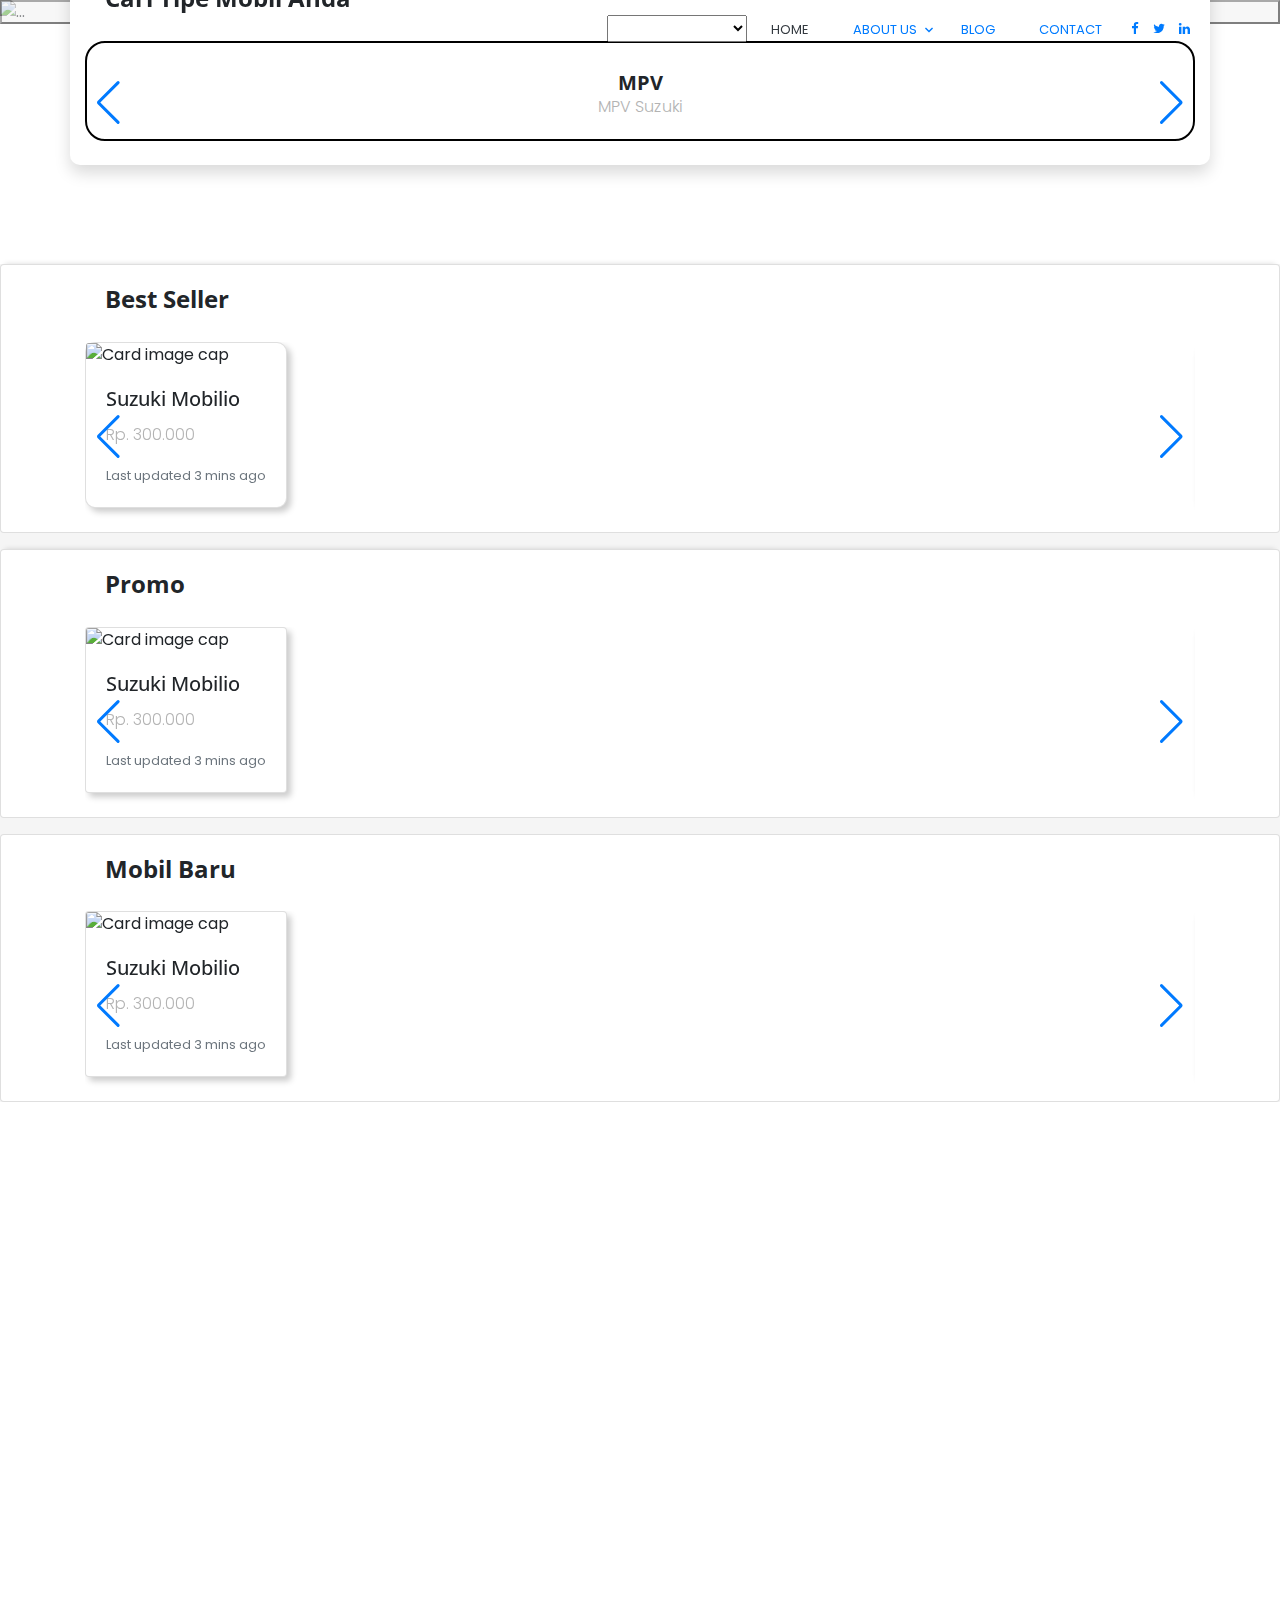
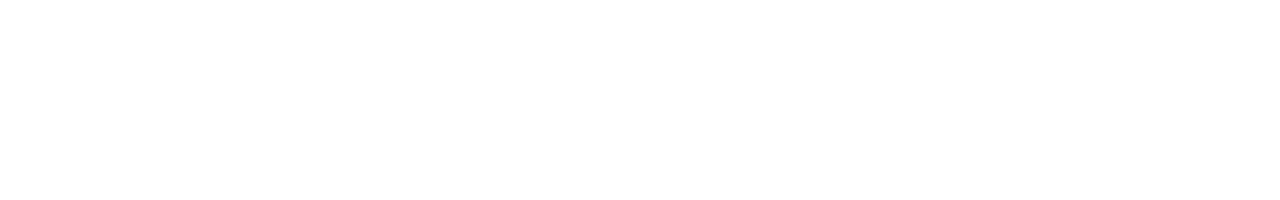
==== index.html @ 6308f882 "update mobile responsive" ====
<!DOCTYPE html>
<html lang="en">
	<head>
		<meta charset="UTF-8" />
		<meta http-equiv="X-UA-Compatible" content="IE=edge" />
		<meta name="viewport" content="width=device-width, initial-scale=1.0" />
		<title>Cars Promotion</title>
		<link href="https://cdnjs.cloudflare.com/ajax/libs/select2/4.0.7/css/select2.min.css" rel="stylesheet" />
		<link href="https://fonts.googleapis.com/css?family=Open+Sans:300,400,700" rel="stylesheet" />

		<link rel="stylesheet" href="fonts/icomoon/style.css" />

		<link rel="stylesheet" href="css/owl.carousel.min.css" />

		<!-- Bootstrap CSS -->
		<link rel="stylesheet" href="css/bootstrap.min.css" />

		<!-- Style -->
		<link rel="stylesheet" href="css/style.css" />

		<script src="https://code.jquery.com/jquery-3.4.1.js" integrity="sha256-WpOohJOqMqqyKL9FccASB9O0KwACQJpFTUBLTYOVvVU=" crossorigin="anonymous"></script>
		<script src="https://cdnjs.cloudflare.com/ajax/libs/select2/4.0.7/js/select2.min.js"></script>
		<link
			rel="stylesheet"
			href="https://cdn.jsdelivr.net/npm/bootstrap@4.6.2/dist/css/bootstrap.min.css"
			integrity="sha384-xOolHFLEh07PJGoPkLv1IbcEPTNtaed2xpHsD9ESMhqIYd0nLMwNLD69Npy4HI+N"
			crossorigin="anonymous" />
		<link rel="stylesheet" href="https://cdn.jsdelivr.net/npm/swiper@11/swiper-bundle.min.css" />
		<link rel="preconnect" href="https://fonts.googleapis.com" />
		<link rel="preconnect" href="https://fonts.gstatic.com" crossorigin />
		<link href="https://fonts.googleapis.com/css2?family=Poppins:wght@500&display=swap" rel="stylesheet" />

		<script src="https://cdn.jsdelivr.net/npm/swiper@11/swiper-bundle.min.js"></script>
		<style>
			body {
				font-family: "Poppins", sans-serif;
			}
			nav.navbar {
				height: 68px;
			}
			.select2.select2-container.select2-container--default {
				width: 400px !important;
			}
			.select2-selection.select2-selection--single {
				background-color: #f5f5f5;
				height: 48px;
				border: 0px;
				border-radius: 10px;
				box-shadow: 4px 4px 6px 0px #ccc;
			}
			span.select2-selection__rendered {
				height: 48px;
				line-height: 48px !important;
				text-align: left !important;
			}
			span.select2-selection__arrow {
				height: 48px !important;
			}

			.center-img {
				display: block;
				margin-left: auto;
				margin-right: auto;
				width: 50%;
			}
			.swiper-button-prev.swiper-button-disabled {
				display: none !important;
			}
			.swiper-button-next.swiper-button-disabled {
				display: none !important;
			}

			#mpv-car {
				border: 2px solid black;
				transition: 0.3s;
			}
			#mpv-car:hover {
				border: 2px solid #12a7c8;
				color: #12a7c8;
				box-shadow: 4px 4px 6px 0px #ccc;
			}

			.card-promo {
				box-shadow: 4px 4px 6px 0px #ccc;
			}

			.card-nwcar {
				box-shadow: 4px 4px 6px 0px #ccc;
			}

			.sticky-wrapper .site-navbar .site-logo a {
				color: black;
			}

			.sticky-wrapper .site-navbar .site-menu > li > a {
				color: #000 !important;
			}

			.sticky-wrapper .site-navbar .site-menu-toggle {
				color: #000 !important;
			}

			.sticky-wrapper .site-navbar .site-menu > li > a:hover,
			.sticky-wrapper .site-navbar .site-menu > li > a.active {
				color: #12a7c8 !important;
			}

			.sec1 {
				margin-top: -60px;
				position: relative;
				z-index: 99;
				border-radius: 10px;
			}

			.title-type-car {
				font-weight: 700;
			}

			.text-type-car {
				margin-top: -0.75rem;
			}

			.logo-suzuki {
				width: 200px;
			}

			section.section-type {
				height: 300px;
			}

            @media only screen and (min-width: 600px) {
                #nav-search2{
                    display: none;
                }
            }

			@media only screen and (max-width: 600px) {				
				.sec1 {
					margin-top: 0px;
				}

				.carousel.slide {
					padding: 20px;
				}

				.carousel-inner {
					border-radius: 10px;
				}

				.carousel-control-next {
					display: none;
				}
				.carousel-control-prev {
					display: none;
				}
				.img-carousel {
					height: 183px !important;
					object-fit: cover;
				}
				#form-select {
					display: none;
				}
				.logo-suzuki {
					width: 150px;
				}
				.swiper-button-prev {
					display: none;
				}
				.swiper-button-next {
					display: none;
				}

				#mpv-car {
					background-color: #42d3c4;
					color: white;
					border: 0px;
				}
				#mpv-car:hover {
					border: 0px;
					color: white;
					box-shadow: 4px 4px 6px 0px #ccc;
				}
				.text-type-car {
					color: white;
					font-size: 13px;
				}
				.select2-selection.select2-selection--single {
					background-color: #fff;
				}
				#carouselExampleIndicators {
					background: linear-gradient(to bottom, rgb(245, 245, 245) 0%, white 50%);
				}
				section.section-type {
					height: 270px;
				}
			}
		</style>
	</head>
	<body>
		<div class="site-mobile-menu site-navbar-target">
			<div class="site-mobile-menu-header">
				<div class="site-mobile-menu-close mt-3">
					<span class="icon-close2 js-menu-toggle"></span>
				</div>
			</div>
			<div class="site-mobile-menu-body"></div>
		</div>

		<header class="site-navbar js-sticky-header site-navbar-target" role="banner">
			<div class="container">
				<div class="row align-items-center">
					<div class="col-6 col-xl-2">
						<h1 class="mb-0 site-logo">
							<img src="https://promomobilsuzukibali.com/wp-content/uploads/2023/01/banner-logo-suzuki.png" alt="" class="logo-suzuki" />
						</h1>
					</div>

					<div class="col-12 col-md-10 d-none d-xl-block">
						<nav class="site-navigation position-relative text-right" role="navigation">
							<ul class="site-menu main-menu js-clone-nav mr-auto d-none d-lg-block">
								<li>
									<form class="form-inline" id="form-select">
										<select id="search2" name="search2">
											<option></option>
											<option value="Ayla">Toyota Ayla</option>
											<option value="Avanza">Toyota Avanza</option>
										</select>
									</form>
								</li>
								<li><a href="#home-section" class="nav-link text-dark">Home</a></li>
								<li class="has-children">
									<a href="#about-section" class="nav-link">About Us</a>
									<ul class="dropdown">
										<li><a href="#team-section" class="nav-link">Team</a></li>
										<li><a href="#pricing-section" class="nav-link">Pricing</a></li>
										<li><a href="#faq-section" class="nav-link">FAQ</a></li>
										<li><a href="#gallery-section" class="nav-link">Gallery</a></li>
										<li><a href="#services-section" class="nav-link">Services</a></li>
										<li><a href="#testimonials-section" class="nav-link">Testimonials</a></li>
										<li class="has-children">
											<a href="#">More Links</a>
											<ul class="dropdown">
												<li><a href="#">Menu One</a></li>
												<li><a href="#">Menu Two</a></li>
												<li><a href="#">Menu Three</a></li>
											</ul>
										</li>
									</ul>
								</li>

								<li><a href="#blog-section" class="nav-link">Blog</a></li>
								<li><a href="#contact-section" class="nav-link">Contact</a></li>
								<li class="social">
									<a href="#contact-section" class="nav-link"><span class="icon-facebook"></span></a>
								</li>
								<li class="social">
									<a href="#contact-section" class="nav-link"><span class="icon-twitter"></span></a>
								</li>
								<li class="social">
									<a href="#contact-section" class="nav-link"><span class="icon-linkedin"></span></a>
								</li>
							</ul>
						</nav>
					</div>

					<div class="col-6 d-inline-block d-xl-none ml-md-0 py-3" style="position: relative; top: 3px">
						<a href="#" class="site-menu-toggle js-menu-toggle float-right"><span class="icon-menu h3"></span></a>
					</div>
				</div>
			</div>
		</header>

		<div id="nav-search2">
			<div class="nav-search2-container d-flex justify-content-center" style="background-color: #f5f5f5">
				<div class="container">
					<form class="form-inline p-3" id="form-select-mobile">
						<select id="search22" name="search2">
							<option></option>
							<option value="Ayla">Toyota Ayla</option>
							<option value="Avanza">Toyota Avanza</option>
						</select>
					</form>
				</div>
			</div>
		</div>

		<div class="main" style="background-color: #f5f5f5 !important">
			<!-- Carousel -->
			<div id="carouselExampleIndicators" class="carousel slide" data-ride="carousel">
				<ol class="carousel-indicators">
					<li data-target="#carouselExampleIndicators" data-slide-to="0" class="active"></li>
					<li data-target="#carouselExampleIndicators" data-slide-to="1"></li>
					<li data-target="#carouselExampleIndicators" data-slide-to="2"></li>
					<li data-target="#carouselExampleIndicators" data-slide-to="3"></li>
					<li data-target="#carouselExampleIndicators" data-slide-to="4"></li>
				</ol>
				<div class="carousel-inner">
					<div class="carousel-item active">
						<img src="https://promomobilsuzukibali.com/wp-content/uploads/2023/01/IMG-20220605-WA0002.jpg" class="d-block w-100 img-carousel" alt="..." />
					</div>
					<div class="carousel-item">
						<img src="https://promomobilsuzukibali.com/wp-content/uploads/2023/01/Banner-Suzuki-New-Ignis.jpg" class="d-block w-100 img-carousel" alt="..." />
					</div>
					<div class="carousel-item">
						<img src="https://promomobilsuzukibali.com/wp-content/uploads/2023/01/promo-suzuki-baleno-1.png" class="d-block w-100 img-carousel" alt="..." />
					</div>
					<div class="carousel-item">
						<img src="https://promomobilsuzukibali.com/wp-content/uploads/2023/01/Banner-web-new-carry-760x410-1.jpg" class="d-block w-100 img-carousel" alt="..." />
					</div>
					<div class="carousel-item">
						<img src="https://promomobilsuzukibali.com/wp-content/uploads/2023/01/banner-suzuki-new-xl7-1024x372-1.jpg" class="d-block w-100 img-carousel" alt="..." />
					</div>
				</div>
				<button class="carousel-control-prev" type="button" data-target="#carouselExampleIndicators" data-slide="prev">
					<span class="carousel-control-prev-icon" aria-hidden="true"></span>
					<span class="sr-only">Previous</span>
				</button>
				<button class="carousel-control-next" type="button" data-target="#carouselExampleIndicators" data-slide="next">
					<span class="carousel-control-next-icon" aria-hidden="true"></span>
					<span class="sr-only">Next</span>
				</button>
			</div>
			<!-- End Carousel -->

			<!-- Section Type Car -->
			<section class="section-type" style="background-color: white">
				<div class="container bg-white shadow sec1" style="">
					<div class="card-body">
						<h1 style="font-size: 24px !important; font-weight: 700">Cari Tipe Mobil Anda</h1>
					</div>
					<div class="swiper">
						<div class="swiper-wrapper text-center">
							<div class="swiper-slide">
								<div class="card mb-4" id="mpv-car" style="border-radius: 20px">
									<img class="center-img mt-2" src="https://imgcdn.oto.com/filter/mobil/mpv.png" alt="" />
									<div class="card-body">
										<h5 class="card-title title-type-car">MPV</h5>
										<p class="card-text text-type-car">MPV Suzuki</p>
									</div>
								</div>
							</div>
							<div class="swiper-slide">
								<div class="card" id="mpv-car" style="border-radius: 20px">
									<img class="center-img mt-2" src="https://imgcdn.oto.com/filter/mobil/suv.png" alt="" />
									<div class="card-body">
										<h5 class="card-title title-type-car">SUV</h5>
										<p class="card-text text-type-car">SUV Suzuki</p>
									</div>
								</div>
							</div>
							<div class="swiper-slide">
								<div class="card" id="mpv-car" style="border-radius: 20px">
									<img class="center-img mt-2" src="https://imgcdn.oto.com/filter/mobil/crossover.png" alt="" />
									<div class="card-body">
										<h5 class="card-title title-type-car">Crossover</h5>
										<p class="card-text text-type-car">SUV Suzuki</p>
									</div>
								</div>
							</div>
							<div class="swiper-slide">
								<div class="card" id="mpv-car" style="border-radius: 20px">
									<img class="center-img mt-2" src="https://imgcdn.oto.com/filter/mobil/hatchback.png" alt="" />
									<div class="card-body">
										<h5 class="card-title title-type-car">Hatchback</h5>
										<p class="card-text text-type-car">SUV Suzuki</p>
									</div>
								</div>
							</div>
							<div class="swiper-slide">
								<div class="card" id="mpv-car" style="border-radius: 20px">
									<img class="center-img mt-2" src="https://imgcdn.oto.com/filter/mobil/sedan.png" alt="" />
									<div class="card-body">
										<h5 class="card-title title-type-car">Sedan</h5>
										<p class="card-text text-type-car">SUV Suzuki</p>
									</div>
								</div>
							</div>
						</div>
						<!-- <div class="swiper-pagination"></div> -->
						<div class="swiper-button-prev"></div>
						<div class="swiper-button-next"></div>
						<div class="swiper-scrollbar"></div>
					</div>
				</div>
			</section>
			<!-- End Section Type Car -->

			<!-- Section Best Seller -->
			<section class="mb-3" id="best-seller" style="box-shadow: 0 -5px 5px -5px rgba(0, 0, 0, 0.15)">
				<div class="card">
					<div class="container">
						<div class="card-body">
							<h1 style="font-size: 24px !important; font-weight: 700">Best Seller</h1>
						</div>
						<div class="swiper">
							<div class="swiper-wrapper">
								<div class="swiper-slide">
									<div class="card-wrapper d-flex mb-4">
										<div class="card" style="box-shadow: 4px 4px 6px 0px #ccc; border-radius: 10px">
											<img class="card-img-top" src="https://imgcdn.oto.com/medium/gallery/exterior/14/98/honda-mobilio-14756.jpg" alt="Card image cap" />
											<div class="card-body">
												<h5 class="card-title">Suzuki Mobilio</h5>
												<p class="card-text">Rp. 300.000</p>
												<p class="card-text"><small class="text-muted">Last updated 3 mins ago</small></p>
											</div>
										</div>
									</div>
								</div>
								<div class="swiper-slide">
									<div class="card-wrapper d-flex mb-4">
										<div class="card" style="box-shadow: 4px 4px 6px 0px #ccc; border-radius: 10px">
											<img class="card-img-top" src="https://imgcdn.oto.com/medium/gallery/exterior/14/98/honda-mobilio-14756.jpg" alt="Card image cap" />
											<div class="card-body">
												<h5 class="card-title">Suzuki Mobilio</h5>
												<p class="card-text">Rp. 300.000</p>
												<p class="card-text"><small class="text-muted">Last updated 3 mins ago</small></p>
											</div>
										</div>
									</div>
								</div>
								<div class="swiper-slide">
									<div class="card-wrapper d-flex mb-4">
										<div class="card" style="box-shadow: 4px 4px 6px 0px #ccc; border-radius: 10px">
											<img class="card-img-top" src="https://imgcdn.oto.com/medium/gallery/exterior/14/98/honda-mobilio-14756.jpg" alt="Card image cap" />
											<div class="card-body">
												<h5 class="card-title">Suzuki Mobilio</h5>
												<p class="card-text">Rp. 300.000</p>
												<p class="card-text"><small class="text-muted">Last updated 3 mins ago</small></p>
											</div>
										</div>
									</div>
								</div>
								<div class="swiper-slide">
									<div class="card-wrapper d-flex mb-4">
										<div class="card" style="box-shadow: 4px 4px 6px 0px #ccc; border-radius: 10px">
											<img class="card-img-top" src="https://imgcdn.oto.com/medium/gallery/exterior/14/98/honda-mobilio-14756.jpg" alt="Card image cap" />
											<div class="card-body">
												<h5 class="card-title">Suzuki Mobilio</h5>
												<p class="card-text">Rp. 300.000</p>
												<p class="card-text"><small class="text-muted">Last updated 3 mins ago</small></p>
											</div>
										</div>
									</div>
								</div>
								<div class="swiper-slide">
									<div class="card-wrapper d-flex mb-4">
										<div class="card" style="box-shadow: 4px 4px 6px 0px #ccc; border-radius: 10px">
											<img class="card-img-top" src="https://imgcdn.oto.com/medium/gallery/exterior/14/98/honda-mobilio-14756.jpg" alt="Card image cap" />
											<div class="card-body">
												<h5 class="card-title">Suzuki Mobilio</h5>
												<p class="card-text">Rp. 300.000</p>
												<p class="card-text"><small class="text-muted">Last updated 3 mins ago</small></p>
											</div>
										</div>
									</div>
								</div>
							</div>
							<div class="swiper-button-prev"></div>
							<div class="swiper-button-next"></div>
						</div>
					</div>
				</div>
			</section>
			<!-- End Section Best Seller -->

			<!-- Section Cars Promo -->
			<section class="mb-3" id="promo-car" style="box-shadow: 0 -5px 5px -5px rgba(0, 0, 0, 0.15)">
				<div class="card">
					<div class="container">
						<div class="card-body">
							<h1 style="font-size: 24px !important; font-weight: 700">Promo</h1>
						</div>
						<div class="swiper">
							<div class="swiper-wrapper">
								<div class="swiper-slide">
									<div class="card-wrapper d-flex mb-4">
										<div class="card card-promo">
											<img class="card-img-top" src="https://imgcdn.oto.com/medium/gallery/exterior/1/12/audi-r8-10813.jpg" alt="Card image cap" />
											<div class="card-body">
												<h5 class="card-title">Suzuki Mobilio</h5>
												<p class="card-text">Rp. 300.000</p>
												<p class="card-text"><small class="text-muted">Last updated 3 mins ago</small></p>
											</div>
										</div>
									</div>
								</div>
								<div class="swiper-slide">
									<div class="card-wrapper d-flex mb-4">
										<div class="card card-promo">
											<img class="card-img-top" src="https://imgcdn.oto.com/medium/gallery/exterior/1/12/audi-r8-10813.jpg" alt="Card image cap" />
											<div class="card-body">
												<h5 class="card-title">Suzuki Mobilio</h5>
												<p class="card-text">Rp. 300.000</p>
												<p class="card-text"><small class="text-muted">Last updated 3 mins ago</small></p>
											</div>
										</div>
									</div>
								</div>
								<div class="swiper-slide">
									<div class="card-wrapper d-flex mb-4">
										<div class="card card-promo">
											<img class="card-img-top" src="https://imgcdn.oto.com/medium/gallery/exterior/1/12/audi-r8-10813.jpg" alt="Card image cap" />
											<div class="card-body">
												<h5 class="card-title">Suzuki Mobilio</h5>
												<p class="card-text">Rp. 300.000</p>
												<p class="card-text"><small class="text-muted">Last updated 3 mins ago</small></p>
											</div>
										</div>
									</div>
								</div>
								<div class="swiper-slide">
									<div class="card-wrapper d-flex mb-4">
										<div class="card card-promo">
											<img class="card-img-top" src="https://imgcdn.oto.com/medium/gallery/exterior/1/12/audi-r8-10813.jpg" alt="Card image cap" />
											<div class="card-body">
												<h5 class="card-title">Suzuki Mobilio</h5>
												<p class="card-text">Rp. 300.000</p>
												<p class="card-text"><small class="text-muted">Last updated 3 mins ago</small></p>
											</div>
										</div>
									</div>
								</div>
								<div class="swiper-slide">
									<div class="card-wrapper d-flex mb-4">
										<div class="card card-promo">
											<img class="card-img-top" src="https://imgcdn.oto.com/medium/gallery/exterior/1/12/audi-r8-10813.jpg" alt="Card image cap" />
											<div class="card-body">
												<h5 class="card-title">Suzuki Mobilio</h5>
												<p class="card-text">Rp. 300.000</p>
												<p class="card-text"><small class="text-muted">Last updated 3 mins ago</small></p>
											</div>
										</div>
									</div>
								</div>
								<div class="swiper-slide">
									<div class="card-wrapper d-flex mb-4">
										<div class="card card-promo">
											<img class="card-img-top" src="https://imgcdn.oto.com/medium/gallery/exterior/1/12/audi-r8-10813.jpg" alt="Card image cap" />
											<div class="card-body">
												<h5 class="card-title">Suzuki Mobilio</h5>
												<p class="card-text">Rp. 300.000</p>
												<p class="card-text"><small class="text-muted">Last updated 3 mins ago</small></p>
											</div>
										</div>
									</div>
								</div>
								<div class="swiper-slide">
									<div class="card-wrapper d-flex mb-4">
										<div class="card card-promo">
											<img class="card-img-top" src="https://imgcdn.oto.com/medium/gallery/exterior/1/12/audi-r8-10813.jpg" alt="Card image cap" />
											<div class="card-body">
												<h5 class="card-title">Suzuki Mobilio</h5>
												<p class="card-text">Rp. 300.000</p>
												<p class="card-text"><small class="text-muted">Last updated 3 mins ago</small></p>
											</div>
										</div>
									</div>
								</div>
							</div>
							<div class="swiper-button-prev"></div>
							<div class="swiper-button-next"></div>
						</div>
					</div>
				</div>
			</section>
			<!-- End Section Car Promotion -->

			<!-- Section New Cars -->
			<section>
				<div class="card">
					<div class="container">
						<div class="card-body">
							<h1 style="font-size: 24px !important; font-weight: 700">Mobil Baru</h1>
						</div>
						<div class="swiper">
							<div class="swiper-wrapper">
								<div class="swiper-slide">
									<div class="card-wrapper d-flex mb-4">
										<div class="card card-nwcar">
											<img class="card-img-top" src="https://imgcdn.oto.com/medium/gallery/exterior/153/2727/chery-omoda-5-64150.jpg" alt="Card image cap" />
											<div class="card-body">
												<h5 class="card-title">Suzuki Mobilio</h5>
												<p class="card-text">Rp. 300.000</p>
												<p class="card-text"><small class="text-muted">Last updated 3 mins ago</small></p>
											</div>
										</div>
									</div>
								</div>
								<div class="swiper-slide">
									<div class="card-wrapper d-flex mb-4">
										<div class="card card-nwcar">
											<img class="card-img-top" src="https://imgcdn.oto.com/medium/gallery/exterior/153/2727/chery-omoda-5-64150.jpg" alt="Card image cap" />
											<div class="card-body">
												<h5 class="card-title">Suzuki Mobilio</h5>
												<p class="card-text">Rp. 300.000</p>
												<p class="card-text"><small class="text-muted">Last updated 3 mins ago</small></p>
											</div>
										</div>
									</div>
								</div>
								<div class="swiper-slide">
									<div class="card-wrapper d-flex mb-4">
										<div class="card card-nwcar">
											<img class="card-img-top" src="https://imgcdn.oto.com/medium/gallery/exterior/153/2727/chery-omoda-5-64150.jpg" alt="Card image cap" />
											<div class="card-body">
												<h5 class="card-title">Suzuki Mobilio</h5>
												<p class="card-text">Rp. 300.000</p>
												<p class="card-text"><small class="text-muted">Last updated 3 mins ago</small></p>
											</div>
										</div>
									</div>
								</div>
								<div class="swiper-slide">
									<div class="card-wrapper d-flex mb-4">
										<div class="card card-nwcar">
											<img class="card-img-top" src="https://imgcdn.oto.com/medium/gallery/exterior/153/2727/chery-omoda-5-64150.jpg" alt="Card image cap" />
											<div class="card-body">
												<h5 class="card-title">Suzuki Mobilio</h5>
												<p class="card-text">Rp. 300.000</p>
												<p class="card-text"><small class="text-muted">Last updated 3 mins ago</small></p>
											</div>
										</div>
									</div>
								</div>
								<div class="swiper-slide">
									<div class="card-wrapper d-flex mb-4">
										<div class="card card-nwcar">
											<img class="card-img-top" src="https://imgcdn.oto.com/medium/gallery/exterior/153/2727/chery-omoda-5-64150.jpg" alt="Card image cap" />
											<div class="card-body">
												<h5 class="card-title">Suzuki Mobilio</h5>
												<p class="card-text">Rp. 300.000</p>
												<p class="card-text"><small class="text-muted">Last updated 3 mins ago</small></p>
											</div>
										</div>
									</div>
								</div>
							</div>
							<div class="swiper-button-prev"></div>
							<div class="swiper-button-next"></div>
						</div>
					</div>
				</div>
			</section>
			<!-- End Section New Cars -->
		</div>
	</body>
	<script type="text/javascript">
		$(document).ready(function () {
			$("#search2").select2({
				placeholder: "Cari Mobil",
				allowClear: true,
			});
			$("#search22").select2({
				placeholder: "Cari Mobil",
				allowClear: true,
			});
			const swiper = new Swiper(".swiper", {
				// Optional parameters
				direction: "horizontal",
				loop: false,

				// If we need pagination
				pagination: {
					el: ".swiper-pagination",
				},

				// Navigation arrows
				navigation: {
					nextEl: ".swiper-button-next",
					prevEl: ".swiper-button-prev",
				},

				// And if we need scrollbar
				scrollbar: {
					el: ".swiper-scrollbar",
				},

				slidesPerView: 1.5,
				spaceBetween: 10,
				breakpoints: {
					480: {
						slidesPerView: 2,
						spaceBetween: 40,
					},
					640: {
						slidesPerView: 3,
						spaceBetween: 30,
					},
					900: {
						slidesPerView: 4,
						spaceBetween: 20,
					},
				},
			});
		});
	</script>
	<script
		src="https://cdn.jsdelivr.net/npm/bootstrap@4.6.2/dist/js/bootstrap.bundle.min.js"
		integrity="sha384-Fy6S3B9q64WdZWQUiU+q4/2Lc9npb8tCaSX9FK7E8HnRr0Jz8D6OP9dO5Vg3Q9ct"
		crossorigin="anonymous"></script>
	<!-- <script src="js/jquery-3.3.1.min.js"></script> -->
	<script src="js/popper.min.js"></script>
	<script src="js/bootstrap.min.js"></script>
	<script src="js/jquery.sticky.js"></script>
	<script src="js/main.js"></script>
</html>
---- fonts/icomoon/style.css ----
@font-face {
  font-family: 'icomoon';
  src:  url('fonts/icomoon.eot?10si43');
  src:  url('fonts/icomoon.eot?10si43#iefix') format('embedded-opentype'),
    url('fonts/icomoon.ttf?10si43') format('truetype'),
    url('fonts/icomoon.woff?10si43') format('woff'),
    url('fonts/icomoon.svg?10si43#icomoon') format('svg');
  font-weight: normal;
  font-style: normal;
}

[class^="icon-"], [class*=" icon-"] {
  /* use !important to prevent issues with browser extensions that change fonts */
  font-family: 'icomoon' !important;
  speak: none;
  font-style: normal;
  font-weight: normal;
  font-variant: normal;
  text-transform: none;
  line-height: 1;

  /* Better Font Rendering =========== */
  -webkit-font-smoothing: antialiased;
  -moz-osx-font-smoothing: grayscale;
}

.icon-asterisk:before {
  content: "\f069";
}
.icon-plus:before {
  content: "\f067";
}
.icon-question:before {
  content: "\f128";
}
.icon-minus:before {
  content: "\f068";
}
.icon-glass:before {
  content: "\f000";
}
.icon-music:before {
  content: "\f001";
}
.icon-search:before {
  content: "\f002";
}
.icon-envelope-o:before {
  content: "\f003";
}
.icon-heart:before {
  content: "\f004";
}
.icon-star:before {
  content: "\f005";
}
.icon-star-o:before {
  content: "\f006";
}
.icon-user:before {
  content: "\f007";
}
.icon-film:before {
  content: "\f008";
}
.icon-th-large:before {
  content: "\f009";
}
.icon-th:before {
  content: "\f00a";
}
.icon-th-list:before {
  content: "\f00b";
}
.icon-check:before {
  content: "\f00c";
}
.icon-close:before {
  content: "\f00d";
}
.icon-remove:before {
  content: "\f00d";
}
.icon-times:before {
  content: "\f00d";
}
.icon-search-plus:before {
  content: "\f00e";
}
.icon-search-minus:before {
  content: "\f010";
}
.icon-power-off:before {
  content: "\f011";
}
.icon-signal:before {
  content: "\f012";
}
.icon-cog:before {
  content: "\f013";
}
.icon-gear:before {
  content: "\f013";
}
.icon-trash-o:before {
  content: "\f014";
}
.icon-home:before {
  content: "\f015";
}
.icon-file-o:before {
  content: "\f016";
}
.icon-clock-o:before {
  content: "\f017";
}
.icon-road:before {
  content: "\f018";
}
.icon-download:before {
  content: "\f019";
}
.icon-arrow-circle-o-down:before {
  content: "\f01a";
}
.icon-arrow-circle-o-up:before {
  content: "\f01b";
}
.icon-inbox:before {
  content: "\f01c";
}
.icon-play-circle-o:before {
  content: "\f01d";
}
.icon-repeat:before {
  content: "\f01e";
}
.icon-rotate-right:before {
  content: "\f01e";
}
.icon-refresh:before {
  content: "\f021";
}
.icon-list-alt:before {
  content: "\f022";
}
.icon-lock:before {
  content: "\f023";
}
.icon-flag:before {
  content: "\f024";
}
.icon-headphones:before {
  content: "\f025";
}
.icon-volume-off:before {
  content: "\f026";
}
.icon-volume-down:before {
  content: "\f027";
}
.icon-volume-up:before {
  content: "\f028";
}
.icon-qrcode:before {
  content: "\f029";
}
.icon-barcode:before {
  content: "\f02a";
}
.icon-tag:before {
  content: "\f02b";
}
.icon-tags:before {
  content: "\f02c";
}
.icon-book:before {
  content: "\f02d";
}
.icon-bookmark:before {
  content: "\f02e";
}
.icon-print:before {
  content: "\f02f";
}
.icon-camera:before {
  content: "\f030";
}
.icon-font:before {
  content: "\f031";
}
.icon-bold:before {
  content: "\f032";
}
.icon-italic:before {
  content: "\f033";
}
.icon-text-height:before {
  content: "\f034";
}
.icon-text-width:before {
  content: "\f035";
}
.icon-align-left:before {
  content: "\f036";
}
.icon-align-center:before {
  content: "\f037";
}
.icon-align-right:before {
  content: "\f038";
}
.icon-align-justify:before {
  content: "\f039";
}
.icon-list:before {
  content: "\f03a";
}
.icon-dedent:before {
  content: "\f03b";
}
.icon-outdent:before {
  content: "\f03b";
}
.icon-indent:before {
  content: "\f03c";
}
.icon-video-camera:before {
  content: "\f03d";
}
.icon-image:before {
  content: "\f03e";
}
.icon-photo:before {
  content: "\f03e";
}
.icon-picture-o:before {
  content: "\f03e";
}
.icon-pencil:before {
  content: "\f040";
}
.icon-map-marker:before {
  content: "\f041";
}
.icon-adjust:before {
  content: "\f042";
}
.icon-tint:before {
  content: "\f043";
}
.icon-edit:before {
  content: "\f044";
}
.icon-pencil-square-o:before {
  content: "\f044";
}
.icon-share-square-o:before {
  content: "\f045";
}
.icon-check-square-o:before {
  content: "\f046";
}
.icon-arrows:before {
  content: "\f047";
}
.icon-step-backward:before {
  content: "\f048";
}
.icon-fast-backward:before {
  content: "\f049";
}
.icon-backward:before {
  content: "\f04a";
}
.icon-play:before {
  content: "\f04b";
}
.icon-pause:before {
  content: "\f04c";
}
.icon-stop:before {
  content: "\f04d";
}
.icon-forward:before {
  content: "\f04e";
}
.icon-fast-forward:before {
  content: "\f050";
}
.icon-step-forward:before {
  content: "\f051";
}
.icon-eject:before {
  content: "\f052";
}
.icon-chevron-left:before {
  content: "\f053";
}
.icon-chevron-right:before {
  content: "\f054";
}
.icon-plus-circle:before {
  content: "\f055";
}
.icon-minus-circle:before {
  content: "\f056";
}
.icon-times-circle:before {
  content: "\f057";
}
.icon-check-circle:before {
  content: "\f058";
}
.icon-question-circle:before {
  content: "\f059";
}
.icon-info-circle:before {
  content: "\f05a";
}
.icon-crosshairs:before {
  content: "\f05b";
}
.icon-times-circle-o:before {
  content: "\f05c";
}
.icon-check-circle-o:before {
  content: "\f05d";
}
.icon-ban:before {
  content: "\f05e";
}
.icon-arrow-left:before {
  content: "\f060";
}
.icon-arrow-right:before {
  content: "\f061";
}
.icon-arrow-up:before {
  content: "\f062";
}
.icon-arrow-down:before {
  content: "\f063";
}
.icon-mail-forward:before {
  content: "\f064";
}
.icon-share:before {
  content: "\f064";
}
.icon-expand:before {
  content: "\f065";
}
.icon-compress:before {
  content: "\f066";
}
.icon-exclamation-circle:before {
  content: "\f06a";
}
.icon-gift:before {
  content: "\f06b";
}
.icon-leaf:before {
  content: "\f06c";
}
.icon-fire:before {
  content: "\f06d";
}
.icon-eye:before {
  content: "\f06e";
}
.icon-eye-slash:before {
  content: "\f070";
}
.icon-exclamation-triangle:before {
  content: "\f071";
}
.icon-warning:before {
  content: "\f071";
}
.icon-plane:before {
  content: "\f072";
}
.icon-calendar:before {
  content: "\f073";
}
.icon-random:before {
  content: "\f074";
}
.icon-comment:before {
  content: "\f075";
}
.icon-magnet:before {
  content: "\f076";
}
.icon-chevron-up:before {
  content: "\f077";
}
.icon-chevron-down:before {
  content: "\f078";
}
.icon-retweet:before {
  content: "\f079";
}
.icon-shopping-cart:before {
  content: "\f07a";
}
.icon-folder:before {
  content: "\f07b";
}
.icon-folder-open:before {
  content: "\f07c";
}
.icon-arrows-v:before {
  content: "\f07d";
}
.icon-arrows-h:before {
  content: "\f07e";
}
.icon-bar-chart:before {
  content: "\f080";
}
.icon-bar-chart-o:before {
  content: "\f080";
}
.icon-twitter-square:before {
  content: "\f081";
}
.icon-facebook-square:before {
  content: "\f082";
}
.icon-camera-retro:before {
  content: "\f083";
}
.icon-key:before {
  content: "\f084";
}
.icon-cogs:before {
  content: "\f085";
}
.icon-gears:before {
  content: "\f085";
}
.icon-comments:before {
  content: "\f086";
}
.icon-thumbs-o-up:before {
  content: "\f087";
}
.icon-thumbs-o-down:before {
  content: "\f088";
}
.icon-star-half:before {
  content: "\f089";
}
.icon-heart-o:before {
  content: "\f08a";
}
.icon-sign-out:before {
  content: "\f08b";
}
.icon-linkedin-square:before {
  content: "\f08c";
}
.icon-thumb-tack:before {
  content: "\f08d";
}
.icon-external-link:before {
  content: "\f08e";
}
.icon-sign-in:before {
  content: "\f090";
}
.icon-trophy:before {
  content: "\f091";
}
.icon-github-square:before {
  content: "\f092";
}
.icon-upload:before {
  content: "\f093";
}
.icon-lemon-o:before {
  content: "\f094";
}
.icon-phone:before {
  content: "\f095";
}
.icon-square-o:before {
  content: "\f096";
}
.icon-bookmark-o:before {
  content: "\f097";
}
.icon-phone-square:before {
  content: "\f098";
}
.icon-twitter:before {
  content: "\f099";
}
.icon-facebook:before {
  content: "\f09a";
}
.icon-facebook-f:before {
  content: "\f09a";
}
.icon-github:before {
  content: "\f09b";
}
.icon-unlock:before {
  content: "\f09c";
}
.icon-credit-card:before {
  content: "\f09d";
}
.icon-feed:before {
  content: "\f09e";
}
.icon-rss:before {
  content: "\f09e";
}
.icon-hdd-o:before {
  content: "\f0a0";
}
.icon-bullhorn:before {
  content: "\f0a1";
}
.icon-bell-o:before {
  content: "\f0a2";
}
.icon-certificate:before {
  content: "\f0a3";
}
.icon-hand-o-right:before {
  content: "\f0a4";
}
.icon-hand-o-left:before {
  content: "\f0a5";
}
.icon-hand-o-up:before {
  content: "\f0a6";
}
.icon-hand-o-down:before {
  content: "\f0a7";
}
.icon-arrow-circle-left:before {
  content: "\f0a8";
}
.icon-arrow-circle-right:before {
  content: "\f0a9";
}
.icon-arrow-circle-up:before {
  content: "\f0aa";
}
.icon-arrow-circle-down:before {
  content: "\f0ab";
}
.icon-globe:before {
  content: "\f0ac";
}
.icon-wrench:before {
  content: "\f0ad";
}
.icon-tasks:before {
  content: "\f0ae";
}
.icon-filter:before {
  content: "\f0b0";
}
.icon-briefcase:before {
  content: "\f0b1";
}
.icon-arrows-alt:before {
  content: "\f0b2";
}
.icon-group:before {
  content: "\f0c0";
}
.icon-users:before {
  content: "\f0c0";
}
.icon-chain:before {
  content: "\f0c1";
}
.icon-link:before {
  content: "\f0c1";
}
.icon-cloud:before {
  content: "\f0c2";
}
.icon-flask:before {
  content: "\f0c3";
}
.icon-cut:before {
  content: "\f0c4";
}
.icon-scissors:before {
  content: "\f0c4";
}
.icon-copy:before {
  content: "\f0c5";
}
.icon-files-o:before {
  content: "\f0c5";
}
.icon-paperclip:before {
  content: "\f0c6";
}
.icon-floppy-o:before {
  content: "\f0c7";
}
.icon-save:before {
  content: "\f0c7";
}
.icon-square:before {
  content: "\f0c8";
}
.icon-bars:before {
  content: "\f0c9";
}
.icon-navicon:before {
  content: "\f0c9";
}
.icon-reorder:before {
  content: "\f0c9";
}
.icon-list-ul:before {
  content: "\f0ca";
}
.icon-list-ol:before {
  content: "\f0cb";
}
.icon-strikethrough:before {
  content: "\f0cc";
}
.icon-underline:before {
  content: "\f0cd";
}
.icon-table:before {
  content: "\f0ce";
}
.icon-magic:before {
  content: "\f0d0";
}
.icon-truck:before {
  content: "\f0d1";
}
.icon-pinterest:before {
  content: "\f0d2";
}
.icon-pinterest-square:before {
  content: "\f0d3";
}
.icon-google-plus-square:before {
  content: "\f0d4";
}
.icon-google-plus:before {
  content: "\f0d5";
}
.icon-money:before {
  content: "\f0d6";
}
.icon-caret-down:before {
  content: "\f0d7";
}
.icon-caret-up:before {
  content: "\f0d8";
}
.icon-caret-left:before {
  content: "\f0d9";
}
.icon-caret-right:before {
  content: "\f0da";
}
.icon-columns:before {
  content: "\f0db";
}
.icon-sort:before {
  content: "\f0dc";
}
.icon-unsorted:before {
  content: "\f0dc";
}
.icon-sort-desc:before {
  content: "\f0dd";
}
.icon-sort-down:before {
  content: "\f0dd";
}
.icon-sort-asc:before {
  content: "\f0de";
}
.icon-sort-up:before {
  content: "\f0de";
}
.icon-envelope:before {
  content: "\f0e0";
}
.icon-linkedin:before {
  content: "\f0e1";
}
.icon-rotate-left:before {
  content: "\f0e2";
}
.icon-undo:before {
  content: "\f0e2";
}
.icon-gavel:before {
  content: "\f0e3";
}
.icon-legal:before {
  content: "\f0e3";
}
.icon-dashboard:before {
  content: "\f0e4";
}
.icon-tachometer:before {
  content: "\f0e4";
}
.icon-comment-o:before {
  content: "\f0e5";
}
.icon-comments-o:before {
  content: "\f0e6";
}
.icon-bolt:before {
  content: "\f0e7";
}
.icon-flash:before {
  content: "\f0e7";
}
.icon-sitemap:before {
  content: "\f0e8";
}
.icon-umbrella:before {
  content: "\f0e9";
}
.icon-clipboard:before {
  content: "\f0ea";
}
.icon-paste:before {
  content: "\f0ea";
}
.icon-lightbulb-o:before {
  content: "\f0eb";
}
.icon-exchange:before {
  content: "\f0ec";
}
.icon-cloud-download:before {
  content: "\f0ed";
}
.icon-cloud-upload:before {
  content: "\f0ee";
}
.icon-user-md:before {
  content: "\f0f0";
}
.icon-stethoscope:before {
  content: "\f0f1";
}
.icon-suitcase:before {
  content: "\f0f2";
}
.icon-bell:before {
  content: "\f0f3";
}
.icon-coffee:before {
  content: "\f0f4";
}
.icon-cutlery:before {
  content: "\f0f5";
}
.icon-file-text-o:before {
  content: "\f0f6";
}
.icon-building-o:before {
  content: "\f0f7";
}
.icon-hospital-o:before {
  content: "\f0f8";
}
.icon-ambulance:before {
  content: "\f0f9";
}
.icon-medkit:before {
  content: "\f0fa";
}
.icon-fighter-jet:before {
  content: "\f0fb";
}
.icon-beer:before {
  content: "\f0fc";
}
.icon-h-square:before {
  content: "\f0fd";
}
.icon-plus-square:before {
  content: "\f0fe";
}
.icon-angle-double-left:before {
  content: "\f100";
}
.icon-angle-double-right:before {
  content: "\f101";
}
.icon-angle-double-up:before {
  content: "\f102";
}
.icon-angle-double-down:before {
  content: "\f103";
}
.icon-angle-left:before {
  content: "\f104";
}
.icon-angle-right:before {
  content: "\f105";
}
.icon-angle-up:before {
  content: "\f106";
}
.icon-angle-down:before {
  content: "\f107";
}
.icon-desktop:before {
  content: "\f108";
}
.icon-laptop:before {
  content: "\f109";
}
.icon-tablet:before {
  content: "\f10a";
}
.icon-mobile:before {
  content: "\f10b";
}
.icon-mobile-phone:before {
  content: "\f10b";
}
.icon-circle-o:before {
  content: "\f10c";
}
.icon-quote-left:before {
  content: "\f10d";
}
.icon-quote-right:before {
  content: "\f10e";
}
.icon-spinner:before {
  content: "\f110";
}
.icon-circle:before {
  content: "\f111";
}
.icon-mail-reply:before {
  content: "\f112";
}
.icon-reply:before {
  content: "\f112";
}
.icon-github-alt:before {
  content: "\f113";
}
.icon-folder-o:before {
  content: "\f114";
}
.icon-folder-open-o:before {
  content: "\f115";
}
.icon-smile-o:before {
  content: "\f118";
}
.icon-frown-o:before {
  content: "\f119";
}
.icon-meh-o:before {
  content: "\f11a";
}
.icon-gamepad:before {
  content: "\f11b";
}
.icon-keyboard-o:before {
  content: "\f11c";
}
.icon-flag-o:before {
  content: "\f11d";
}
.icon-flag-checkered:before {
  content: "\f11e";
}
.icon-terminal:before {
  content: "\f120";
}
.icon-code:before {
  content: "\f121";
}
.icon-mail-reply-all:before {
  content: "\f122";
}
.icon-reply-all:before {
  content: "\f122";
}
.icon-star-half-empty:before {
  content: "\f123";
}
.icon-star-half-full:before {
  content: "\f123";
}
.icon-star-half-o:before {
  content: "\f123";
}
.icon-location-arrow:before {
  content: "\f124";
}
.icon-crop:before {
  content: "\f125";
}
.icon-code-fork:before {
  content: "\f126";
}
.icon-chain-broken:before {
  content: "\f127";
}
.icon-unlink:before {
  content: "\f127";
}
.icon-info:before {
  content: "\f129";
}
.icon-exclamation:before {
  content: "\f12a";
}
.icon-superscript:before {
  content: "\f12b";
}
.icon-subscript:before {
  content: "\f12c";
}
.icon-eraser:before {
  content: "\f12d";
}
.icon-puzzle-piece:before {
  content: "\f12e";
}
.icon-microphone:before {
  content: "\f130";
}
.icon-microphone-slash:before {
  content: "\f131";
}
.icon-shield:before {
  content: "\f132";
}
.icon-calendar-o:before {
  content: "\f133";
}
.icon-fire-extinguisher:before {
  content: "\f134";
}
.icon-rocket:before {
  content: "\f135";
}
.icon-maxcdn:before {
  content: "\f136";
}
.icon-chevron-circle-left:before {
  content: "\f137";
}
.icon-chevron-circle-right:before {
  content: "\f138";
}
.icon-chevron-circle-up:before {
  content: "\f139";
}
.icon-chevron-circle-down:before {
  content: "\f13a";
}
.icon-html5:before {
  content: "\f13b";
}
.icon-css3:before {
  content: "\f13c";
}
.icon-anchor:before {
  content: "\f13d";
}
.icon-unlock-alt:before {
  content: "\f13e";
}
.icon-bullseye:before {
  content: "\f140";
}
.icon-ellipsis-h:before {
  content: "\f141";
}
.icon-ellipsis-v:before {
  content: "\f142";
}
.icon-rss-square:before {
  content: "\f143";
}
.icon-play-circle:before {
  content: "\f144";
}
.icon-ticket:before {
  content: "\f145";
}
.icon-minus-square:before {
  content: "\f146";
}
.icon-minus-square-o:before {
  content: "\f147";
}
.icon-level-up:before {
  content: "\f148";
}
.icon-level-down:before {
  content: "\f149";
}
.icon-check-square:before {
  content: "\f14a";
}
.icon-pencil-square:before {
  content: "\f14b";
}
.icon-external-link-square:before {
  content: "\f14c";
}
.icon-share-square:before {
  content: "\f14d";
}
.icon-compass:before {
  content: "\f14e";
}
.icon-caret-square-o-down:before {
  content: "\f150";
}
.icon-toggle-down:before {
  content: "\f150";
}
.icon-caret-square-o-up:before {
  content: "\f151";
}
.icon-toggle-up:before {
  content: "\f151";
}
.icon-caret-square-o-right:before {
  content: "\f152";
}
.icon-toggle-right:before {
  content: "\f152";
}
.icon-eur:before {
  content: "\f153";
}
.icon-euro:before {
  content: "\f153";
}
.icon-gbp:before {
  content: "\f154";
}
.icon-dollar:before {
  content: "\f155";
}
.icon-usd:before {
  content: "\f155";
}
.icon-inr:before {
  content: "\f156";
}
.icon-rupee:before {
  content: "\f156";
}
.icon-cny:before {
  content: "\f157";
}
.icon-jpy:before {
  content: "\f157";
}
.icon-rmb:before {
  content: "\f157";
}
.icon-yen:before {
  content: "\f157";
}
.icon-rouble:before {
  content: "\f158";
}
.icon-rub:before {
  content: "\f158";
}
.icon-ruble:before {
  content: "\f158";
}
.icon-krw:before {
  content: "\f159";
}
.icon-won:before {
  content: "\f159";
}
.icon-bitcoin:before {
  content: "\f15a";
}
.icon-btc:before {
  content: "\f15a";
}
.icon-file:before {
  content: "\f15b";
}
.icon-file-text:before {
  content: "\f15c";
}
.icon-sort-alpha-asc:before {
  content: "\f15d";
}
.icon-sort-alpha-desc:before {
  content: "\f15e";
}
.icon-sort-amount-asc:before {
  content: "\f160";
}
.icon-sort-amount-desc:before {
  content: "\f161";
}
.icon-sort-numeric-asc:before {
  content: "\f162";
}
.icon-sort-numeric-desc:before {
  content: "\f163";
}
.icon-thumbs-up:before {
  content: "\f164";
}
.icon-thumbs-down:before {
  content: "\f165";
}
.icon-youtube-square:before {
  content: "\f166";
}
.icon-youtube:before {
  content: "\f167";
}
.icon-xing:before {
  content: "\f168";
}
.icon-xing-square:before {
  content: "\f169";
}
.icon-youtube-play:before {
  content: "\f16a";
}
.icon-dropbox:before {
  content: "\f16b";
}
.icon-stack-overflow:before {
  content: "\f16c";
}
.icon-instagram:before {
  content: "\f16d";
}
.icon-flickr:before {
  content: "\f16e";
}
.icon-adn:before {
  content: "\f170";
}
.icon-bitbucket:before {
  content: "\f171";
}
.icon-bitbucket-square:before {
  content: "\f172";
}
.icon-tumblr:before {
  content: "\f173";
}
.icon-tumblr-square:before {
  content: "\f174";
}
.icon-long-arrow-down:before {
  content: "\f175";
}
.icon-long-arrow-up:before {
  content: "\f176";
}
.icon-long-arrow-left:before {
  content: "\f177";
}
.icon-long-arrow-right:before {
  content: "\f178";
}
.icon-apple:before {
  content: "\f179";
}
.icon-windows:before {
  content: "\f17a";
}
.icon-android:before {
  content: "\f17b";
}
.icon-linux:before {
  content: "\f17c";
}
.icon-dribbble:before {
  content: "\f17d";
}
.icon-skype:before {
  content: "\f17e";
}
.icon-foursquare:before {
  content: "\f180";
}
.icon-trello:before {
  content: "\f181";
}
.icon-female:before {
  content: "\f182";
}
.icon-male:before {
  content: "\f183";
}
.icon-gittip:before {
  content: "\f184";
}
.icon-gratipay:before {
  content: "\f184";
}
.icon-sun-o:before {
  content: "\f185";
}
.icon-moon-o:before {
  content: "\f186";
}
.icon-archive:before {
  content: "\f187";
}
.icon-bug:before {
  content: "\f188";
}
.icon-vk:before {
  content: "\f189";
}
.icon-weibo:before {
  content: "\f18a";
}
.icon-renren:before {
  content: "\f18b";
}
.icon-pagelines:before {
  content: "\f18c";
}
.icon-stack-exchange:before {
  content: "\f18d";
}
.icon-arrow-circle-o-right:before {
  content: "\f18e";
}
.icon-arrow-circle-o-left:before {
  content: "\f190";
}
.icon-caret-square-o-left:before {
  content: "\f191";
}
.icon-toggle-left:before {
  content: "\f191";
}
.icon-dot-circle-o:before {
  content: "\f192";
}
.icon-wheelchair:before {
  content: "\f193";
}
.icon-vimeo-square:before {
  content: "\f194";
}
.icon-try:before {
  content: "\f195";
}
.icon-turkish-lira:before {
  content: "\f195";
}
.icon-plus-square-o:before {
  content: "\f196";
}
.icon-space-shuttle:before {
  content: "\f197";
}
.icon-slack:before {
  content: "\f198";
}
.icon-envelope-square:before {
  content: "\f199";
}
.icon-wordpress:before {
  content: "\f19a";
}
.icon-openid:before {
  content: "\f19b";
}
.icon-bank:before {
  content: "\f19c";
}
.icon-institution:before {
  content: "\f19c";
}
.icon-university:before {
  content: "\f19c";
}
.icon-graduation-cap:before {
  content: "\f19d";
}
.icon-mortar-board:before {
  content: "\f19d";
}
.icon-yahoo:before {
  content: "\f19e";
}
.icon-google:before {
  content: "\f1a0";
}
.icon-reddit:before {
  content: "\f1a1";
}
.icon-reddit-square:before {
  content: "\f1a2";
}
.icon-stumbleupon-circle:before {
  content: "\f1a3";
}
.icon-stumbleupon:before {
  content: "\f1a4";
}
.icon-delicious:before {
  content: "\f1a5";
}
.icon-digg:before {
  content: "\f1a6";
}
.icon-pied-piper-pp:before {
  content: "\f1a7";
}
.icon-pied-piper-alt:before {
  content: "\f1a8";
}
.icon-drupal:before {
  content: "\f1a9";
}
.icon-joomla:before {
  content: "\f1aa";
}
.icon-language:before {
  content: "\f1ab";
}
.icon-fax:before {
  content: "\f1ac";
}
.icon-building:before {
  content: "\f1ad";
}
.icon-child:before {
  content: "\f1ae";
}
.icon-paw:before {
  content: "\f1b0";
}
.icon-spoon:before {
  content: "\f1b1";
}
.icon-cube:before {
  content: "\f1b2";
}
.icon-cubes:before {
  content: "\f1b3";
}
.icon-behance:before {
  content: "\f1b4";
}
.icon-behance-square:before {
  content: "\f1b5";
}
.icon-steam:before {
  content: "\f1b6";
}
.icon-steam-square:before {
  content: "\f1b7";
}
.icon-recycle:before {
  content: "\f1b8";
}
.icon-automobile:before {
  content: "\f1b9";
}
.icon-car:before {
  content: "\f1b9";
}
.icon-cab:before {
  content: "\f1ba";
}
.icon-taxi:before {
  content: "\f1ba";
}
.icon-tree:before {
  content: "\f1bb";
}
.icon-spotify:before {
  content: "\f1bc";
}
.icon-deviantart:before {
  content: "\f1bd";
}
.icon-soundcloud:before {
  content: "\f1be";
}
.icon-database:before {
  content: "\f1c0";
}
.icon-file-pdf-o:before {
  content: "\f1c1";
}
.icon-file-word-o:before {
  content: "\f1c2";
}
.icon-file-excel-o:before {
  content: "\f1c3";
}
.icon-file-powerpoint-o:before {
  content: "\f1c4";
}
.icon-file-image-o:before {
  content: "\f1c5";
}
.icon-file-photo-o:before {
  content: "\f1c5";
}
.icon-file-picture-o:before {
  content: "\f1c5";
}
.icon-file-archive-o:before {
  content: "\f1c6";
}
.icon-file-zip-o:before {
  content: "\f1c6";
}
.icon-file-audio-o:before {
  content: "\f1c7";
}
.icon-file-sound-o:before {
  content: "\f1c7";
}
.icon-file-movie-o:before {
  content: "\f1c8";
}
.icon-file-video-o:before {
  content: "\f1c8";
}
.icon-file-code-o:before {
  content: "\f1c9";
}
.icon-vine:before {
  content: "\f1ca";
}
.icon-codepen:before {
  content: "\f1cb";
}
.icon-jsfiddle:before {
  content: "\f1cc";
}
.icon-life-bouy:before {
  content: "\f1cd";
}
.icon-life-buoy:before {
  content: "\f1cd";
}
.icon-life-ring:before {
  content: "\f1cd";
}
.icon-life-saver:before {
  content: "\f1cd";
}
.icon-support:before {
  content: "\f1cd";
}
.icon-circle-o-notch:before {
  content: "\f1ce";
}
.icon-ra:before {
  content: "\f1d0";
}
.icon-rebel:before {
  content: "\f1d0";
}
.icon-resistance:before {
  content: "\f1d0";
}
.icon-empire:before {
  content: "\f1d1";
}
.icon-ge:before {
  content: "\f1d1";
}
.icon-git-square:before {
  content: "\f1d2";
}
.icon-git:before {
  content: "\f1d3";
}
.icon-hacker-news:before {
  content: "\f1d4";
}
.icon-y-combinator-square:before {
  content: "\f1d4";
}
.icon-yc-square:before {
  content: "\f1d4";
}
.icon-tencent-weibo:before {
  content: "\f1d5";
}
.icon-qq:before {
  content: "\f1d6";
}
.icon-wechat:before {
  content: "\f1d7";
}
.icon-weixin:before {
  content: "\f1d7";
}
.icon-paper-plane:before {
  content: "\f1d8";
}
.icon-send:before {
  content: "\f1d8";
}
.icon-paper-plane-o:before {
  content: "\f1d9";
}
.icon-send-o:before {
  content: "\f1d9";
}
.icon-history:before {
  content: "\f1da";
}
.icon-circle-thin:before {
  content: "\f1db";
}
.icon-header:before {
  content: "\f1dc";
}
.icon-paragraph:before {
  content: "\f1dd";
}
.icon-sliders:before {
  content: "\f1de";
}
.icon-share-alt:before {
  content: "\f1e0";
}
.icon-share-alt-square:before {
  content: "\f1e1";
}
.icon-bomb:before {
  content: "\f1e2";
}
.icon-futbol-o:before {
  content: "\f1e3";
}
.icon-soccer-ball-o:before {
  content: "\f1e3";
}
.icon-tty:before {
  content: "\f1e4";
}
.icon-binoculars:before {
  content: "\f1e5";
}
.icon-plug:before {
  content: "\f1e6";
}
.icon-slideshare:before {
  content: "\f1e7";
}
.icon-twitch:before {
  content: "\f1e8";
}
.icon-yelp:before {
  content: "\f1e9";
}
.icon-newspaper-o:before {
  content: "\f1ea";
}
.icon-wifi:before {
  content: "\f1eb";
}
.icon-calculator:before {
  content: "\f1ec";
}
.icon-paypal:before {
  content: "\f1ed";
}
.icon-google-wallet:before {
  content: "\f1ee";
}
.icon-cc-visa:before {
  content: "\f1f0";
}
.icon-cc-mastercard:before {
  content: "\f1f1";
}
.icon-cc-discover:before {
  content: "\f1f2";
}
.icon-cc-amex:before {
  content: "\f1f3";
}
.icon-cc-paypal:before {
  content: "\f1f4";
}
.icon-cc-stripe:before {
  content: "\f1f5";
}
.icon-bell-slash:before {
  content: "\f1f6";
}
.icon-bell-slash-o:before {
  content: "\f1f7";
}
.icon-trash:before {
  content: "\f1f8";
}
.icon-copyright:before {
  content: "\f1f9";
}
.icon-at:before {
  content: "\f1fa";
}
.icon-eyedropper:before {
  content: "\f1fb";
}
.icon-paint-brush:before {
  content: "\f1fc";
}
.icon-birthday-cake:before {
  content: "\f1fd";
}
.icon-area-chart:before {
  content: "\f1fe";
}
.icon-pie-chart:before {
  content: "\f200";
}
.icon-line-chart:before {
  content: "\f201";
}
.icon-lastfm:before {
  content: "\f202";
}
.icon-lastfm-square:before {
  content: "\f203";
}
.icon-toggle-off:before {
  content: "\f204";
}
.icon-toggle-on:before {
  content: "\f205";
}
.icon-bicycle:before {
  content: "\f206";
}
.icon-bus:before {
  content: "\f207";
}
.icon-ioxhost:before {
  content: "\f208";
}
.icon-angellist:before {
  content: "\f209";
}
.icon-cc:before {
  content: "\f20a";
}
.icon-ils:before {
  content: "\f20b";
}
.icon-shekel:before {
  content: "\f20b";
}
.icon-sheqel:before {
  content: "\f20b";
}
.icon-meanpath:before {
  content: "\f20c";
}
.icon-buysellads:before {
  content: "\f20d";
}
.icon-connectdevelop:before {
  content: "\f20e";
}
.icon-dashcube:before {
  content: "\f210";
}
.icon-forumbee:before {
  content: "\f211";
}
.icon-leanpub:before {
  content: "\f212";
}
.icon-sellsy:before {
  content: "\f213";
}
.icon-shirtsinbulk:before {
  content: "\f214";
}
.icon-simplybuilt:before {
  content: "\f215";
}
.icon-skyatlas:before {
  content: "\f216";
}
.icon-cart-plus:before {
  content: "\f217";
}
.icon-cart-arrow-down:before {
  content: "\f218";
}
.icon-diamond:before {
  content: "\f219";
}
.icon-ship:before {
  content: "\f21a";
}
.icon-user-secret:before {
  content: "\f21b";
}
.icon-motorcycle:before {
  content: "\f21c";
}
.icon-street-view:before {
  content: "\f21d";
}
.icon-heartbeat:before {
  content: "\f21e";
}
.icon-venus:before {
  content: "\f221";
}
.icon-mars:before {
  content: "\f222";
}
.icon-mercury:before {
  content: "\f223";
}
.icon-intersex:before {
  content: "\f224";
}
.icon-transgender:before {
  content: "\f224";
}
.icon-transgender-alt:before {
  content: "\f225";
}
.icon-venus-double:before {
  content: "\f226";
}
.icon-mars-double:before {
  content: "\f227";
}
.icon-venus-mars:before {
  content: "\f228";
}
.icon-mars-stroke:before {
  content: "\f229";
}
.icon-mars-stroke-v:before {
  content: "\f22a";
}
.icon-mars-stroke-h:before {
  content: "\f22b";
}
.icon-neuter:before {
  content: "\f22c";
}
.icon-genderless:before {
  content: "\f22d";
}
.icon-facebook-official:before {
  content: "\f230";
}
.icon-pinterest-p:before {
  content: "\f231";
}
.icon-whatsapp:before {
  content: "\f232";
}
.icon-server:before {
  content: "\f233";
}
.icon-user-plus:before {
  content: "\f234";
}
.icon-user-times:before {
  content: "\f235";
}
.icon-bed:before {
  content: "\f236";
}
.icon-hotel:before {
  content: "\f236";
}
.icon-viacoin:before {
  content: "\f237";
}
.icon-train:before {
  content: "\f238";
}
.icon-subway:before {
  content: "\f239";
}
.icon-medium:before {
  content: "\f23a";
}
.icon-y-combinator:before {
  content: "\f23b";
}
.icon-yc:before {
  content: "\f23b";
}
.icon-optin-monster:before {
  content: "\f23c";
}
.icon-opencart:before {
  content: "\f23d";
}
.icon-expeditedssl:before {
  content: "\f23e";
}
.icon-battery:before {
  content: "\f240";
}
.icon-battery-4:before {
  content: "\f240";
}
.icon-battery-full:before {
  content: "\f240";
}
.icon-battery-3:before {
  content: "\f241";
}
.icon-battery-three-quarters:before {
  content: "\f241";
}
.icon-battery-2:before {
  content: "\f242";
}
.icon-battery-half:before {
  content: "\f242";
}
.icon-battery-1:before {
  content: "\f243";
}
.icon-battery-quarter:before {
  content: "\f243";
}
.icon-battery-0:before {
  content: "\f244";
}
.icon-battery-empty:before {
  content: "\f244";
}
.icon-mouse-pointer:before {
  content: "\f245";
}
.icon-i-cursor:before {
  content: "\f246";
}
.icon-object-group:before {
  content: "\f247";
}
.icon-object-ungroup:before {
  content: "\f248";
}
.icon-sticky-note:before {
  content: "\f249";
}
.icon-sticky-note-o:before {
  content: "\f24a";
}
.icon-cc-jcb:before {
  content: "\f24b";
}
.icon-cc-diners-club:before {
  content: "\f24c";
}
.icon-clone:before {
  content: "\f24d";
}
.icon-balance-scale:before {
  content: "\f24e";
}
.icon-hourglass-o:before {
  content: "\f250";
}
.icon-hourglass-1:before {
  content: "\f251";
}
.icon-hourglass-start:before {
  content: "\f251";
}
.icon-hourglass-2:before {
  content: "\f252";
}
.icon-hourglass-half:before {
  content: "\f252";
}
.icon-hourglass-3:before {
  content: "\f253";
}
.icon-hourglass-end:before {
  content: "\f253";
}
.icon-hourglass:before {
  content: "\f254";
}
.icon-hand-grab-o:before {
  content: "\f255";
}
.icon-hand-rock-o:before {
  content: "\f255";
}
.icon-hand-paper-o:before {
  content: "\f256";
}
.icon-hand-stop-o:before {
  content: "\f256";
}
.icon-hand-scissors-o:before {
  content: "\f257";
}
.icon-hand-lizard-o:before {
  content: "\f258";
}
.icon-hand-spock-o:before {
  content: "\f259";
}
.icon-hand-pointer-o:before {
  content: "\f25a";
}
.icon-hand-peace-o:before {
  content: "\f25b";
}
.icon-trademark:before {
  content: "\f25c";
}
.icon-registered:before {
  content: "\f25d";
}
.icon-creative-commons:before {
  content: "\f25e";
}
.icon-gg:before {
  content: "\f260";
}
.icon-gg-circle:before {
  content: "\f261";
}
.icon-tripadvisor:before {
  content: "\f262";
}
.icon-odnoklassniki:before {
  content: "\f263";
}
.icon-odnoklassniki-square:before {
  content: "\f264";
}
.icon-get-pocket:before {
  content: "\f265";
}
.icon-wikipedia-w:before {
  content: "\f266";
}
.icon-safari:before {
  content: "\f267";
}
.icon-chrome:before {
  content: "\f268";
}
.icon-firefox:before {
  content: "\f269";
}
.icon-opera:before {
  content: "\f26a";
}
.icon-internet-explorer:before {
  content: "\f26b";
}
.icon-television:before {
  content: "\f26c";
}
.icon-tv:before {
  content: "\f26c";
}
.icon-contao:before {
  content: "\f26d";
}
.icon-500px:before {
  content: "\f26e";
}
.icon-amazon:before {
  content: "\f270";
}
.icon-calendar-plus-o:before {
  content: "\f271";
}
.icon-calendar-minus-o:before {
  content: "\f272";
}
.icon-calendar-times-o:before {
  content: "\f273";
}
.icon-calendar-check-o:before {
  content: "\f274";
}
.icon-industry:before {
  content: "\f275";
}
.icon-map-pin:before {
  content: "\f276";
}
.icon-map-signs:before {
  content: "\f277";
}
.icon-map-o:before {
  content: "\f278";
}
.icon-map:before {
  content: "\f279";
}
.icon-commenting:before {
  content: "\f27a";
}
.icon-commenting-o:before {
  content: "\f27b";
}
.icon-houzz:before {
  content: "\f27c";
}
.icon-vimeo:before {
  content: "\f27d";
}
.icon-black-tie:before {
  content: "\f27e";
}
.icon-fonticons:before {
  content: "\f280";
}
.icon-reddit-alien:before {
  content: "\f281";
}
.icon-edge:before {
  content: "\f282";
}
.icon-credit-card-alt:before {
  content: "\f283";
}
.icon-codiepie:before {
  content: "\f284";
}
.icon-modx:before {
  content: "\f285";
}
.icon-fort-awesome:before {
  content: "\f286";
}
.icon-usb:before {
  content: "\f287";
}
.icon-product-hunt:before {
  content: "\f288";
}
.icon-mixcloud:before {
  content: "\f289";
}
.icon-scribd:before {
  content: "\f28a";
}
.icon-pause-circle:before {
  content: "\f28b";
}
.icon-pause-circle-o:before {
  content: "\f28c";
}
.icon-stop-circle:before {
  content: "\f28d";
}
.icon-stop-circle-o:before {
  content: "\f28e";
}
.icon-shopping-bag:before {
  content: "\f290";
}
.icon-shopping-basket:before {
  content: "\f291";
}
.icon-hashtag:before {
  content: "\f292";
}
.icon-bluetooth:before {
  content: "\f293";
}
.icon-bluetooth-b:before {
  content: "\f294";
}
.icon-percent:before {
  content: "\f295";
}
.icon-gitlab:before {
  content: "\f296";
}
.icon-wpbeginner:before {
  content: "\f297";
}
.icon-wpforms:before {
  content: "\f298";
}
.icon-envira:before {
  content: "\f299";
}
.icon-universal-access:before {
  content: "\f29a";
}
.icon-wheelchair-alt:before {
  content: "\f29b";
}
.icon-question-circle-o:before {
  content: "\f29c";
}
.icon-blind:before {
  content: "\f29d";
}
.icon-audio-description:before {
  content: "\f29e";
}
.icon-volume-control-phone:before {
  content: "\f2a0";
}
.icon-braille:before {
  content: "\f2a1";
}
.icon-assistive-listening-systems:before {
  content: "\f2a2";
}
.icon-american-sign-language-interpreting:before {
  content: "\f2a3";
}
.icon-asl-interpreting:before {
  content: "\f2a3";
}
.icon-deaf:before {
  content: "\f2a4";
}
.icon-deafness:before {
  content: "\f2a4";
}
.icon-hard-of-hearing:before {
  content: "\f2a4";
}
.icon-glide:before {
  content: "\f2a5";
}
.icon-glide-g:before {
  content: "\f2a6";
}
.icon-sign-language:before {
  content: "\f2a7";
}
.icon-signing:before {
  content: "\f2a7";
}
.icon-low-vision:before {
  content: "\f2a8";
}
.icon-viadeo:before {
  content: "\f2a9";
}
.icon-viadeo-square:before {
  content: "\f2aa";
}
.icon-snapchat:before {
  content: "\f2ab";
}
.icon-snapchat-ghost:before {
  content: "\f2ac";
}
.icon-snapchat-square:before {
  content: "\f2ad";
}
.icon-pied-piper:before {
  content: "\f2ae";
}
.icon-first-order:before {
  content: "\f2b0";
}
.icon-yoast:before {
  content: "\f2b1";
}
.icon-themeisle:before {
  content: "\f2b2";
}
.icon-google-plus-circle:before {
  content: "\f2b3";
}
.icon-google-plus-official:before {
  content: "\f2b3";
}
.icon-fa:before {
  content: "\f2b4";
}
.icon-font-awesome:before {
  content: "\f2b4";
}
.icon-handshake-o:before {
  content: "\f2b5";
}
.icon-envelope-open:before {
  content: "\f2b6";
}
.icon-envelope-open-o:before {
  content: "\f2b7";
}
.icon-linode:before {
  content: "\f2b8";
}
.icon-address-book:before {
  content: "\f2b9";
}
.icon-address-book-o:before {
  content: "\f2ba";
}
.icon-address-card:before {
  content: "\f2bb";
}
.icon-vcard:before {
  content: "\f2bb";
}
.icon-address-card-o:before {
  content: "\f2bc";
}
.icon-vcard-o:before {
  content: "\f2bc";
}
.icon-user-circle:before {
  content: "\f2bd";
}
.icon-user-circle-o:before {
  content: "\f2be";
}
.icon-user-o:before {
  content: "\f2c0";
}
.icon-id-badge:before {
  content: "\f2c1";
}
.icon-drivers-license:before {
  content: "\f2c2";
}
.icon-id-card:before {
  content: "\f2c2";
}
.icon-drivers-license-o:before {
  content: "\f2c3";
}
.icon-id-card-o:before {
  content: "\f2c3";
}
.icon-quora:before {
  content: "\f2c4";
}
.icon-free-code-camp:before {
  content: "\f2c5";
}
.icon-telegram:before {
  content: "\f2c6";
}
.icon-thermometer:before {
  content: "\f2c7";
}
.icon-thermometer-4:before {
  content: "\f2c7";
}
.icon-thermometer-full:before {
  content: "\f2c7";
}
.icon-thermometer-3:before {
  content: "\f2c8";
}
.icon-thermometer-three-quarters:before {
  content: "\f2c8";
}
.icon-thermometer-2:before {
  content: "\f2c9";
}
.icon-thermometer-half:before {
  content: "\f2c9";
}
.icon-thermometer-1:before {
  content: "\f2ca";
}
.icon-thermometer-quarter:before {
  content: "\f2ca";
}
.icon-thermometer-0:before {
  content: "\f2cb";
}
.icon-thermometer-empty:before {
  content: "\f2cb";
}
.icon-shower:before {
  content: "\f2cc";
}
.icon-bath:before {
  content: "\f2cd";
}
.icon-bathtub:before {
  content: "\f2cd";
}
.icon-s15:before {
  content: "\f2cd";
}
.icon-podcast:before {
  content: "\f2ce";
}
.icon-window-maximize:before {
  content: "\f2d0";
}
.icon-window-minimize:before {
  content: "\f2d1";
}
.icon-window-restore:before {
  content: "\f2d2";
}
.icon-times-rectangle:before {
  content: "\f2d3";
}
.icon-window-close:before {
  content: "\f2d3";
}
.icon-times-rectangle-o:before {
  content: "\f2d4";
}
.icon-window-close-o:before {
  content: "\f2d4";
}
.icon-bandcamp:before {
  content: "\f2d5";
}
.icon-grav:before {
  content: "\f2d6";
}
.icon-etsy:before {
  content: "\f2d7";
}
.icon-imdb:before {
  content: "\f2d8";
}
.icon-ravelry:before {
  content: "\f2d9";
}
.icon-eercast:before {
  content: "\f2da";
}
.icon-microchip:before {
  content: "\f2db";
}
.icon-snowflake-o:before {
  content: "\f2dc";
}
.icon-superpowers:before {
  content: "\f2dd";
}
.icon-wpexplorer:before {
  content: "\f2de";
}
.icon-meetup:before {
  content: "\f2e0";
}
.icon-3d_rotation:before {
  content: "\e84d";
}
.icon-ac_unit:before {
  content: "\eb3b";
}
.icon-alarm:before {
  content: "\e855";
}
.icon-access_alarms:before {
  content: "\e191";
}
.icon-schedule:before {
  content: "\e8b5";
}
.icon-accessibility:before {
  content: "\e84e";
}
.icon-accessible:before {
  content: "\e914";
}
.icon-account_balance:before {
  content: "\e84f";
}
.icon-account_balance_wallet:before {
  content: "\e850";
}
.icon-account_box:before {
  content: "\e851";
}
.icon-account_circle:before {
  content: "\e853";
}
.icon-adb:before {
  content: "\e60e";
}
.icon-add:before {
  content: "\e145";
}
.icon-add_a_photo:before {
  content: "\e439";
}
.icon-alarm_add:before {
  content: "\e856";
}
.icon-add_alert:before {
  content: "\e003";
}
.icon-add_box:before {
  content: "\e146";
}
.icon-add_circle:before {
  content: "\e147";
}
.icon-control_point:before {
  content: "\e3ba";
}
.icon-add_location:before {
  content: "\e567";
}
.icon-add_shopping_cart:before {
  content: "\e854";
}
.icon-queue:before {
  content: "\e03c";
}
.icon-add_to_queue:before {
  content: "\e05c";
}
.icon-adjust2:before {
  content: "\e39e";
}
.icon-airline_seat_flat:before {
  content: "\e630";
}
.icon-airline_seat_flat_angled:before {
  content: "\e631";
}
.icon-airline_seat_individual_suite:before {
  content: "\e632";
}
.icon-airline_seat_legroom_extra:before {
  content: "\e633";
}
.icon-airline_seat_legroom_normal:before {
  content: "\e634";
}
.icon-airline_seat_legroom_reduced:before {
  content: "\e635";
}
.icon-airline_seat_recline_extra:before {
  content: "\e636";
}
.icon-airline_seat_recline_normal:before {
  content: "\e637";
}
.icon-flight:before {
  content: "\e539";
}
.icon-airplanemode_inactive:before {
  content: "\e194";
}
.icon-airplay:before {
  content: "\e055";
}
.icon-airport_shuttle:before {
  content: "\eb3c";
}
.icon-alarm_off:before {
  content: "\e857";
}
.icon-alarm_on:before {
  content: "\e858";
}
.icon-album:before {
  content: "\e019";
}
.icon-all_inclusive:before {
  content: "\eb3d";
}
.icon-all_out:before {
  content: "\e90b";
}
.icon-android2:before {
  content: "\e859";
}
.icon-announcement:before {
  content: "\e85a";
}
.icon-apps:before {
  content: "\e5c3";
}
.icon-archive2:before {
  content: "\e149";
}
.icon-arrow_back:before {
  content: "\e5c4";
}
.icon-arrow_downward:before {
  content: "\e5db";
}
.icon-arrow_drop_down:before {
  content: "\e5c5";
}
.icon-arrow_drop_down_circle:before {
  content: "\e5c6";
}
.icon-arrow_drop_up:before {
  content: "\e5c7";
}
.icon-arrow_forward:before {
  content: "\e5c8";
}
.icon-arrow_upward:before {
  content: "\e5d8";
}
.icon-art_track:before {
  content: "\e060";
}
.icon-aspect_ratio:before {
  content: "\e85b";
}
.icon-poll:before {
  content: "\e801";
}
.icon-assignment:before {
  content: "\e85d";
}
.icon-assignment_ind:before {
  content: "\e85e";
}
.icon-assignment_late:before {
  content: "\e85f";
}
.icon-assignment_return:before {
  content: "\e860";
}
.icon-assignment_returned:before {
  content: "\e861";
}
.icon-assignment_turned_in:before {
  content: "\e862";
}
.icon-assistant:before {
  content: "\e39f";
}
.icon-flag2:before {
  content: "\e153";
}
.icon-attach_file:before {
  content: "\e226";
}
.icon-attach_money:before {
  content: "\e227";
}
.icon-attachment:before {
  content: "\e2bc";
}
.icon-audiotrack:before {
  content: "\e3a1";
}
.icon-autorenew:before {
  content: "\e863";
}
.icon-av_timer:before {
  content: "\e01b";
}
.icon-backspace:before {
  content: "\e14a";
}
.icon-cloud_upload:before {
  content: "\e2c3";
}
.icon-battery_alert:before {
  content: "\e19c";
}
.icon-battery_charging_full:before {
  content: "\e1a3";
}
.icon-battery_std:before {
  content: "\e1a5";
}
.icon-battery_unknown:before {
  content: "\e1a6";
}
.icon-beach_access:before {
  content: "\eb3e";
}
.icon-beenhere:before {
  content: "\e52d";
}
.icon-block:before {
  content: "\e14b";
}
.icon-bluetooth2:before {
  content: "\e1a7";
}
.icon-bluetooth_searching:before {
  content: "\e1aa";
}
.icon-bluetooth_connected:before {
  content: "\e1a8";
}
.icon-bluetooth_disabled:before {
  content: "\e1a9";
}
.icon-blur_circular:before {
  content: "\e3a2";
}
.icon-blur_linear:before {
  content: "\e3a3";
}
.icon-blur_off:before {
  content: "\e3a4";
}
.icon-blur_on:before {
  content: "\e3a5";
}
.icon-class:before {
  content: "\e86e";
}
.icon-turned_in:before {
  content: "\e8e6";
}
.icon-turned_in_not:before {
  content: "\e8e7";
}
.icon-border_all:before {
  content: "\e228";
}
.icon-border_bottom:before {
  content: "\e229";
}
.icon-border_clear:before {
  content: "\e22a";
}
.icon-border_color:before {
  content: "\e22b";
}
.icon-border_horizontal:before {
  content: "\e22c";
}
.icon-border_inner:before {
  content: "\e22d";
}
.icon-border_left:before {
  content: "\e22e";
}
.icon-border_outer:before {
  content: "\e22f";
}
.icon-border_right:before {
  content: "\e230";
}
.icon-border_style:before {
  content: "\e231";
}
.icon-border_top:before {
  content: "\e232";
}
.icon-border_vertical:before {
  content: "\e233";
}
.icon-branding_watermark:before {
  content: "\e06b";
}
.icon-brightness_1:before {
  content: "\e3a6";
}
.icon-brightness_2:before {
  content: "\e3a7";
}
.icon-brightness_3:before {
  content: "\e3a8";
}
.icon-brightness_4:before {
  content: "\e3a9";
}
.icon-brightness_low:before {
  content: "\e1ad";
}
.icon-brightness_medium:before {
  content: "\e1ae";
}
.icon-brightness_high:before {
  content: "\e1ac";
}
.icon-brightness_auto:before {
  content: "\e1ab";
}
.icon-broken_image:before {
  content: "\e3ad";
}
.icon-brush:before {
  content: "\e3ae";
}
.icon-bubble_chart:before {
  content: "\e6dd";
}
.icon-bug_report:before {
  content: "\e868";
}
.icon-build:before {
  content: "\e869";
}
.icon-burst_mode:before {
  content: "\e43c";
}
.icon-domain:before {
  content: "\e7ee";
}
.icon-business_center:before {
  content: "\eb3f";
}
.icon-cached:before {
  content: "\e86a";
}
.icon-cake:before {
  content: "\e7e9";
}
.icon-phone2:before {
  content: "\e0cd";
}
.icon-call_end:before {
  content: "\e0b1";
}
.icon-call_made:before {
  content: "\e0b2";
}
.icon-merge_type:before {
  content: "\e252";
}
.icon-call_missed:before {
  content: "\e0b4";
}
.icon-call_missed_outgoing:before {
  content: "\e0e4";
}
.icon-call_received:before {
  content: "\e0b5";
}
.icon-call_split:before {
  content: "\e0b6";
}
.icon-call_to_action:before {
  content: "\e06c";
}
.icon-camera2:before {
  content: "\e3af";
}
.icon-photo_camera:before {
  content: "\e412";
}
.icon-camera_enhance:before {
  content: "\e8fc";
}
.icon-camera_front:before {
  content: "\e3b1";
}
.icon-camera_rear:before {
  content: "\e3b2";
}
.icon-camera_roll:before {
  content: "\e3b3";
}
.icon-cancel:before {
  content: "\e5c9";
}
.icon-redeem:before {
  content: "\e8b1";
}
.icon-card_membership:before {
  content: "\e8f7";
}
.icon-card_travel:before {
  content: "\e8f8";
}
.icon-casino:before {
  content: "\eb40";
}
.icon-cast:before {
  content: "\e307";
}
.icon-cast_connected:before {
  content: "\e308";
}
.icon-center_focus_strong:before {
  content: "\e3b4";
}
.icon-center_focus_weak:before {
  content: "\e3b5";
}
.icon-change_history:before {
  content: "\e86b";
}
.icon-chat:before {
  content: "\e0b7";
}
.icon-chat_bubble:before {
  content: "\e0ca";
}
.icon-chat_bubble_outline:before {
  content: "\e0cb";
}
.icon-check2:before {
  content: "\e5ca";
}
.icon-check_box:before {
  content: "\e834";
}
.icon-check_box_outline_blank:before {
  content: "\e835";
}
.icon-check_circle:before {
  content: "\e86c";
}
.icon-navigate_before:before {
  content: "\e408";
}
.icon-navigate_next:before {
  content: "\e409";
}
.icon-child_care:before {
  content: "\eb41";
}
.icon-child_friendly:before {
  content: "\eb42";
}
.icon-chrome_reader_mode:before {
  content: "\e86d";
}
.icon-close2:before {
  content: "\e5cd";
}
.icon-clear_all:before {
  content: "\e0b8";
}
.icon-closed_caption:before {
  content: "\e01c";
}
.icon-wb_cloudy:before {
  content: "\e42d";
}
.icon-cloud_circle:before {
  content: "\e2be";
}
.icon-cloud_done:before {
  content: "\e2bf";
}
.icon-cloud_download:before {
  content: "\e2c0";
}
.icon-cloud_off:before {
  content: "\e2c1";
}
.icon-cloud_queue:before {
  content: "\e2c2";
}
.icon-code2:before {
  content: "\e86f";
}
.icon-photo_library:before {
  content: "\e413";
}
.icon-collections_bookmark:before {
  content: "\e431";
}
.icon-palette:before {
  content: "\e40a";
}
.icon-colorize:before {
  content: "\e3b8";
}
.icon-comment2:before {
  content: "\e0b9";
}
.icon-compare:before {
  content: "\e3b9";
}
.icon-compare_arrows:before {
  content: "\e915";
}
.icon-laptop2:before {
  content: "\e31e";
}
.icon-confirmation_number:before {
  content: "\e638";
}
.icon-contact_mail:before {
  content: "\e0d0";
}
.icon-contact_phone:before {
  content: "\e0cf";
}
.icon-contacts:before {
  content: "\e0ba";
}
.icon-content_copy:before {
  content: "\e14d";
}
.icon-content_cut:before {
  content: "\e14e";
}
.icon-content_paste:before {
  content: "\e14f";
}
.icon-control_point_duplicate:before {
  content: "\e3bb";
}
.icon-copyright2:before {
  content: "\e90c";
}
.icon-mode_edit:before {
  content: "\e254";
}
.icon-create_new_folder:before {
  content: "\e2cc";
}
.icon-payment:before {
  content: "\e8a1";
}
.icon-crop2:before {
  content: "\e3be";
}
.icon-crop_16_9:before {
  content: "\e3bc";
}
.icon-crop_3_2:before {
  content: "\e3bd";
}
.icon-crop_landscape:before {
  content: "\e3c3";
}
.icon-crop_7_5:before {
  content: "\e3c0";
}
.icon-crop_din:before {
  content: "\e3c1";
}
.icon-crop_free:before {
  content: "\e3c2";
}
.icon-crop_original:before {
  content: "\e3c4";
}
.icon-crop_portrait:before {
  content: "\e3c5";
}
.icon-crop_rotate:before {
  content: "\e437";
}
.icon-crop_square:before {
  content: "\e3c6";
}
.icon-dashboard2:before {
  content: "\e871";
}
.icon-data_usage:before {
  content: "\e1af";
}
.icon-date_range:before {
  content: "\e916";
}
.icon-dehaze:before {
  content: "\e3c7";
}
.icon-delete:before {
  content: "\e872";
}
.icon-delete_forever:before {
  content: "\e92b";
}
.icon-delete_sweep:before {
  content: "\e16c";
}
.icon-description:before {
  content: "\e873";
}
.icon-desktop_mac:before {
  content: "\e30b";
}
.icon-desktop_windows:before {
  content: "\e30c";
}
.icon-details:before {
  content: "\e3c8";
}
.icon-developer_board:before {
  content: "\e30d";
}
.icon-developer_mode:before {
  content: "\e1b0";
}
.icon-device_hub:before {
  content: "\e335";
}
.icon-phonelink:before {
  content: "\e326";
}
.icon-devices_other:before {
  content: "\e337";
}
.icon-dialer_sip:before {
  content: "\e0bb";
}
.icon-dialpad:before {
  content: "\e0bc";
}
.icon-directions:before {
  content: "\e52e";
}
.icon-directions_bike:before {
  content: "\e52f";
}
.icon-directions_boat:before {
  content: "\e532";
}
.icon-directions_bus:before {
  content: "\e530";
}
.icon-directions_car:before {
  content: "\e531";
}
.icon-directions_railway:before {
  content: "\e534";
}
.icon-directions_run:before {
  content: "\e566";
}
.icon-directions_transit:before {
  content: "\e535";
}
.icon-directions_walk:before {
  content: "\e536";
}
.icon-disc_full:before {
  content: "\e610";
}
.icon-dns:before {
  content: "\e875";
}
.icon-not_interested:before {
  content: "\e033";
}
.icon-do_not_disturb_alt:before {
  content: "\e611";
}
.icon-do_not_disturb_off:before {
  content: "\e643";
}
.icon-remove_circle:before {
  content: "\e15c";
}
.icon-dock:before {
  content: "\e30e";
}
.icon-done:before {
  content: "\e876";
}
.icon-done_all:before {
  content: "\e877";
}
.icon-donut_large:before {
  content: "\e917";
}
.icon-donut_small:before {
  content: "\e918";
}
.icon-drafts:before {
  content: "\e151";
}
.icon-drag_handle:before {
  content: "\e25d";
}
.icon-time_to_leave:before {
  content: "\e62c";
}
.icon-dvr:before {
  content: "\e1b2";
}
.icon-edit_location:before {
  content: "\e568";
}
.icon-eject2:before {
  content: "\e8fb";
}
.icon-markunread:before {
  content: "\e159";
}
.icon-enhanced_encryption:before {
  content: "\e63f";
}
.icon-equalizer:before {
  content: "\e01d";
}
.icon-error:before {
  content: "\e000";
}
.icon-error_outline:before {
  content: "\e001";
}
.icon-euro_symbol:before {
  content: "\e926";
}
.icon-ev_station:before {
  content: "\e56d";
}
.icon-insert_invitation:before {
  content: "\e24f";
}
.icon-event_available:before {
  content: "\e614";
}
.icon-event_busy:before {
  content: "\e615";
}
.icon-event_note:before {
  content: "\e616";
}
.icon-event_seat:before {
  content: "\e903";
}
.icon-exit_to_app:before {
  content: "\e879";
}
.icon-expand_less:before {
  content: "\e5ce";
}
.icon-expand_more:before {
  content: "\e5cf";
}
.icon-explicit:before {
  content: "\e01e";
}
.icon-explore:before {
  content: "\e87a";
}
.icon-exposure:before {
  content: "\e3ca";
}
.icon-exposure_neg_1:before {
  content: "\e3cb";
}
.icon-exposure_neg_2:before {
  content: "\e3cc";
}
.icon-exposure_plus_1:before {
  content: "\e3cd";
}
.icon-exposure_plus_2:before {
  content: "\e3ce";
}
.icon-exposure_zero:before {
  content: "\e3cf";
}
.icon-extension:before {
  content: "\e87b";
}
.icon-face:before {
  content: "\e87c";
}
.icon-fast_forward:before {
  content: "\e01f";
}
.icon-fast_rewind:before {
  content: "\e020";
}
.icon-favorite:before {
  content: "\e87d";
}
.icon-favorite_border:before {
  content: "\e87e";
}
.icon-featured_play_list:before {
  content: "\e06d";
}
.icon-featured_video:before {
  content: "\e06e";
}
.icon-sms_failed:before {
  content: "\e626";
}
.icon-fiber_dvr:before {
  content: "\e05d";
}
.icon-fiber_manual_record:before {
  content: "\e061";
}
.icon-fiber_new:before {
  content: "\e05e";
}
.icon-fiber_pin:before {
  content: "\e06a";
}
.icon-fiber_smart_record:before {
  content: "\e062";
}
.icon-get_app:before {
  content: "\e884";
}
.icon-file_upload:before {
  content: "\e2c6";
}
.icon-filter2:before {
  content: "\e3d3";
}
.icon-filter_1:before {
  content: "\e3d0";
}
.icon-filter_2:before {
  content: "\e3d1";
}
.icon-filter_3:before {
  content: "\e3d2";
}
.icon-filter_4:before {
  content: "\e3d4";
}
.icon-filter_5:before {
  content: "\e3d5";
}
.icon-filter_6:before {
  content: "\e3d6";
}
.icon-filter_7:before {
  content: "\e3d7";
}
.icon-filter_8:before {
  content: "\e3d8";
}
.icon-filter_9:before {
  content: "\e3d9";
}
.icon-filter_9_plus:before {
  content: "\e3da";
}
.icon-filter_b_and_w:before {
  content: "\e3db";
}
.icon-filter_center_focus:before {
  content: "\e3dc";
}
.icon-filter_drama:before {
  content: "\e3dd";
}
.icon-filter_frames:before {
  content: "\e3de";
}
.icon-terrain:before {
  content: "\e564";
}
.icon-filter_list:before {
  content: "\e152";
}
.icon-filter_none:before {
  content: "\e3e0";
}
.icon-filter_tilt_shift:before {
  content: "\e3e2";
}
.icon-filter_vintage:before {
  content: "\e3e3";
}
.icon-find_in_page:before {
  content: "\e880";
}
.icon-find_replace:before {
  content: "\e881";
}
.icon-fingerprint:before {
  content: "\e90d";
}
.icon-first_page:before {
  content: "\e5dc";
}
.icon-fitness_center:before {
  content: "\eb43";
}
.icon-flare:before {
  content: "\e3e4";
}
.icon-flash_auto:before {
  content: "\e3e5";
}
.icon-flash_off:before {
  content: "\e3e6";
}
.icon-flash_on:before {
  content: "\e3e7";
}
.icon-flight_land:before {
  content: "\e904";
}
.icon-flight_takeoff:before {
  content: "\e905";
}
.icon-flip:before {
  content: "\e3e8";
}
.icon-flip_to_back:before {
  content: "\e882";
}
.icon-flip_to_front:before {
  content: "\e883";
}
.icon-folder2:before {
  content: "\e2c7";
}
.icon-folder_open:before {
  content: "\e2c8";
}
.icon-folder_shared:before {
  content: "\e2c9";
}
.icon-folder_special:before {
  content: "\e617";
}
.icon-font_download:before {
  content: "\e167";
}
.icon-format_align_center:before {
  content: "\e234";
}
.icon-format_align_justify:before {
  content: "\e235";
}
.icon-format_align_left:before {
  content: "\e236";
}
.icon-format_align_right:before {
  content: "\e237";
}
.icon-format_bold:before {
  content: "\e238";
}
.icon-format_clear:before {
  content: "\e239";
}
.icon-format_color_fill:before {
  content: "\e23a";
}
.icon-format_color_reset:before {
  content: "\e23b";
}
.icon-format_color_text:before {
  content: "\e23c";
}
.icon-format_indent_decrease:before {
  content: "\e23d";
}
.icon-format_indent_increase:before {
  content: "\e23e";
}
.icon-format_italic:before {
  content: "\e23f";
}
.icon-format_line_spacing:before {
  content: "\e240";
}
.icon-format_list_bulleted:before {
  content: "\e241";
}
.icon-format_list_numbered:before {
  content: "\e242";
}
.icon-format_paint:before {
  content: "\e243";
}
.icon-format_quote:before {
  content: "\e244";
}
.icon-format_shapes:before {
  content: "\e25e";
}
.icon-format_size:before {
  content: "\e245";
}
.icon-format_strikethrough:before {
  content: "\e246";
}
.icon-format_textdirection_l_to_r:before {
  content: "\e247";
}
.icon-format_textdirection_r_to_l:before {
  content: "\e248";
}
.icon-format_underlined:before {
  content: "\e249";
}
.icon-question_answer:before {
  content: "\e8af";
}
.icon-forward2:before {
  content: "\e154";
}
.icon-forward_10:before {
  content: "\e056";
}
.icon-forward_30:before {
  content: "\e057";
}
.icon-forward_5:before {
  content: "\e058";
}
.icon-free_breakfast:before {
  content: "\eb44";
}
.icon-fullscreen:before {
  content: "\e5d0";
}
.icon-fullscreen_exit:before {
  content: "\e5d1";
}
.icon-functions:before {
  content: "\e24a";
}
.icon-g_translate:before {
  content: "\e927";
}
.icon-games:before {
  content: "\e021";
}
.icon-gavel2:before {
  content: "\e90e";
}
.icon-gesture:before {
  content: "\e155";
}
.icon-gif:before {
  content: "\e908";
}
.icon-goat:before {
  content: "\e900";
}
.icon-golf_course:before {
  content: "\eb45";
}
.icon-my_location:before {
  content: "\e55c";
}
.icon-location_searching:before {
  content: "\e1b7";
}
.icon-location_disabled:before {
  content: "\e1b6";
}
.icon-star2:before {
  content: "\e838";
}
.icon-gradient:before {
  content: "\e3e9";
}
.icon-grain:before {
  content: "\e3ea";
}
.icon-graphic_eq:before {
  content: "\e1b8";
}
.icon-grid_off:before {
  content: "\e3eb";
}
.icon-grid_on:before {
  content: "\e3ec";
}
.icon-people:before {
  content: "\e7fb";
}
.icon-group_add:before {
  content: "\e7f0";
}
.icon-group_work:before {
  content: "\e886";
}
.icon-hd:before {
  content: "\e052";
}
.icon-hdr_off:before {
  content: "\e3ed";
}
.icon-hdr_on:before {
  content: "\e3ee";
}
.icon-hdr_strong:before {
  content: "\e3f1";
}
.icon-hdr_weak:before {
  content: "\e3f2";
}
.icon-headset:before {
  content: "\e310";
}
.icon-headset_mic:before {
  content: "\e311";
}
.icon-healing:before {
  content: "\e3f3";
}
.icon-hearing:before {
  content: "\e023";
}
.icon-help:before {
  content: "\e887";
}
.icon-help_outline:before {
  content: "\e8fd";
}
.icon-high_quality:before {
  content: "\e024";
}
.icon-highlight:before {
  content: "\e25f";
}
.icon-highlight_off:before {
  content: "\e888";
}
.icon-restore:before {
  content: "\e8b3";
}
.icon-home2:before {
  content: "\e88a";
}
.icon-hot_tub:before {
  content: "\eb46";
}
.icon-local_hotel:before {
  content: "\e549";
}
.icon-hourglass_empty:before {
  content: "\e88b";
}
.icon-hourglass_full:before {
  content: "\e88c";
}
.icon-http:before {
  content: "\e902";
}
.icon-lock2:before {
  content: "\e897";
}
.icon-photo2:before {
  content: "\e410";
}
.icon-image_aspect_ratio:before {
  content: "\e3f5";
}
.icon-import_contacts:before {
  content: "\e0e0";
}
.icon-import_export:before {
  content: "\e0c3";
}
.icon-important_devices:before {
  content: "\e912";
}
.icon-inbox2:before {
  content: "\e156";
}
.icon-indeterminate_check_box:before {
  content: "\e909";
}
.icon-info2:before {
  content: "\e88e";
}
.icon-info_outline:before {
  content: "\e88f";
}
.icon-input:before {
  content: "\e890";
}
.icon-insert_comment:before {
  content: "\e24c";
}
.icon-insert_drive_file:before {
  content: "\e24d";
}
.icon-tag_faces:before {
  content: "\e420";
}
.icon-link2:before {
  content: "\e157";
}
.icon-invert_colors:before {
  content: "\e891";
}
.icon-invert_colors_off:before {
  content: "\e0c4";
}
.icon-iso:before {
  content: "\e3f6";
}
.icon-keyboard:before {
  content: "\e312";
}
.icon-keyboard_arrow_down:before {
  content: "\e313";
}
.icon-keyboard_arrow_left:before {
  content: "\e314";
}
.icon-keyboard_arrow_right:before {
  content: "\e315";
}
.icon-keyboard_arrow_up:before {
  content: "\e316";
}
.icon-keyboard_backspace:before {
  content: "\e317";
}
.icon-keyboard_capslock:before {
  content: "\e318";
}
.icon-keyboard_hide:before {
  content: "\e31a";
}
.icon-keyboard_return:before {
  content: "\e31b";
}
.icon-keyboard_tab:before {
  content: "\e31c";
}
.icon-keyboard_voice:before {
  content: "\e31d";
}
.icon-kitchen:before {
  content: "\eb47";
}
.icon-label:before {
  content: "\e892";
}
.icon-label_outline:before {
  content: "\e893";
}
.icon-language2:before {
  content: "\e894";
}
.icon-laptop_chromebook:before {
  content: "\e31f";
}
.icon-laptop_mac:before {
  content: "\e320";
}
.icon-laptop_windows:before {
  content: "\e321";
}
.icon-last_page:before {
  content: "\e5dd";
}
.icon-open_in_new:before {
  content: "\e89e";
}
.icon-layers:before {
  content: "\e53b";
}
.icon-layers_clear:before {
  content: "\e53c";
}
.icon-leak_add:before {
  content: "\e3f8";
}
.icon-leak_remove:before {
  content: "\e3f9";
}
.icon-lens:before {
  content: "\e3fa";
}
.icon-library_books:before {
  content: "\e02f";
}
.icon-library_music:before {
  content: "\e030";
}
.icon-lightbulb_outline:before {
  content: "\e90f";
}
.icon-line_style:before {
  content: "\e919";
}
.icon-line_weight:before {
  content: "\e91a";
}
.icon-linear_scale:before {
  content: "\e260";
}
.icon-linked_camera:before {
  content: "\e438";
}
.icon-list2:before {
  content: "\e896";
}
.icon-live_help:before {
  content: "\e0c6";
}
.icon-live_tv:before {
  content: "\e639";
}
.icon-local_play:before {
  content: "\e553";
}
.icon-local_airport:before {
  content: "\e53d";
}
.icon-local_atm:before {
  content: "\e53e";
}
.icon-local_bar:before {
  content: "\e540";
}
.icon-local_cafe:before {
  content: "\e541";
}
.icon-local_car_wash:before {
  content: "\e542";
}
.icon-local_convenience_store:before {
  content: "\e543";
}
.icon-restaurant_menu:before {
  content: "\e561";
}
.icon-local_drink:before {
  content: "\e544";
}
.icon-local_florist:before {
  content: "\e545";
}
.icon-local_gas_station:before {
  content: "\e546";
}
.icon-shopping_cart:before {
  content: "\e8cc";
}
.icon-local_hospital:before {
  content: "\e548";
}
.icon-local_laundry_service:before {
  content: "\e54a";
}
.icon-local_library:before {
  content: "\e54b";
}
.icon-local_mall:before {
  content: "\e54c";
}
.icon-theaters:before {
  content: "\e8da";
}
.icon-local_offer:before {
  content: "\e54e";
}
.icon-local_parking:before {
  content: "\e54f";
}
.icon-local_pharmacy:before {
  content: "\e550";
}
.icon-local_pizza:before {
  content: "\e552";
}
.icon-print2:before {
  content: "\e8ad";
}
.icon-local_shipping:before {
  content: "\e558";
}
.icon-local_taxi:before {
  content: "\e559";
}
.icon-location_city:before {
  content: "\e7f1";
}
.icon-location_off:before {
  content: "\e0c7";
}
.icon-room:before {
  content: "\e8b4";
}
.icon-lock_open:before {
  content: "\e898";
}
.icon-lock_outline:before {
  content: "\e899";
}
.icon-looks:before {
  content: "\e3fc";
}
.icon-looks_3:before {
  content: "\e3fb";
}
.icon-looks_4:before {
  content: "\e3fd";
}
.icon-looks_5:before {
  content: "\e3fe";
}
.icon-looks_6:before {
  content: "\e3ff";
}
.icon-looks_one:before {
  content: "\e400";
}
.icon-looks_two:before {
  content: "\e401";
}
.icon-sync:before {
  content: "\e627";
}
.icon-loupe:before {
  content: "\e402";
}
.icon-low_priority:before {
  content: "\e16d";
}
.icon-loyalty:before {
  content: "\e89a";
}
.icon-mail_outline:before {
  content: "\e0e1";
}
.icon-map2:before {
  content: "\e55b";
}
.icon-markunread_mailbox:before {
  content: "\e89b";
}
.icon-memory:before {
  content: "\e322";
}
.icon-menu:before {
  content: "\e5d2";
}
.icon-message:before {
  content: "\e0c9";
}
.icon-mic:before {
  content: "\e029";
}
.icon-mic_none:before {
  content: "\e02a";
}
.icon-mic_off:before {
  content: "\e02b";
}
.icon-mms:before {
  content: "\e618";
}
.icon-mode_comment:before {
  content: "\e253";
}
.icon-monetization_on:before {
  content: "\e263";
}
.icon-money_off:before {
  content: "\e25c";
}
.icon-monochrome_photos:before {
  content: "\e403";
}
.icon-mood_bad:before {
  content: "\e7f3";
}
.icon-more:before {
  content: "\e619";
}
.icon-more_horiz:before {
  content: "\e5d3";
}
.icon-more_vert:before {
  content: "\e5d4";
}
.icon-motorcycle2:before {
  content: "\e91b";
}
.icon-mouse:before {
  content: "\e323";
}
.icon-move_to_inbox:before {
  content: "\e168";
}
.icon-movie_creation:before {
  content: "\e404";
}
.icon-movie_filter:before {
  content: "\e43a";
}
.icon-multiline_chart:before {
  content: "\e6df";
}
.icon-music_note:before {
  content: "\e405";
}
.icon-music_video:before {
  content: "\e063";
}
.icon-nature:before {
  content: "\e406";
}
.icon-nature_people:before {
  content: "\e407";
}
.icon-navigation:before {
  content: "\e55d";
}
.icon-near_me:before {
  content: "\e569";
}
.icon-network_cell:before {
  content: "\e1b9";
}
.icon-network_check:before {
  content: "\e640";
}
.icon-network_locked:before {
  content: "\e61a";
}
.icon-network_wifi:before {
  content: "\e1ba";
}
.icon-new_releases:before {
  content: "\e031";
}
.icon-next_week:before {
  content: "\e16a";
}
.icon-nfc:before {
  content: "\e1bb";
}
.icon-no_encryption:before {
  content: "\e641";
}
.icon-signal_cellular_no_sim:before {
  content: "\e1ce";
}
.icon-note:before {
  content: "\e06f";
}
.icon-note_add:before {
  content: "\e89c";
}
.icon-notifications:before {
  content: "\e7f4";
}
.icon-notifications_active:before {
  content: "\e7f7";
}
.icon-notifications_none:before {
  content: "\e7f5";
}
.icon-notifications_off:before {
  content: "\e7f6";
}
.icon-notifications_paused:before {
  content: "\e7f8";
}
.icon-offline_pin:before {
  content: "\e90a";
}
.icon-ondemand_video:before {
  content: "\e63a";
}
.icon-opacity:before {
  content: "\e91c";
}
.icon-open_in_browser:before {
  content: "\e89d";
}
.icon-open_with:before {
  content: "\e89f";
}
.icon-pages:before {
  content: "\e7f9";
}
.icon-pageview:before {
  content: "\e8a0";
}
.icon-pan_tool:before {
  content: "\e925";
}
.icon-panorama:before {
  content: "\e40b";
}
.icon-radio_button_unchecked:before {
  content: "\e836";
}
.icon-panorama_horizontal:before {
  content: "\e40d";
}
.icon-panorama_vertical:before {
  content: "\e40e";
}
.icon-panorama_wide_angle:before {
  content: "\e40f";
}
.icon-party_mode:before {
  content: "\e7fa";
}
.icon-pause2:before {
  content: "\e034";
}
.icon-pause_circle_filled:before {
  content: "\e035";
}
.icon-pause_circle_outline:before {
  content: "\e036";
}
.icon-people_outline:before {
  content: "\e7fc";
}
.icon-perm_camera_mic:before {
  content: "\e8a2";
}
.icon-perm_contact_calendar:before {
  content: "\e8a3";
}
.icon-perm_data_setting:before {
  content: "\e8a4";
}
.icon-perm_device_information:before {
  content: "\e8a5";
}
.icon-person_outline:before {
  content: "\e7ff";
}
.icon-perm_media:before {
  content: "\e8a7";
}
.icon-perm_phone_msg:before {
  content: "\e8a8";
}
.icon-perm_scan_wifi:before {
  content: "\e8a9";
}
.icon-person:before {
  content: "\e7fd";
}
.icon-person_add:before {
  content: "\e7fe";
}
.icon-person_pin:before {
  content: "\e55a";
}
.icon-person_pin_circle:before {
  content: "\e56a";
}
.icon-personal_video:before {
  content: "\e63b";
}
.icon-pets:before {
  content: "\e91d";
}
.icon-phone_android:before {
  content: "\e324";
}
.icon-phone_bluetooth_speaker:before {
  content: "\e61b";
}
.icon-phone_forwarded:before {
  content: "\e61c";
}
.icon-phone_in_talk:before {
  content: "\e61d";
}
.icon-phone_iphone:before {
  content: "\e325";
}
.icon-phone_locked:before {
  content: "\e61e";
}
.icon-phone_missed:before {
  content: "\e61f";
}
.icon-phone_paused:before {
  content: "\e620";
}
.icon-phonelink_erase:before {
  content: "\e0db";
}
.icon-phonelink_lock:before {
  content: "\e0dc";
}
.icon-phonelink_off:before {
  content: "\e327";
}
.icon-phonelink_ring:before {
  content: "\e0dd";
}
.icon-phonelink_setup:before {
  content: "\e0de";
}
.icon-photo_album:before {
  content: "\e411";
}
.icon-photo_filter:before {
  content: "\e43b";
}
.icon-photo_size_select_actual:before {
  content: "\e432";
}
.icon-photo_size_select_large:before {
  content: "\e433";
}
.icon-photo_size_select_small:before {
  content: "\e434";
}
.icon-picture_as_pdf:before {
  content: "\e415";
}
.icon-picture_in_picture:before {
  content: "\e8aa";
}
.icon-picture_in_picture_alt:before {
  content: "\e911";
}
.icon-pie_chart:before {
  content: "\e6c4";
}
.icon-pie_chart_outlined:before {
  content: "\e6c5";
}
.icon-pin_drop:before {
  content: "\e55e";
}
.icon-play_arrow:before {
  content: "\e037";
}
.icon-play_circle_filled:before {
  content: "\e038";
}
.icon-play_circle_outline:before {
  content: "\e039";
}
.icon-play_for_work:before {
  content: "\e906";
}
.icon-playlist_add:before {
  content: "\e03b";
}
.icon-playlist_add_check:before {
  content: "\e065";
}
.icon-playlist_play:before {
  content: "\e05f";
}
.icon-plus_one:before {
  content: "\e800";
}
.icon-polymer:before {
  content: "\e8ab";
}
.icon-pool:before {
  content: "\eb48";
}
.icon-portable_wifi_off:before {
  content: "\e0ce";
}
.icon-portrait:before {
  content: "\e416";
}
.icon-power:before {
  content: "\e63c";
}
.icon-power_input:before {
  content: "\e336";
}
.icon-power_settings_new:before {
  content: "\e8ac";
}
.icon-pregnant_woman:before {
  content: "\e91e";
}
.icon-present_to_all:before {
  content: "\e0df";
}
.icon-priority_high:before {
  content: "\e645";
}
.icon-public:before {
  content: "\e80b";
}
.icon-publish:before {
  content: "\e255";
}
.icon-queue_music:before {
  content: "\e03d";
}
.icon-queue_play_next:before {
  content: "\e066";
}
.icon-radio:before {
  content: "\e03e";
}
.icon-radio_button_checked:before {
  content: "\e837";
}
.icon-rate_review:before {
  content: "\e560";
}
.icon-receipt:before {
  content: "\e8b0";
}
.icon-recent_actors:before {
  content: "\e03f";
}
.icon-record_voice_over:before {
  content: "\e91f";
}
.icon-redo:before {
  content: "\e15a";
}
.icon-refresh2:before {
  content: "\e5d5";
}
.icon-remove2:before {
  content: "\e15b";
}
.icon-remove_circle_outline:before {
  content: "\e15d";
}
.icon-remove_from_queue:before {
  content: "\e067";
}
.icon-visibility:before {
  content: "\e8f4";
}
.icon-remove_shopping_cart:before {
  content: "\e928";
}
.icon-reorder2:before {
  content: "\e8fe";
}
.icon-repeat2:before {
  content: "\e040";
}
.icon-repeat_one:before {
  content: "\e041";
}
.icon-replay:before {
  content: "\e042";
}
.icon-replay_10:before {
  content: "\e059";
}
.icon-replay_30:before {
  content: "\e05a";
}
.icon-replay_5:before {
  content: "\e05b";
}
.icon-reply2:before {
  content: "\e15e";
}
.icon-reply_all:before {
  content: "\e15f";
}
.icon-report:before {
  content: "\e160";
}
.icon-warning2:before {
  content: "\e002";
}
.icon-restaurant:before {
  content: "\e56c";
}
.icon-restore_page:before {
  content: "\e929";
}
.icon-ring_volume:before {
  content: "\e0d1";
}
.icon-room_service:before {
  content: "\eb49";
}
.icon-rotate_90_degrees_ccw:before {
  content: "\e418";
}
.icon-rotate_left:before {
  content: "\e419";
}
.icon-rotate_right:before {
  content: "\e41a";
}
.icon-rounded_corner:before {
  content: "\e920";
}
.icon-router:before {
  content: "\e328";
}
.icon-rowing:before {
  content: "\e921";
}
.icon-rss_feed:before {
  content: "\e0e5";
}
.icon-rv_hookup:before {
  content: "\e642";
}
.icon-satellite:before {
  content: "\e562";
}
.icon-save2:before {
  content: "\e161";
}
.icon-scanner:before {
  content: "\e329";
}
.icon-school:before {
  content: "\e80c";
}
.icon-screen_lock_landscape:before {
  content: "\e1be";
}
.icon-screen_lock_portrait:before {
  content: "\e1bf";
}
.icon-screen_lock_rotation:before {
  content: "\e1c0";
}
.icon-screen_rotation:before {
  content: "\e1c1";
}
.icon-screen_share:before {
  content: "\e0e2";
}
.icon-sd_storage:before {
  content: "\e1c2";
}
.icon-search2:before {
  content: "\e8b6";
}
.icon-security:before {
  content: "\e32a";
}
.icon-select_all:before {
  content: "\e162";
}
.icon-send2:before {
  content: "\e163";
}
.icon-sentiment_dissatisfied:before {
  content: "\e811";
}
.icon-sentiment_neutral:before {
  content: "\e812";
}
.icon-sentiment_satisfied:before {
  content: "\e813";
}
.icon-sentiment_very_dissatisfied:before {
  content: "\e814";
}
.icon-sentiment_very_satisfied:before {
  content: "\e815";
}
.icon-settings:before {
  content: "\e8b8";
}
.icon-settings_applications:before {
  content: "\e8b9";
}
.icon-settings_backup_restore:before {
  content: "\e8ba";
}
.icon-settings_bluetooth:before {
  content: "\e8bb";
}
.icon-settings_brightness:before {
  content: "\e8bd";
}
.icon-settings_cell:before {
  content: "\e8bc";
}
.icon-settings_ethernet:before {
  content: "\e8be";
}
.icon-settings_input_antenna:before {
  content: "\e8bf";
}
.icon-settings_input_composite:before {
  content: "\e8c1";
}
.icon-settings_input_hdmi:before {
  content: "\e8c2";
}
.icon-settings_input_svideo:before {
  content: "\e8c3";
}
.icon-settings_overscan:before {
  content: "\e8c4";
}
.icon-settings_phone:before {
  content: "\e8c5";
}
.icon-settings_power:before {
  content: "\e8c6";
}
.icon-settings_remote:before {
  content: "\e8c7";
}
.icon-settings_system_daydream:before {
  content: "\e1c3";
}
.icon-settings_voice:before {
  content: "\e8c8";
}
.icon-share2:before {
  content: "\e80d";
}
.icon-shop:before {
  content: "\e8c9";
}
.icon-shop_two:before {
  content: "\e8ca";
}
.icon-shopping_basket:before {
  content: "\e8cb";
}
.icon-short_text:before {
  content: "\e261";
}
.icon-show_chart:before {
  content: "\e6e1";
}
.icon-shuffle:before {
  content: "\e043";
}
.icon-signal_cellular_4_bar:before {
  content: "\e1c8";
}
.icon-signal_cellular_connected_no_internet_4_bar:before {
  content: "\e1cd";
}
.icon-signal_cellular_null:before {
  content: "\e1cf";
}
.icon-signal_cellular_off:before {
  content: "\e1d0";
}
.icon-signal_wifi_4_bar:before {
  content: "\e1d8";
}
.icon-signal_wifi_4_bar_lock:before {
  content: "\e1d9";
}
.icon-signal_wifi_off:before {
  content: "\e1da";
}
.icon-sim_card:before {
  content: "\e32b";
}
.icon-sim_card_alert:before {
  content: "\e624";
}
.icon-skip_next:before {
  content: "\e044";
}
.icon-skip_previous:before {
  content: "\e045";
}
.icon-slideshow:before {
  content: "\e41b";
}
.icon-slow_motion_video:before {
  content: "\e068";
}
.icon-stay_primary_portrait:before {
  content: "\e0d6";
}
.icon-smoke_free:before {
  content: "\eb4a";
}
.icon-smoking_rooms:before {
  content: "\eb4b";
}
.icon-textsms:before {
  content: "\e0d8";
}
.icon-snooze:before {
  content: "\e046";
}
.icon-sort2:before {
  content: "\e164";
}
.icon-sort_by_alpha:before {
  content: "\e053";
}
.icon-spa:before {
  content: "\eb4c";
}
.icon-space_bar:before {
  content: "\e256";
}
.icon-speaker:before {
  content: "\e32d";
}
.icon-speaker_group:before {
  content: "\e32e";
}
.icon-speaker_notes:before {
  content: "\e8cd";
}
.icon-speaker_notes_off:before {
  content: "\e92a";
}
.icon-speaker_phone:before {
  content: "\e0d2";
}
.icon-spellcheck:before {
  content: "\e8ce";
}
.icon-star_border:before {
  content: "\e83a";
}
.icon-star_half:before {
  content: "\e839";
}
.icon-stars:before {
  content: "\e8d0";
}
.icon-stay_primary_landscape:before {
  content: "\e0d5";
}
.icon-stop2:before {
  content: "\e047";
}
.icon-stop_screen_share:before {
  content: "\e0e3";
}
.icon-storage:before {
  content: "\e1db";
}
.icon-store_mall_directory:before {
  content: "\e563";
}
.icon-straighten:before {
  content: "\e41c";
}
.icon-streetview:before {
  content: "\e56e";
}
.icon-strikethrough_s:before {
  content: "\e257";
}
.icon-style:before {
  content: "\e41d";
}
.icon-subdirectory_arrow_left:before {
  content: "\e5d9";
}
.icon-subdirectory_arrow_right:before {
  content: "\e5da";
}
.icon-subject:before {
  content: "\e8d2";
}
.icon-subscriptions:before {
  content: "\e064";
}
.icon-subtitles:before {
  content: "\e048";
}
.icon-subway2:before {
  content: "\e56f";
}
.icon-supervisor_account:before {
  content: "\e8d3";
}
.icon-surround_sound:before {
  content: "\e049";
}
.icon-swap_calls:before {
  content: "\e0d7";
}
.icon-swap_horiz:before {
  content: "\e8d4";
}
.icon-swap_vert:before {
  content: "\e8d5";
}
.icon-swap_vertical_circle:before {
  content: "\e8d6";
}
.icon-switch_camera:before {
  content: "\e41e";
}
.icon-switch_video:before {
  content: "\e41f";
}
.icon-sync_disabled:before {
  content: "\e628";
}
.icon-sync_problem:before {
  content: "\e629";
}
.icon-system_update:before {
  content: "\e62a";
}
.icon-system_update_alt:before {
  content: "\e8d7";
}
.icon-tab:before {
  content: "\e8d8";
}
.icon-tab_unselected:before {
  content: "\e8d9";
}
.icon-tablet2:before {
  content: "\e32f";
}
.icon-tablet_android:before {
  content: "\e330";
}
.icon-tablet_mac:before {
  content: "\e331";
}
.icon-tap_and_play:before {
  content: "\e62b";
}
.icon-text_fields:before {
  content: "\e262";
}
.icon-text_format:before {
  content: "\e165";
}
.icon-texture:before {
  content: "\e421";
}
.icon-thumb_down:before {
  content: "\e8db";
}
.icon-thumb_up:before {
  content: "\e8dc";
}
.icon-thumbs_up_down:before {
  content: "\e8dd";
}
.icon-timelapse:before {
  content: "\e422";
}
.icon-timeline:before {
  content: "\e922";
}
.icon-timer:before {
  content: "\e425";
}
.icon-timer_10:before {
  content: "\e423";
}
.icon-timer_3:before {
  content: "\e424";
}
.icon-timer_off:before {
  content: "\e426";
}
.icon-title:before {
  content: "\e264";
}
.icon-toc:before {
  content: "\e8de";
}
.icon-today:before {
  content: "\e8df";
}
.icon-toll:before {
  content: "\e8e0";
}
.icon-tonality:before {
  content: "\e427";
}
.icon-touch_app:before {
  content: "\e913";
}
.icon-toys:before {
  content: "\e332";
}
.icon-track_changes:before {
  content: "\e8e1";
}
.icon-traffic:before {
  content: "\e565";
}
.icon-train2:before {
  content: "\e570";
}
.icon-tram:before {
  content: "\e571";
}
.icon-transfer_within_a_station:before {
  content: "\e572";
}
.icon-transform:before {
  content: "\e428";
}
.icon-translate:before {
  content: "\e8e2";
}
.icon-trending_down:before {
  content: "\e8e3";
}
.icon-trending_flat:before {
  content: "\e8e4";
}
.icon-trending_up:before {
  content: "\e8e5";
}
.icon-tune:before {
  content: "\e429";
}
.icon-tv2:before {
  content: "\e333";
}
.icon-unarchive:before {
  content: "\e169";
}
.icon-undo2:before {
  content: "\e166";
}
.icon-unfold_less:before {
  content: "\e5d6";
}
.icon-unfold_more:before {
  content: "\e5d7";
}
.icon-update:before {
  content: "\e923";
}
.icon-usb2:before {
  content: "\e1e0";
}
.icon-verified_user:before {
  content: "\e8e8";
}
.icon-vertical_align_bottom:before {
  content: "\e258";
}
.icon-vertical_align_center:before {
  content: "\e259";
}
.icon-vertical_align_top:before {
  content: "\e25a";
}
.icon-vibration:before {
  content: "\e62d";
}
.icon-video_call:before {
  content: "\e070";
}
.icon-video_label:before {
  content: "\e071";
}
.icon-video_library:before {
  content: "\e04a";
}
.icon-videocam:before {
  content: "\e04b";
}
.icon-videocam_off:before {
  content: "\e04c";
}
.icon-videogame_asset:before {
  content: "\e338";
}
.icon-view_agenda:before {
  content: "\e8e9";
}
.icon-view_array:before {
  content: "\e8ea";
}
.icon-view_carousel:before {
  content: "\e8eb";
}
.icon-view_column:before {
  content: "\e8ec";
}
.icon-view_comfy:before {
  content: "\e42a";
}
.icon-view_compact:before {
  content: "\e42b";
}
.icon-view_day:before {
  content: "\e8ed";
}
.icon-view_headline:before {
  content: "\e8ee";
}
.icon-view_list:before {
  content: "\e8ef";
}
.icon-view_module:before {
  content: "\e8f0";
}
.icon-view_quilt:before {
  content: "\e8f1";
}
.icon-view_stream:before {
  content: "\e8f2";
}
.icon-view_week:before {
  content: "\e8f3";
}
.icon-vignette:before {
  content: "\e435";
}
.icon-visibility_off:before {
  content: "\e8f5";
}
.icon-voice_chat:before {
  content: "\e62e";
}
.icon-voicemail:before {
  content: "\e0d9";
}
.icon-volume_down:before {
  content: "\e04d";
}
.icon-volume_mute:before {
  content: "\e04e";
}
.icon-volume_off:before {
  content: "\e04f";
}
.icon-volume_up:before {
  content: "\e050";
}
.icon-vpn_key:before {
  content: "\e0da";
}
.icon-vpn_lock:before {
  content: "\e62f";
}
.icon-wallpaper:before {
  content: "\e1bc";
}
.icon-watch:before {
  content: "\e334";
}
.icon-watch_later:before {
  content: "\e924";
}
.icon-wb_auto:before {
  content: "\e42c";
}
.icon-wb_incandescent:before {
  content: "\e42e";
}
.icon-wb_iridescent:before {
  content: "\e436";
}
.icon-wb_sunny:before {
  content: "\e430";
}
.icon-wc:before {
  content: "\e63d";
}
.icon-web:before {
  content: "\e051";
}
.icon-web_asset:before {
  content: "\e069";
}
.icon-weekend:before {
  content: "\e16b";
}
.icon-whatshot:before {
  content: "\e80e";
}
.icon-widgets:before {
  content: "\e1bd";
}
.icon-wifi2:before {
  content: "\e63e";
}
.icon-wifi_lock:before {
  content: "\e1e1";
}
.icon-wifi_tethering:before {
  content: "\e1e2";
}
.icon-work:before {
  content: "\e8f9";
}
.icon-wrap_text:before {
  content: "\e25b";
}
.icon-youtube_searched_for:before {
  content: "\e8fa";
}
.icon-zoom_in:before {
  content: "\e8ff";
}
.icon-zoom_out:before {
  content: "\e901";
}
.icon-zoom_out_map:before {
  content: "\e56b";
}
---- css/style.css ----
body {
	font-family: "Open Sans", -apple-system, BlinkMacSystemFont, "Segoe UI", Roboto, "Helvetica Neue", Arial, "Noto Sans", sans-serif, "Apple Color Emoji", "Segoe UI Emoji", "Segoe UI Symbol",
		"Noto Color Emoji";
	background-color: #fff;
	height: 200vh;
	position: relative;
}
body:before {
	content: "";
	position: absolute;
	top: 0;
	left: 0;
	right: 0;
	bottom: 0;
	background: rgba(0, 0, 0, 0.5);
	-webkit-transition: 0.3s all ease;
	-o-transition: 0.3s all ease;
	transition: 0.3s all ease;
	opacity: 0;
	visibility: hidden;
	z-index: 1;
}
body.offcanvas-menu:before {
	opacity: 1;
	visibility: visible;
}

p {
	color: #b3b3b3;
	font-weight: 300;
}

h1,
h2,
h3,
h4,
h5,
h6,
.h1,
.h2,
.h3,
.h4,
.h5,
.h6 {
	font-family: "Open Sans", -apple-system, BlinkMacSystemFont, "Segoe UI", Roboto, "Helvetica Neue", Arial, "Noto Sans", sans-serif, "Apple Color Emoji", "Segoe UI Emoji", "Segoe UI Symbol",
		"Noto Color Emoji";
}

a {
	-webkit-transition: 0.3s all ease;
	-o-transition: 0.3s all ease;
	transition: 0.3s all ease;
}
a,
a:hover {
	text-decoration: none !important;
}

.hero {
	height: 100vh;
	width: 100%;
	background: #5d5b6a;
}

.site-navbar {
	margin-bottom: 0px;
	z-index: 1999;
	position: absolute;
	top: 0;
	width: 100%;
}
.site-navbar .site-logo {
	position: relative;
	left: 0;
	font-size: 24px;
}
.site-navbar .site-navigation .site-menu {
	margin-bottom: 0;
}
.site-navbar .site-navigation .site-menu .active {
	color: #007bff;
	display: inline-block;
	padding: 20px 20px;
}
.site-navbar .site-navigation .site-menu a {
	text-decoration: none !important;
	display: inline-block;
}
.site-navbar .site-navigation .site-menu > li {
	display: inline-block;
}
.site-navbar .site-navigation .site-menu > li > a {
	padding: 20px 20px;
	font-size: 13px;
	text-transform: uppercase;
	display: inline-block;
	text-decoration: none !important;
}
.site-navbar .site-navigation .site-menu > li > a:hover {
	color: #007bff;
}
.site-navbar .site-navigation .site-menu > li.social > a {
	padding-left: 5px;
	padding-right: 5px;
}
.site-navbar .site-navigation .site-menu .has-children {
	position: relative;
}
.site-navbar .site-navigation .site-menu .has-children > a {
	position: relative;
	padding-right: 20px;
}
.site-navbar .site-navigation .site-menu .has-children > a:before {
	position: absolute;
	content: "\e313";
	font-size: 16px;
	top: 50%;
	right: 0;
	-webkit-transform: translateY(-50%);
	-ms-transform: translateY(-50%);
	transform: translateY(-50%);
	font-family: "icomoon";
}
.site-navbar .site-navigation .site-menu .has-children .dropdown {
	visibility: hidden;
	opacity: 0;
	top: 100%;
	position: absolute;
	text-align: left;
	border-top: 2px solid #007bff;
	-webkit-box-shadow: 0 2px 10px -2px rgba(0, 0, 0, 0.1);
	box-shadow: 0 2px 10px -2px rgba(0, 0, 0, 0.1);
	padding: 0px 0;
	margin-top: 20px;
	margin-left: 0px;
	background: #fff;
	-webkit-transition: 0.2s 0s;
	-o-transition: 0.2s 0s;
	transition: 0.2s 0s;
}
.site-navbar .site-navigation .site-menu .has-children .dropdown.arrow-top {
	position: absolute;
}
.site-navbar .site-navigation .site-menu .has-children .dropdown.arrow-top:before {
	bottom: 100%;
	left: 20%;
	border: solid transparent;
	content: " ";
	height: 0;
	width: 0;
	position: absolute;
	pointer-events: none;
}
.site-navbar .site-navigation .site-menu .has-children .dropdown.arrow-top:before {
	border-color: rgba(136, 183, 213, 0);
	border-bottom-color: #fff;
	border-width: 10px;
	margin-left: -10px;
}
.site-navbar .site-navigation .site-menu .has-children .dropdown a {
	text-transform: none;
	letter-spacing: normal;
	-webkit-transition: 0s all;
	-o-transition: 0s all;
	transition: 0s all;
	color: #000;
}
.site-navbar .site-navigation .site-menu .has-children .dropdown .active {
	color: #007bff !important;
}
.site-navbar .site-navigation .site-menu .has-children .dropdown > li {
	list-style: none;
	padding: 0;
	margin: 0;
	min-width: 210px;
}
.site-navbar .site-navigation .site-menu .has-children .dropdown > li > a {
	padding: 9px 20px;
	display: block;
}
.site-navbar .site-navigation .site-menu .has-children .dropdown > li > a:hover {
	background: #eff1f3;
	color: #000;
}
.site-navbar .site-navigation .site-menu .has-children .dropdown > li.has-children > a:before {
	content: "\e315";
	right: 20px;
}
.site-navbar .site-navigation .site-menu .has-children .dropdown > li.has-children > .dropdown,
.site-navbar .site-navigation .site-menu .has-children .dropdown > li.has-children > ul {
	left: 100%;
	top: 0;
}
.site-navbar .site-navigation .site-menu .has-children:hover > a,
.site-navbar .site-navigation .site-menu .has-children:focus > a,
.site-navbar .site-navigation .site-menu .has-children:active > a {
	color: #007bff;
}
.site-navbar .site-navigation .site-menu .has-children:hover,
.site-navbar .site-navigation .site-menu .has-children:focus,
.site-navbar .site-navigation .site-menu .has-children:active {
	cursor: pointer;
}
.site-navbar .site-navigation .site-menu .has-children:hover > .dropdown,
.site-navbar .site-navigation .site-menu .has-children:focus > .dropdown,
.site-navbar .site-navigation .site-menu .has-children:active > .dropdown {
	-webkit-transition-delay: 0s;
	-o-transition-delay: 0s;
	transition-delay: 0s;
	margin-top: 0px;
	visibility: visible;
	opacity: 1;
}

.site-mobile-menu {
	width: 300px;
	position: fixed;
	right: 0;
	z-index: 2000;
	padding-top: 20px;
	background: #fff;
	height: calc(100vh);
	-webkit-transform: translateX(110%);
	-ms-transform: translateX(110%);
	transform: translateX(110%);
	-webkit-box-shadow: -10px 0 20px -10px rgba(0, 0, 0, 0.1);
	box-shadow: -10px 0 20px -10px rgba(0, 0, 0, 0.1);
	-webkit-transition: 0.3s all ease-in-out;
	-o-transition: 0.3s all ease-in-out;
	transition: 0.3s all ease-in-out;
}
.offcanvas-menu .site-mobile-menu {
	-webkit-transform: translateX(0%);
	-ms-transform: translateX(0%);
	transform: translateX(0%);
}
.site-mobile-menu .site-mobile-menu-header {
	width: 100%;
	float: left;
	padding-left: 20px;
	padding-right: 20px;
}
.site-mobile-menu .site-mobile-menu-header .site-mobile-menu-close {
	float: right;
	margin-top: 8px;
}
.site-mobile-menu .site-mobile-menu-header .site-mobile-menu-close span {
	font-size: 30px;
	display: inline-block;
	padding-left: 10px;
	padding-right: 0px;
	line-height: 1;
	cursor: pointer;
	-webkit-transition: 0.3s all ease;
	-o-transition: 0.3s all ease;
	transition: 0.3s all ease;
}
.site-mobile-menu .site-mobile-menu-header .site-mobile-menu-logo {
	float: left;
	margin-top: 10px;
	margin-left: 0px;
}
.site-mobile-menu .site-mobile-menu-header .site-mobile-menu-logo a {
	display: inline-block;
	text-transform: uppercase;
}
.site-mobile-menu .site-mobile-menu-header .site-mobile-menu-logo a img {
	max-width: 70px;
}
.site-mobile-menu .site-mobile-menu-header .site-mobile-menu-logo a:hover {
	text-decoration: none;
}
.site-mobile-menu .site-mobile-menu-body {
	overflow-y: scroll;
	-webkit-overflow-scrolling: touch;
	position: relative;
	padding: 0 20px 20px 20px;
	height: calc(100vh - 52px);
	padding-bottom: 150px;
}
.site-mobile-menu .site-nav-wrap {
	padding: 0;
	margin: 0;
	list-style: none;
	position: relative;
}
.site-mobile-menu .site-nav-wrap a {
	padding: 10px 20px;
	display: block;
	position: relative;
	color: #212529;
}
.site-mobile-menu .site-nav-wrap a:hover {
	color: #007bff;
}
.site-mobile-menu .site-nav-wrap li {
	position: relative;
	display: block;
}
.site-mobile-menu .site-nav-wrap li .active {
	color: #007bff;
}
.site-mobile-menu .site-nav-wrap .social {
	display: inline-block;
}
.site-mobile-menu .site-nav-wrap .arrow-collapse {
	position: absolute;
	right: 0px;
	top: 10px;
	z-index: 20;
	width: 36px;
	height: 36px;
	text-align: center;
	cursor: pointer;
	border-radius: 50%;
}
.site-mobile-menu .site-nav-wrap .arrow-collapse:hover {
	background: #f8f9fa;
}
.site-mobile-menu .site-nav-wrap .arrow-collapse:before {
	font-size: 12px;
	z-index: 20;
	font-family: "icomoon";
	content: "\f078";
	position: absolute;
	top: 50%;
	left: 50%;
	-webkit-transform: translate(-50%, -50%) rotate(-180deg);
	-ms-transform: translate(-50%, -50%) rotate(-180deg);
	transform: translate(-50%, -50%) rotate(-180deg);
	-webkit-transition: 0.3s all ease;
	-o-transition: 0.3s all ease;
	transition: 0.3s all ease;
}
.site-mobile-menu .site-nav-wrap .arrow-collapse.collapsed:before {
	-webkit-transform: translate(-50%, -50%);
	-ms-transform: translate(-50%, -50%);
	transform: translate(-50%, -50%);
}
.site-mobile-menu .site-nav-wrap > li {
	display: block;
	position: relative;
	float: left;
	width: 100%;
}
.site-mobile-menu .site-nav-wrap > li.social {
	float: none !important;
	width: auto !important;
}
.site-mobile-menu .site-nav-wrap > li > a {
	padding-left: 20px;
	font-size: 20px;
}
.site-mobile-menu .site-nav-wrap > li > ul {
	padding: 0;
	margin: 0;
	list-style: none;
}
.site-mobile-menu .site-nav-wrap > li > ul > li {
	display: block;
}
.site-mobile-menu .site-nav-wrap > li > ul > li > a {
	padding-left: 40px;
	font-size: 16px;
}
.site-mobile-menu .site-nav-wrap > li > ul > li > ul {
	padding: 0;
	margin: 0;
}
.site-mobile-menu .site-nav-wrap > li > ul > li > ul > li {
	display: block;
}
.site-mobile-menu .site-nav-wrap > li > ul > li > ul > li > a {
	font-size: 16px;
	padding-left: 60px;
}
.site-mobile-menu .site-nav-wrap[data-class="social"] {
	float: left;
	width: 100%;
	margin-top: 30px;
	padding-bottom: 5em;
}
.site-mobile-menu .site-nav-wrap[data-class="social"] > li {
	width: auto;
}
.site-mobile-menu .site-nav-wrap[data-class="social"] > li:first-child a {
	padding-left: 15px !important;
}

.sticky-wrapper {
	/* position: absolute; */
	z-index: 100;
	width: 100%;
}
.sticky-wrapper .site-navbar {
	-webkit-transition: 0.3s all ease;
	-o-transition: 0.3s all ease;
	transition: 0.3s all ease;
}
.sticky-wrapper .site-navbar {
	border-bottom: 1px solid rgba(255, 255, 255, 0.1);
}
.sticky-wrapper .site-navbar .site-menu-toggle {
	color: #fff;
}
.sticky-wrapper .site-navbar .site-logo a {
	color: #fff;
}
.sticky-wrapper .site-navbar .site-menu > li > a {
	color: rgba(255, 255, 255, 0.7) !important;
}
.sticky-wrapper .site-navbar .site-menu > li > a:hover,
.sticky-wrapper .site-navbar .site-menu > li > a.active {
	color: #fff !important;
}
.sticky-wrapper.is-sticky .site-navbar {
	background: #fff;
	border-bottom: 1px solid transparent;
	-webkit-box-shadow: 4px 0 20px -5px rgba(0, 0, 0, 0.1);
	box-shadow: 4px 0 20px -5px rgba(0, 0, 0, 0.3);
}
.sticky-wrapper.is-sticky .site-navbar .site-menu-toggle {
	color: #000;
}
.sticky-wrapper.is-sticky .site-navbar .site-logo a {
	color: #007bff;
}
.sticky-wrapper.is-sticky .site-navbar .site-menu > li > a {
	color: #000 !important;
}
.sticky-wrapper.is-sticky .site-navbar .site-menu > li > a:hover,
.sticky-wrapper.is-sticky .site-navbar .site-menu > li > a.active {
	color: #007bff !important;
}
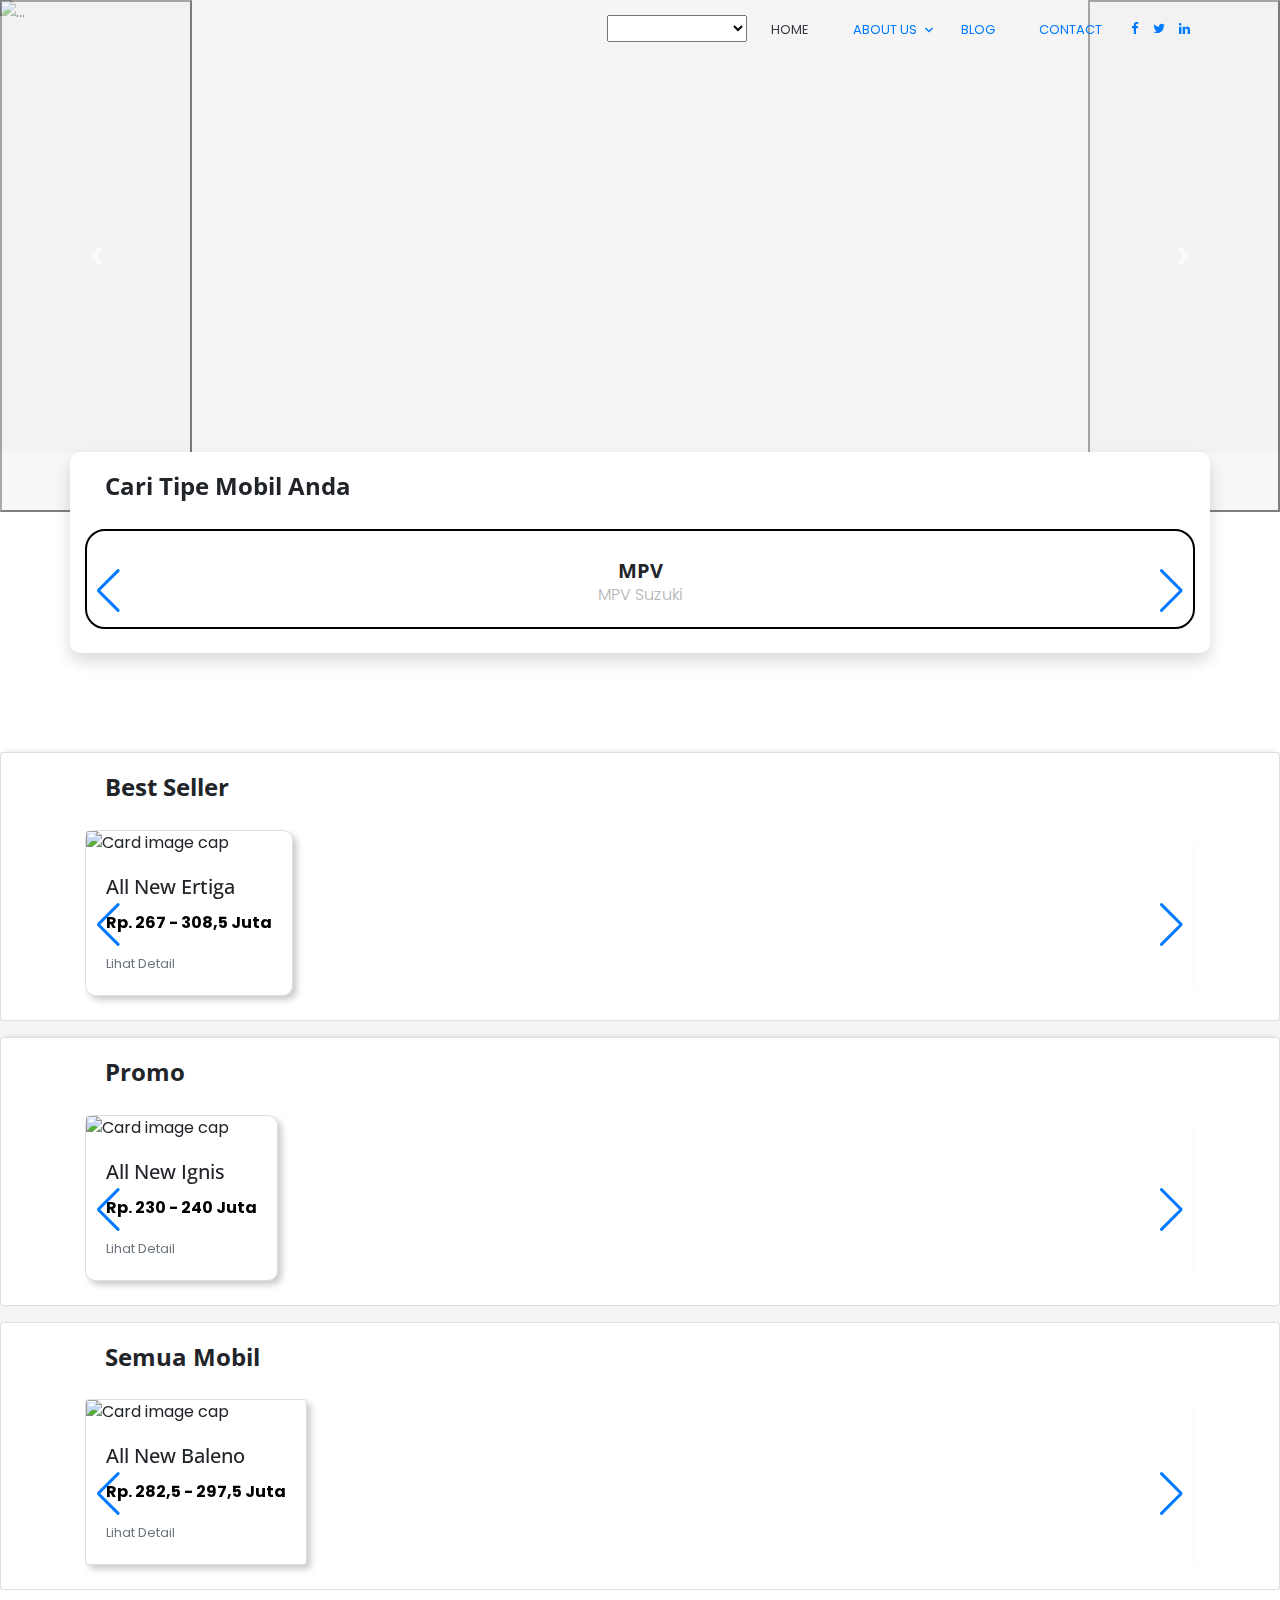
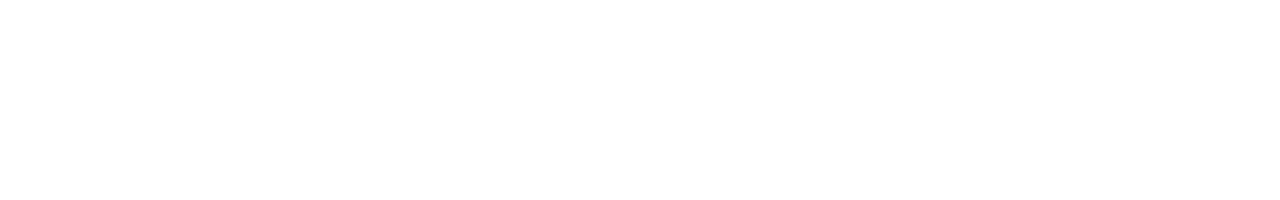
==== commit eb2790ff: "Update Tampilan" ====
--- a/index.html
+++ b/index.html
@@ -82,6 +82,8 @@
 
 			.card-promo {
 				box-shadow: 4px 4px 6px 0px #ccc;
+                border-radius: 10px;
+
 			}
 
 			.card-nwcar {
@@ -128,13 +130,18 @@
 				height: 300px;
 			}
 
-            @media only screen and (min-width: 600px) {
-                #nav-search2{
-                    display: none;
-                }
-            }
-
-			@media only screen and (max-width: 600px) {				
+			.img-carousel {
+				height: 512px !important;
+				object-fit: cover;
+			}
+
+			@media only screen and (min-width: 600px) {
+				#nav-search2 {
+					display: none;
+				}
+			}
+
+			@media only screen and (max-width: 600px) {
 				.sec1 {
 					margin-top: 0px;
 				}
@@ -379,7 +386,7 @@
 						<!-- <div class="swiper-pagination"></div> -->
 						<div class="swiper-button-prev"></div>
 						<div class="swiper-button-next"></div>
-						<div class="swiper-scrollbar"></div>
+						<!-- <div class="swiper-scrollbar"></div> -->
 					</div>
 				</div>
 			</section>
@@ -397,6 +404,42 @@
 								<div class="swiper-slide">
 									<div class="card-wrapper d-flex mb-4">
 										<div class="card" style="box-shadow: 4px 4px 6px 0px #ccc; border-radius: 10px">
+											<img class="card-img-top" src="https://imgcdn.oto.com/medium/gallery/exterior/37/332/suzuki-ertiga-53732.jpg" alt="Card image cap" />
+											<div class="card-body">
+												<h5 class="card-title" style="font-weight: 500">All New Ertiga</h5>
+												<p class="card-text" style="color: black; font-weight: 700;">Rp. 267 - 308,5 Juta</p>
+												<p class="card-text"><small class="text-muted">Lihat Detail</small></p>
+											</div>
+										</div>
+									</div>
+								</div>
+								<div class="swiper-slide">
+									<div class="card-wrapper d-flex mb-4">
+										<div class="card" style="box-shadow: 4px 4px 6px 0px #ccc; border-radius: 10px">
+											<img class="card-img-top" src="https://imgcdn.oto.com/medium/gallery/exterior/37/2220/suzuki-xl7-12009.jpg" alt="Card image cap" />
+											<div class="card-body">
+												<h5 class="card-title" style="font-weight: 500">Suzuki XL 7</h5>
+												<p class="card-text" style="color: black; font-weight: 700;">Rp. 292 - 336 Juta</p>
+												<p class="card-text"><small class="text-muted">Lihat Detail</small></p>
+											</div>
+										</div>
+									</div>
+								</div>
+								<div class="swiper-slide">
+									<div class="card-wrapper d-flex mb-4">
+										<div class="card" style="box-shadow: 4px 4px 6px 0px #ccc; border-radius: 10px">
+											<img class="card-img-top" src="https://imgcdn.oto.com/medium/gallery/exterior/37/2158/suzuki-carry-front-angle-low-view-924731.jpg" alt="Card image cap" />
+											<div class="card-body">
+												<h5 class="card-title" style="font-weight: 500">Carry Pick Up</h5>
+												<p class="card-text" style="color: black; font-weight: 700;">Rp. 185 - 195 Juta</p>
+												<p class="card-text"><small class="text-muted">Lihat Detail</small></p>
+											</div>
+										</div>
+									</div>
+								</div>
+								<!-- <div class="swiper-slide">
+									<div class="card-wrapper d-flex mb-4">
+										<div class="card" style="box-shadow: 4px 4px 6px 0px #ccc; border-radius: 10px">
 											<img class="card-img-top" src="https://imgcdn.oto.com/medium/gallery/exterior/14/98/honda-mobilio-14756.jpg" alt="Card image cap" />
 											<div class="card-body">
 												<h5 class="card-title">Suzuki Mobilio</h5>
@@ -417,43 +460,7 @@
 											</div>
 										</div>
 									</div>
-								</div>
-								<div class="swiper-slide">
-									<div class="card-wrapper d-flex mb-4">
-										<div class="card" style="box-shadow: 4px 4px 6px 0px #ccc; border-radius: 10px">
-											<img class="card-img-top" src="https://imgcdn.oto.com/medium/gallery/exterior/14/98/honda-mobilio-14756.jpg" alt="Card image cap" />
-											<div class="card-body">
-												<h5 class="card-title">Suzuki Mobilio</h5>
-												<p class="card-text">Rp. 300.000</p>
-												<p class="card-text"><small class="text-muted">Last updated 3 mins ago</small></p>
-											</div>
-										</div>
-									</div>
-								</div>
-								<div class="swiper-slide">
-									<div class="card-wrapper d-flex mb-4">
-										<div class="card" style="box-shadow: 4px 4px 6px 0px #ccc; border-radius: 10px">
-											<img class="card-img-top" src="https://imgcdn.oto.com/medium/gallery/exterior/14/98/honda-mobilio-14756.jpg" alt="Card image cap" />
-											<div class="card-body">
-												<h5 class="card-title">Suzuki Mobilio</h5>
-												<p class="card-text">Rp. 300.000</p>
-												<p class="card-text"><small class="text-muted">Last updated 3 mins ago</small></p>
-											</div>
-										</div>
-									</div>
-								</div>
-								<div class="swiper-slide">
-									<div class="card-wrapper d-flex mb-4">
-										<div class="card" style="box-shadow: 4px 4px 6px 0px #ccc; border-radius: 10px">
-											<img class="card-img-top" src="https://imgcdn.oto.com/medium/gallery/exterior/14/98/honda-mobilio-14756.jpg" alt="Card image cap" />
-											<div class="card-body">
-												<h5 class="card-title">Suzuki Mobilio</h5>
-												<p class="card-text">Rp. 300.000</p>
-												<p class="card-text"><small class="text-muted">Last updated 3 mins ago</small></p>
-											</div>
-										</div>
-									</div>
-								</div>
+								</div> -->
 							</div>
 							<div class="swiper-button-prev"></div>
 							<div class="swiper-button-next"></div>
@@ -475,6 +482,30 @@
 								<div class="swiper-slide">
 									<div class="card-wrapper d-flex mb-4">
 										<div class="card card-promo">
+											<img class="card-img-top" src="https://imgcdn.oto.com/medium/gallery/exterior/37/1362/suzuki-ignis-front-angle-low-view-859722.jpg" alt="Card image cap" />
+											<div class="card-body">
+												<h5 class="card-title" style="font-weight: 500">All New Ignis</h5>
+												<p class="card-text" style="color: black; font-weight: 700;">Rp. 230 - 240 Juta</p>
+												<p class="card-text"><small class="text-muted">Lihat Detail</small></p>
+											</div>
+										</div>
+									</div>
+								</div>
+								<div class="swiper-slide">
+									<div class="card-wrapper d-flex mb-4">
+										<div class="card card-promo">
+											<img class="card-img-top" src="https://imgcdn.oto.com/medium/gallery/exterior/37/2620/suzuki-s-presso-front-angle-low-view-628835.jpg" alt="Card image cap" />
+											<div class="card-body">
+												<h5 class="card-title" style="font-weight: 500">Suzuki S-Presso</h5>
+												<p class="card-text" style="color: black; font-weight: 700;">Rp. 189 - 199 Juta</p>
+												<p class="card-text"><small class="text-muted">Lihat Detail</small></p>
+											</div>
+										</div>
+									</div>
+								</div>
+								<!-- <div class="swiper-slide">
+									<div class="card-wrapper d-flex mb-4">
+										<div class="card card-promo">
 											<img class="card-img-top" src="https://imgcdn.oto.com/medium/gallery/exterior/1/12/audi-r8-10813.jpg" alt="Card image cap" />
 											<div class="card-body">
 												<h5 class="card-title">Suzuki Mobilio</h5>
@@ -531,31 +562,7 @@
 											</div>
 										</div>
 									</div>
-								</div>
-								<div class="swiper-slide">
-									<div class="card-wrapper d-flex mb-4">
-										<div class="card card-promo">
-											<img class="card-img-top" src="https://imgcdn.oto.com/medium/gallery/exterior/1/12/audi-r8-10813.jpg" alt="Card image cap" />
-											<div class="card-body">
-												<h5 class="card-title">Suzuki Mobilio</h5>
-												<p class="card-text">Rp. 300.000</p>
-												<p class="card-text"><small class="text-muted">Last updated 3 mins ago</small></p>
-											</div>
-										</div>
-									</div>
-								</div>
-								<div class="swiper-slide">
-									<div class="card-wrapper d-flex mb-4">
-										<div class="card card-promo">
-											<img class="card-img-top" src="https://imgcdn.oto.com/medium/gallery/exterior/1/12/audi-r8-10813.jpg" alt="Card image cap" />
-											<div class="card-body">
-												<h5 class="card-title">Suzuki Mobilio</h5>
-												<p class="card-text">Rp. 300.000</p>
-												<p class="card-text"><small class="text-muted">Last updated 3 mins ago</small></p>
-											</div>
-										</div>
-									</div>
-								</div>
+								</div> -->
 							</div>
 							<div class="swiper-button-prev"></div>
 							<div class="swiper-button-next"></div>
@@ -570,18 +577,18 @@
 				<div class="card">
 					<div class="container">
 						<div class="card-body">
-							<h1 style="font-size: 24px !important; font-weight: 700">Mobil Baru</h1>
+							<h1 style="font-size: 24px !important; font-weight: 700">Semua Mobil</h1>
 						</div>
 						<div class="swiper">
 							<div class="swiper-wrapper">
 								<div class="swiper-slide">
 									<div class="card-wrapper d-flex mb-4">
 										<div class="card card-nwcar">
-											<img class="card-img-top" src="https://imgcdn.oto.com/medium/gallery/exterior/153/2727/chery-omoda-5-64150.jpg" alt="Card image cap" />
-											<div class="card-body">
-												<h5 class="card-title">Suzuki Mobilio</h5>
-												<p class="card-text">Rp. 300.000</p>
-												<p class="card-text"><small class="text-muted">Last updated 3 mins ago</small></p>
+											<img class="card-img-top" src="https://imgcdn.oto.com/medium/gallery/exterior/37/2631/suzuki-baleno-front-angle-low-view-784951.jpg" alt="Card image cap" />
+											<div class="card-body">
+												<h5 class="card-title" style="font-weight: 500">All New Baleno</h5>
+												<p class="card-text" style="color: black; font-weight: 700;">Rp. 282,5 - 297,5 Juta</p>
+												<p class="card-text"><small class="text-muted">Lihat Detail</small></p>
 											</div>
 										</div>
 									</div>
@@ -589,11 +596,11 @@
 								<div class="swiper-slide">
 									<div class="card-wrapper d-flex mb-4">
 										<div class="card card-nwcar">
-											<img class="card-img-top" src="https://imgcdn.oto.com/medium/gallery/exterior/153/2727/chery-omoda-5-64150.jpg" alt="Card image cap" />
-											<div class="card-body">
-												<h5 class="card-title">Suzuki Mobilio</h5>
-												<p class="card-text">Rp. 300.000</p>
-												<p class="card-text"><small class="text-muted">Last updated 3 mins ago</small></p>
+											<img class="card-img-top" src="https://imgcdn.oto.com/medium/gallery/exterior/37/2158/suzuki-carry-front-angle-low-view-924731.jpg" alt="Card image cap" />
+											<div class="card-body">
+												<h5 class="card-title" style="font-weight: 500">Carry Pick Up</h5>
+												<p class="card-text" style="color: black; font-weight: 700;">Rp. 185 - 195 Juta</p>
+												<p class="card-text"><small class="text-muted">Lihat Detail</small></p>
 											</div>
 										</div>
 									</div>
@@ -601,11 +608,11 @@
 								<div class="swiper-slide">
 									<div class="card-wrapper d-flex mb-4">
 										<div class="card card-nwcar">
-											<img class="card-img-top" src="https://imgcdn.oto.com/medium/gallery/exterior/153/2727/chery-omoda-5-64150.jpg" alt="Card image cap" />
-											<div class="card-body">
-												<h5 class="card-title">Suzuki Mobilio</h5>
-												<p class="card-text">Rp. 300.000</p>
-												<p class="card-text"><small class="text-muted">Last updated 3 mins ago</small></p>
+											<img class="card-img-top" src="https://imgcdn.oto.com/medium/gallery/exterior/37/2220/suzuki-xl7-12009.jpg" alt="Card image cap" />
+											<div class="card-body">
+												<h5 class="card-title" style="font-weight: 500">Suzuki XL 7</h5>
+												<p class="card-text" style="color: black; font-weight: 700;">Rp. 292 - 336 Juta</p>
+												<p class="card-text"><small class="text-muted">Lihat Detail</small></p>
 											</div>
 										</div>
 									</div>
@@ -613,11 +620,11 @@
 								<div class="swiper-slide">
 									<div class="card-wrapper d-flex mb-4">
 										<div class="card card-nwcar">
-											<img class="card-img-top" src="https://imgcdn.oto.com/medium/gallery/exterior/153/2727/chery-omoda-5-64150.jpg" alt="Card image cap" />
-											<div class="card-body">
-												<h5 class="card-title">Suzuki Mobilio</h5>
-												<p class="card-text">Rp. 300.000</p>
-												<p class="card-text"><small class="text-muted">Last updated 3 mins ago</small></p>
+											<img class="card-img-top" src="https://imgcdn.oto.com/medium/gallery/exterior/37/332/suzuki-ertiga-53732.jpg" alt="Card image cap" />
+											<div class="card-body">
+												<h5 class="card-title" style="font-weight: 500">All New Ertiga</h5>
+												<p class="card-text" style="color: black; font-weight: 700;">Rp. 267 - 308,5 Juta</p>
+												<p class="card-text"><small class="text-muted">Lihat Detail</small></p>
 											</div>
 										</div>
 									</div>
@@ -625,11 +632,23 @@
 								<div class="swiper-slide">
 									<div class="card-wrapper d-flex mb-4">
 										<div class="card card-nwcar">
-											<img class="card-img-top" src="https://imgcdn.oto.com/medium/gallery/exterior/153/2727/chery-omoda-5-64150.jpg" alt="Card image cap" />
-											<div class="card-body">
-												<h5 class="card-title">Suzuki Mobilio</h5>
-												<p class="card-text">Rp. 300.000</p>
-												<p class="card-text"><small class="text-muted">Last updated 3 mins ago</small></p>
+											<img class="card-img-top" src="https://imgcdn.oto.com/medium/gallery/exterior/37/1362/suzuki-ignis-front-angle-low-view-859722.jpg" alt="Card image cap" />
+											<div class="card-body">
+												<h5 class="card-title" style="font-weight: 500">All New Ignis</h5>
+												<p class="card-text" style="color: black; font-weight: 700;">Rp. 230 - 240 Juta</p>
+												<p class="card-text"><small class="text-muted">Lihat Detail</small></p>
+											</div>
+										</div>
+									</div>
+								</div>
+								<div class="swiper-slide">
+									<div class="card-wrapper d-flex mb-4">
+										<div class="card card-nwcar">
+											<img class="card-img-top" src="https://imgcdn.oto.com/medium/gallery/exterior/37/2620/suzuki-s-presso-front-angle-low-view-628835.jpg" alt="Card image cap" />
+											<div class="card-body">
+												<h5 class="card-title" style="font-weight: 500">Suzuki S-Presso</h5>
+												<p class="card-text" style="color: black; font-weight: 700;">Rp. 189 - 199 Juta</p>
+												<p class="card-text"><small class="text-muted">Lihat Detail</small></p>
 											</div>
 										</div>
 									</div>
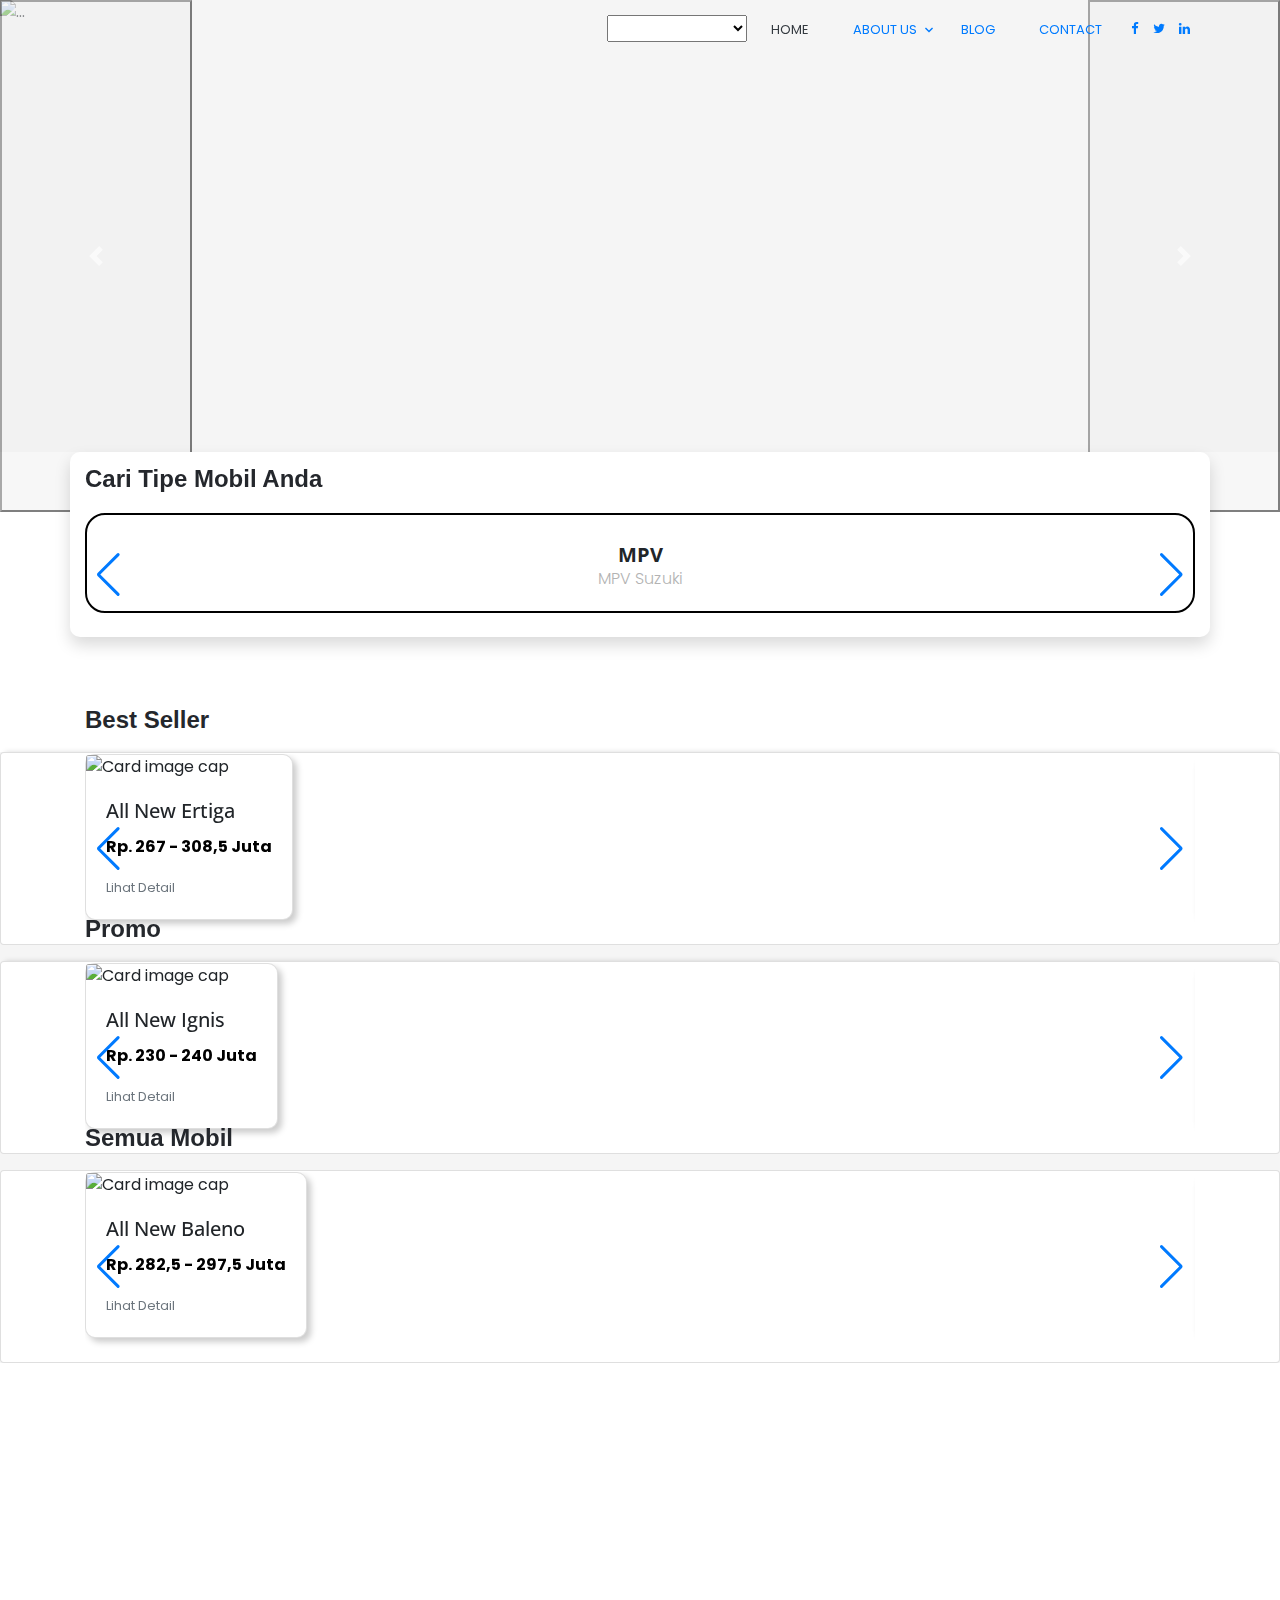
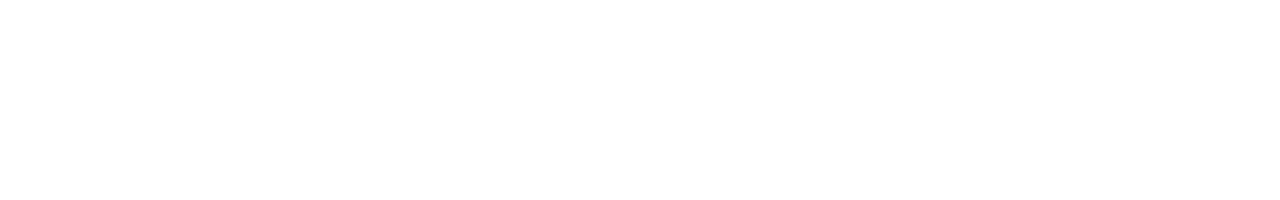
==== commit de3e6729: "New Update" ====
--- a/index.html
+++ b/index.html
@@ -57,6 +57,14 @@
 				height: 48px !important;
 			}
 
+			.title-card {
+				font-size: 24px !important;
+				font-weight: 700;
+				line-height: 21px;
+				font-family: gilroy-bold, sans-serif;
+				color: #24272c;
+			}
+
 			.center-img {
 				display: block;
 				margin-left: auto;
@@ -82,12 +90,12 @@
 
 			.card-promo {
 				box-shadow: 4px 4px 6px 0px #ccc;
-                border-radius: 10px;
-
+				border-radius: 10px;
 			}
 
 			.card-nwcar {
 				box-shadow: 4px 4px 6px 0px #ccc;
+                border-radius: 10px;
 			}
 
 			.sticky-wrapper .site-navbar .site-logo a {
@@ -144,7 +152,12 @@
 			@media only screen and (max-width: 600px) {
 				.sec1 {
 					margin-top: 0px;
-				}
+                    padding-right: 0px !important;
+				}
+
+                .wrapper-content {
+                    padding-left: .5rem !important;
+                }
 
 				.carousel.slide {
 					padding: 20px;
@@ -163,6 +176,10 @@
 				.img-carousel {
 					height: 183px !important;
 					object-fit: cover;
+				}
+				.title-card {
+					font-size: 16px !important;
+					font-weight: 700;
 				}
 				#form-select {
 					display: none;
@@ -331,63 +348,63 @@
 
 			<!-- Section Type Car -->
 			<section class="section-type" style="background-color: white">
-				<div class="container bg-white shadow sec1" style="">
-					<div class="card-body">
-						<h1 style="font-size: 24px !important; font-weight: 700">Cari Tipe Mobil Anda</h1>
-					</div>
-					<div class="swiper">
-						<div class="swiper-wrapper text-center">
-							<div class="swiper-slide">
-								<div class="card mb-4" id="mpv-car" style="border-radius: 20px">
-									<img class="center-img mt-2" src="https://imgcdn.oto.com/filter/mobil/mpv.png" alt="" />
-									<div class="card-body">
-										<h5 class="card-title title-type-car">MPV</h5>
-										<p class="card-text text-type-car">MPV Suzuki</p>
-									</div>
-								</div>
-							</div>
-							<div class="swiper-slide">
-								<div class="card" id="mpv-car" style="border-radius: 20px">
-									<img class="center-img mt-2" src="https://imgcdn.oto.com/filter/mobil/suv.png" alt="" />
-									<div class="card-body">
-										<h5 class="card-title title-type-car">SUV</h5>
-										<p class="card-text text-type-car">SUV Suzuki</p>
-									</div>
-								</div>
-							</div>
-							<div class="swiper-slide">
-								<div class="card" id="mpv-car" style="border-radius: 20px">
-									<img class="center-img mt-2" src="https://imgcdn.oto.com/filter/mobil/crossover.png" alt="" />
-									<div class="card-body">
-										<h5 class="card-title title-type-car">Crossover</h5>
-										<p class="card-text text-type-car">SUV Suzuki</p>
-									</div>
-								</div>
-							</div>
-							<div class="swiper-slide">
-								<div class="card" id="mpv-car" style="border-radius: 20px">
-									<img class="center-img mt-2" src="https://imgcdn.oto.com/filter/mobil/hatchback.png" alt="" />
-									<div class="card-body">
-										<h5 class="card-title title-type-car">Hatchback</h5>
-										<p class="card-text text-type-car">SUV Suzuki</p>
-									</div>
-								</div>
-							</div>
-							<div class="swiper-slide">
-								<div class="card" id="mpv-car" style="border-radius: 20px">
-									<img class="center-img mt-2" src="https://imgcdn.oto.com/filter/mobil/sedan.png" alt="" />
-									<div class="card-body">
-										<h5 class="card-title title-type-car">Sedan</h5>
-										<p class="card-text text-type-car">SUV Suzuki</p>
-									</div>
-								</div>
-							</div>
-						</div>
-						<!-- <div class="swiper-pagination"></div> -->
-						<div class="swiper-button-prev"></div>
-						<div class="swiper-button-next"></div>
-						<!-- <div class="swiper-scrollbar"></div> -->
-					</div>
+				<div class="container bg-white shadow sec1">
+                    <div class="wrapper-content">
+                        <h1 class="title-card py-3">Cari Tipe Mobil Anda</h1>					
+                        <div class="swiper">
+                            <div class="swiper-wrapper text-center">
+                                <div class="swiper-slide">
+                                    <div class="card mb-4" id="mpv-car" style="border-radius: 20px">
+                                        <img class="center-img mt-2" src="https://imgcdn.oto.com/filter/mobil/mpv.png" alt="" />
+                                        <div class="card-body">
+                                            <h5 class="card-title title-type-car">MPV</h5>
+                                            <p class="card-text text-type-car">MPV Suzuki</p>
+                                        </div>
+                                    </div>
+                                </div>
+                                <div class="swiper-slide">
+                                    <div class="card" id="mpv-car" style="border-radius: 20px">
+                                        <img class="center-img mt-2" src="https://imgcdn.oto.com/filter/mobil/suv.png" alt="" />
+                                        <div class="card-body">
+                                            <h5 class="card-title title-type-car">SUV</h5>
+                                            <p class="card-text text-type-car">SUV Suzuki</p>
+                                        </div>
+                                    </div>
+                                </div>
+                                <div class="swiper-slide">
+                                    <div class="card" id="mpv-car" style="border-radius: 20px">
+                                        <img class="center-img mt-2" src="https://imgcdn.oto.com/filter/mobil/crossover.png" alt="" />
+                                        <div class="card-body">
+                                            <h5 class="card-title title-type-car">Crossover</h5>
+                                            <p class="card-text text-type-car">SUV Suzuki</p>
+                                        </div>
+                                    </div>
+                                </div>
+                                <div class="swiper-slide">
+                                    <div class="card" id="mpv-car" style="border-radius: 20px">
+                                        <img class="center-img mt-2" src="https://imgcdn.oto.com/filter/mobil/hatchback.png" alt="" />
+                                        <div class="card-body">
+                                            <h5 class="card-title title-type-car">Hatchback</h5>
+                                            <p class="card-text text-type-car">SUV Suzuki</p>
+                                        </div>
+                                    </div>
+                                </div>
+                                <div class="swiper-slide">
+                                    <div class="card" id="mpv-car" style="border-radius: 20px">
+                                        <img class="center-img mt-2" src="https://imgcdn.oto.com/filter/mobil/sedan.png" alt="" />
+                                        <div class="card-body">
+                                            <h5 class="card-title title-type-car">Sedan</h5>
+                                            <p class="card-text text-type-car">SUV Suzuki</p>
+                                        </div>
+                                    </div>
+                                </div>
+                            </div>
+                            <!-- <div class="swiper-pagination"></div> -->
+                            <div class="swiper-button-prev"></div>
+                            <div class="swiper-button-next"></div>
+                            <!-- <div class="swiper-scrollbar"></div> -->
+                        </div>
+                    </div>
 				</div>
 			</section>
 			<!-- End Section Type Car -->
@@ -395,76 +412,76 @@
 			<!-- Section Best Seller -->
 			<section class="mb-3" id="best-seller" style="box-shadow: 0 -5px 5px -5px rgba(0, 0, 0, 0.15)">
 				<div class="card">
-					<div class="container">
-						<div class="card-body">
-							<h1 style="font-size: 24px !important; font-weight: 700">Best Seller</h1>
-						</div>
-						<div class="swiper">
-							<div class="swiper-wrapper">
-								<div class="swiper-slide">
-									<div class="card-wrapper d-flex mb-4">
-										<div class="card" style="box-shadow: 4px 4px 6px 0px #ccc; border-radius: 10px">
-											<img class="card-img-top" src="https://imgcdn.oto.com/medium/gallery/exterior/37/332/suzuki-ertiga-53732.jpg" alt="Card image cap" />
-											<div class="card-body">
-												<h5 class="card-title" style="font-weight: 500">All New Ertiga</h5>
-												<p class="card-text" style="color: black; font-weight: 700;">Rp. 267 - 308,5 Juta</p>
-												<p class="card-text"><small class="text-muted">Lihat Detail</small></p>
-											</div>
-										</div>
-									</div>
-								</div>
-								<div class="swiper-slide">
-									<div class="card-wrapper d-flex mb-4">
-										<div class="card" style="box-shadow: 4px 4px 6px 0px #ccc; border-radius: 10px">
-											<img class="card-img-top" src="https://imgcdn.oto.com/medium/gallery/exterior/37/2220/suzuki-xl7-12009.jpg" alt="Card image cap" />
-											<div class="card-body">
-												<h5 class="card-title" style="font-weight: 500">Suzuki XL 7</h5>
-												<p class="card-text" style="color: black; font-weight: 700;">Rp. 292 - 336 Juta</p>
-												<p class="card-text"><small class="text-muted">Lihat Detail</small></p>
-											</div>
-										</div>
-									</div>
-								</div>
-								<div class="swiper-slide">
-									<div class="card-wrapper d-flex mb-4">
-										<div class="card" style="box-shadow: 4px 4px 6px 0px #ccc; border-radius: 10px">
-											<img class="card-img-top" src="https://imgcdn.oto.com/medium/gallery/exterior/37/2158/suzuki-carry-front-angle-low-view-924731.jpg" alt="Card image cap" />
-											<div class="card-body">
-												<h5 class="card-title" style="font-weight: 500">Carry Pick Up</h5>
-												<p class="card-text" style="color: black; font-weight: 700;">Rp. 185 - 195 Juta</p>
-												<p class="card-text"><small class="text-muted">Lihat Detail</small></p>
-											</div>
-										</div>
-									</div>
-								</div>
-								<!-- <div class="swiper-slide">
-									<div class="card-wrapper d-flex mb-4">
-										<div class="card" style="box-shadow: 4px 4px 6px 0px #ccc; border-radius: 10px">
-											<img class="card-img-top" src="https://imgcdn.oto.com/medium/gallery/exterior/14/98/honda-mobilio-14756.jpg" alt="Card image cap" />
-											<div class="card-body">
-												<h5 class="card-title">Suzuki Mobilio</h5>
-												<p class="card-text">Rp. 300.000</p>
-												<p class="card-text"><small class="text-muted">Last updated 3 mins ago</small></p>
-											</div>
-										</div>
-									</div>
-								</div>
-								<div class="swiper-slide">
-									<div class="card-wrapper d-flex mb-4">
-										<div class="card" style="box-shadow: 4px 4px 6px 0px #ccc; border-radius: 10px">
-											<img class="card-img-top" src="https://imgcdn.oto.com/medium/gallery/exterior/14/98/honda-mobilio-14756.jpg" alt="Card image cap" />
-											<div class="card-body">
-												<h5 class="card-title">Suzuki Mobilio</h5>
-												<p class="card-text">Rp. 300.000</p>
-												<p class="card-text"><small class="text-muted">Last updated 3 mins ago</small></p>
-											</div>
-										</div>
-									</div>
-								</div> -->
-							</div>
-							<div class="swiper-button-prev"></div>
-							<div class="swiper-button-next"></div>
-						</div>
+					<div class="container sec1">
+                        <div class="wrapper-content">
+                            <h1 class="title-card py-3">Best Seller</h1>
+                            <div class="swiper">
+                                <div class="swiper-wrapper">
+                                    <div class="swiper-slide">
+                                        <div class="card-wrapper d-flex mb-4">
+                                            <div class="card" style="box-shadow: 4px 4px 6px 0px #ccc; border-radius: 10px">
+                                                <img class="card-img-top" src="https://imgcdn.oto.com/medium/gallery/exterior/37/332/suzuki-ertiga-53732.jpg" alt="Card image cap" />
+                                                <div class="card-body">
+                                                    <h5 class="card-title" style="font-weight: 500">All New Ertiga</h5>
+                                                    <p class="card-text" style="color: black; font-weight: 700">Rp. 267 - 308,5 Juta</p>
+                                                    <p class="card-text"><small class="text-muted">Lihat Detail</small></p>
+                                                </div>
+                                            </div>
+                                        </div>
+                                    </div>
+                                    <div class="swiper-slide">
+                                        <div class="card-wrapper d-flex mb-4">
+                                            <div class="card" style="box-shadow: 4px 4px 6px 0px #ccc; border-radius: 10px">
+                                                <img class="card-img-top" src="https://imgcdn.oto.com/medium/gallery/exterior/37/2220/suzuki-xl7-12009.jpg" alt="Card image cap" />
+                                                <div class="card-body">
+                                                    <h5 class="card-title" style="font-weight: 500">Suzuki XL 7</h5>
+                                                    <p class="card-text" style="color: black; font-weight: 700">Rp. 292 - 336 Juta</p>
+                                                    <p class="card-text"><small class="text-muted">Lihat Detail</small></p>
+                                                </div>
+                                            </div>
+                                        </div>
+                                    </div>
+                                    <div class="swiper-slide">
+                                        <div class="card-wrapper d-flex mb-4">
+                                            <div class="card" style="box-shadow: 4px 4px 6px 0px #ccc; border-radius: 10px">
+                                                <img class="card-img-top" src="https://imgcdn.oto.com/medium/gallery/exterior/37/2158/suzuki-carry-front-angle-low-view-924731.jpg" alt="Card image cap" />
+                                                <div class="card-body">
+                                                    <h5 class="card-title" style="font-weight: 500">Carry Pick Up</h5>
+                                                    <p class="card-text" style="color: black; font-weight: 700">Rp. 185 - 195 Juta</p>
+                                                    <p class="card-text"><small class="text-muted">Lihat Detail</small></p>
+                                                </div>
+                                            </div>
+                                        </div>
+                                    </div>
+                                    <!-- <div class="swiper-slide">
+                                        <div class="card-wrapper d-flex mb-4">
+                                            <div class="card" style="box-shadow: 4px 4px 6px 0px #ccc; border-radius: 10px">
+                                                <img class="card-img-top" src="https://imgcdn.oto.com/medium/gallery/exterior/14/98/honda-mobilio-14756.jpg" alt="Card image cap" />
+                                                <div class="card-body">
+                                                    <h5 class="card-title">Suzuki Mobilio</h5>
+                                                    <p class="card-text">Rp. 300.000</p>
+                                                    <p class="card-text"><small class="text-muted">Last updated 3 mins ago</small></p>
+                                                </div>
+                                            </div>
+                                        </div>
+                                    </div>
+                                    <div class="swiper-slide">
+                                        <div class="card-wrapper d-flex mb-4">
+                                            <div class="card" style="box-shadow: 4px 4px 6px 0px #ccc; border-radius: 10px">
+                                                <img class="card-img-top" src="https://imgcdn.oto.com/medium/gallery/exterior/14/98/honda-mobilio-14756.jpg" alt="Card image cap" />
+                                                <div class="card-body">
+                                                    <h5 class="card-title">Suzuki Mobilio</h5>
+                                                    <p class="card-text">Rp. 300.000</p>
+                                                    <p class="card-text"><small class="text-muted">Last updated 3 mins ago</small></p>
+                                                </div>
+                                            </div>
+                                        </div>
+                                    </div> -->
+                                </div>
+                                <div class="swiper-button-prev"></div>
+                                <div class="swiper-button-next"></div>
+                            </div>
+                        </div>
 					</div>
 				</div>
 			</section>
@@ -473,100 +490,100 @@
 			<!-- Section Cars Promo -->
 			<section class="mb-3" id="promo-car" style="box-shadow: 0 -5px 5px -5px rgba(0, 0, 0, 0.15)">
 				<div class="card">
-					<div class="container">
-						<div class="card-body">
-							<h1 style="font-size: 24px !important; font-weight: 700">Promo</h1>
-						</div>
-						<div class="swiper">
-							<div class="swiper-wrapper">
-								<div class="swiper-slide">
-									<div class="card-wrapper d-flex mb-4">
-										<div class="card card-promo">
-											<img class="card-img-top" src="https://imgcdn.oto.com/medium/gallery/exterior/37/1362/suzuki-ignis-front-angle-low-view-859722.jpg" alt="Card image cap" />
-											<div class="card-body">
-												<h5 class="card-title" style="font-weight: 500">All New Ignis</h5>
-												<p class="card-text" style="color: black; font-weight: 700;">Rp. 230 - 240 Juta</p>
-												<p class="card-text"><small class="text-muted">Lihat Detail</small></p>
-											</div>
-										</div>
-									</div>
-								</div>
-								<div class="swiper-slide">
-									<div class="card-wrapper d-flex mb-4">
-										<div class="card card-promo">
-											<img class="card-img-top" src="https://imgcdn.oto.com/medium/gallery/exterior/37/2620/suzuki-s-presso-front-angle-low-view-628835.jpg" alt="Card image cap" />
-											<div class="card-body">
-												<h5 class="card-title" style="font-weight: 500">Suzuki S-Presso</h5>
-												<p class="card-text" style="color: black; font-weight: 700;">Rp. 189 - 199 Juta</p>
-												<p class="card-text"><small class="text-muted">Lihat Detail</small></p>
-											</div>
-										</div>
-									</div>
-								</div>
-								<!-- <div class="swiper-slide">
-									<div class="card-wrapper d-flex mb-4">
-										<div class="card card-promo">
-											<img class="card-img-top" src="https://imgcdn.oto.com/medium/gallery/exterior/1/12/audi-r8-10813.jpg" alt="Card image cap" />
-											<div class="card-body">
-												<h5 class="card-title">Suzuki Mobilio</h5>
-												<p class="card-text">Rp. 300.000</p>
-												<p class="card-text"><small class="text-muted">Last updated 3 mins ago</small></p>
-											</div>
-										</div>
-									</div>
-								</div>
-								<div class="swiper-slide">
-									<div class="card-wrapper d-flex mb-4">
-										<div class="card card-promo">
-											<img class="card-img-top" src="https://imgcdn.oto.com/medium/gallery/exterior/1/12/audi-r8-10813.jpg" alt="Card image cap" />
-											<div class="card-body">
-												<h5 class="card-title">Suzuki Mobilio</h5>
-												<p class="card-text">Rp. 300.000</p>
-												<p class="card-text"><small class="text-muted">Last updated 3 mins ago</small></p>
-											</div>
-										</div>
-									</div>
-								</div>
-								<div class="swiper-slide">
-									<div class="card-wrapper d-flex mb-4">
-										<div class="card card-promo">
-											<img class="card-img-top" src="https://imgcdn.oto.com/medium/gallery/exterior/1/12/audi-r8-10813.jpg" alt="Card image cap" />
-											<div class="card-body">
-												<h5 class="card-title">Suzuki Mobilio</h5>
-												<p class="card-text">Rp. 300.000</p>
-												<p class="card-text"><small class="text-muted">Last updated 3 mins ago</small></p>
-											</div>
-										</div>
-									</div>
-								</div>
-								<div class="swiper-slide">
-									<div class="card-wrapper d-flex mb-4">
-										<div class="card card-promo">
-											<img class="card-img-top" src="https://imgcdn.oto.com/medium/gallery/exterior/1/12/audi-r8-10813.jpg" alt="Card image cap" />
-											<div class="card-body">
-												<h5 class="card-title">Suzuki Mobilio</h5>
-												<p class="card-text">Rp. 300.000</p>
-												<p class="card-text"><small class="text-muted">Last updated 3 mins ago</small></p>
-											</div>
-										</div>
-									</div>
-								</div>
-								<div class="swiper-slide">
-									<div class="card-wrapper d-flex mb-4">
-										<div class="card card-promo">
-											<img class="card-img-top" src="https://imgcdn.oto.com/medium/gallery/exterior/1/12/audi-r8-10813.jpg" alt="Card image cap" />
-											<div class="card-body">
-												<h5 class="card-title">Suzuki Mobilio</h5>
-												<p class="card-text">Rp. 300.000</p>
-												<p class="card-text"><small class="text-muted">Last updated 3 mins ago</small></p>
-											</div>
-										</div>
-									</div>
-								</div> -->
-							</div>
-							<div class="swiper-button-prev"></div>
-							<div class="swiper-button-next"></div>
-						</div>
+					<div class="container sec1">
+                        <div class="wrapper-content">
+                            <h1 class="title-card py-3">Promo</h1>
+                            <div class="swiper">
+                                <div class="swiper-wrapper">
+                                    <div class="swiper-slide">
+                                        <div class="card-wrapper d-flex mb-4">
+                                            <div class="card card-promo">
+                                                <img class="card-img-top" src="https://imgcdn.oto.com/medium/gallery/exterior/37/1362/suzuki-ignis-front-angle-low-view-859722.jpg" alt="Card image cap" />
+                                                <div class="card-body">
+                                                    <h5 class="card-title" style="font-weight: 500">All New Ignis</h5>
+                                                    <p class="card-text" style="color: black; font-weight: 700">Rp. 230 - 240 Juta</p>
+                                                    <p class="card-text"><small class="text-muted">Lihat Detail</small></p>
+                                                </div>
+                                            </div>
+                                        </div>
+                                    </div>
+                                    <div class="swiper-slide">
+                                        <div class="card-wrapper d-flex mb-4">
+                                            <div class="card card-promo">
+                                                <img class="card-img-top" src="https://imgcdn.oto.com/medium/gallery/exterior/37/2620/suzuki-s-presso-front-angle-low-view-628835.jpg" alt="Card image cap" />
+                                                <div class="card-body">
+                                                    <h5 class="card-title" style="font-weight: 500">Suzuki S-Presso</h5>
+                                                    <p class="card-text" style="color: black; font-weight: 700">Rp. 189 - 199 Juta</p>
+                                                    <p class="card-text"><small class="text-muted">Lihat Detail</small></p>
+                                                </div>
+                                            </div>
+                                        </div>
+                                    </div>
+                                    <!-- <div class="swiper-slide">
+                                        <div class="card-wrapper d-flex mb-4">
+                                            <div class="card card-promo">
+                                                <img class="card-img-top" src="https://imgcdn.oto.com/medium/gallery/exterior/1/12/audi-r8-10813.jpg" alt="Card image cap" />
+                                                <div class="card-body">
+                                                    <h5 class="card-title">Suzuki Mobilio</h5>
+                                                    <p class="card-text">Rp. 300.000</p>
+                                                    <p class="card-text"><small class="text-muted">Last updated 3 mins ago</small></p>
+                                                </div>
+                                            </div>
+                                        </div>
+                                    </div>
+                                    <div class="swiper-slide">
+                                        <div class="card-wrapper d-flex mb-4">
+                                            <div class="card card-promo">
+                                                <img class="card-img-top" src="https://imgcdn.oto.com/medium/gallery/exterior/1/12/audi-r8-10813.jpg" alt="Card image cap" />
+                                                <div class="card-body">
+                                                    <h5 class="card-title">Suzuki Mobilio</h5>
+                                                    <p class="card-text">Rp. 300.000</p>
+                                                    <p class="card-text"><small class="text-muted">Last updated 3 mins ago</small></p>
+                                                </div>
+                                            </div>
+                                        </div>
+                                    </div>
+                                    <div class="swiper-slide">
+                                        <div class="card-wrapper d-flex mb-4">
+                                            <div class="card card-promo">
+                                                <img class="card-img-top" src="https://imgcdn.oto.com/medium/gallery/exterior/1/12/audi-r8-10813.jpg" alt="Card image cap" />
+                                                <div class="card-body">
+                                                    <h5 class="card-title">Suzuki Mobilio</h5>
+                                                    <p class="card-text">Rp. 300.000</p>
+                                                    <p class="card-text"><small class="text-muted">Last updated 3 mins ago</small></p>
+                                                </div>
+                                            </div>
+                                        </div>
+                                    </div>
+                                    <div class="swiper-slide">
+                                        <div class="card-wrapper d-flex mb-4">
+                                            <div class="card card-promo">
+                                                <img class="card-img-top" src="https://imgcdn.oto.com/medium/gallery/exterior/1/12/audi-r8-10813.jpg" alt="Card image cap" />
+                                                <div class="card-body">
+                                                    <h5 class="card-title">Suzuki Mobilio</h5>
+                                                    <p class="card-text">Rp. 300.000</p>
+                                                    <p class="card-text"><small class="text-muted">Last updated 3 mins ago</small></p>
+                                                </div>
+                                            </div>
+                                        </div>
+                                    </div>
+                                    <div class="swiper-slide">
+                                        <div class="card-wrapper d-flex mb-4">
+                                            <div class="card card-promo">
+                                                <img class="card-img-top" src="https://imgcdn.oto.com/medium/gallery/exterior/1/12/audi-r8-10813.jpg" alt="Card image cap" />
+                                                <div class="card-body">
+                                                    <h5 class="card-title">Suzuki Mobilio</h5>
+                                                    <p class="card-text">Rp. 300.000</p>
+                                                    <p class="card-text"><small class="text-muted">Last updated 3 mins ago</small></p>
+                                                </div>
+                                            </div>
+                                        </div>
+                                    </div> -->
+                                </div>
+                                <div class="swiper-button-prev"></div>
+                                <div class="swiper-button-next"></div>
+                            </div>
+                        </div>
 					</div>
 				</div>
 			</section>
@@ -575,88 +592,88 @@
 			<!-- Section New Cars -->
 			<section>
 				<div class="card">
-					<div class="container">
-						<div class="card-body">
-							<h1 style="font-size: 24px !important; font-weight: 700">Semua Mobil</h1>
-						</div>
-						<div class="swiper">
-							<div class="swiper-wrapper">
-								<div class="swiper-slide">
-									<div class="card-wrapper d-flex mb-4">
-										<div class="card card-nwcar">
-											<img class="card-img-top" src="https://imgcdn.oto.com/medium/gallery/exterior/37/2631/suzuki-baleno-front-angle-low-view-784951.jpg" alt="Card image cap" />
-											<div class="card-body">
-												<h5 class="card-title" style="font-weight: 500">All New Baleno</h5>
-												<p class="card-text" style="color: black; font-weight: 700;">Rp. 282,5 - 297,5 Juta</p>
-												<p class="card-text"><small class="text-muted">Lihat Detail</small></p>
-											</div>
-										</div>
-									</div>
-								</div>
-								<div class="swiper-slide">
-									<div class="card-wrapper d-flex mb-4">
-										<div class="card card-nwcar">
-											<img class="card-img-top" src="https://imgcdn.oto.com/medium/gallery/exterior/37/2158/suzuki-carry-front-angle-low-view-924731.jpg" alt="Card image cap" />
-											<div class="card-body">
-												<h5 class="card-title" style="font-weight: 500">Carry Pick Up</h5>
-												<p class="card-text" style="color: black; font-weight: 700;">Rp. 185 - 195 Juta</p>
-												<p class="card-text"><small class="text-muted">Lihat Detail</small></p>
-											</div>
-										</div>
-									</div>
-								</div>
-								<div class="swiper-slide">
-									<div class="card-wrapper d-flex mb-4">
-										<div class="card card-nwcar">
-											<img class="card-img-top" src="https://imgcdn.oto.com/medium/gallery/exterior/37/2220/suzuki-xl7-12009.jpg" alt="Card image cap" />
-											<div class="card-body">
-												<h5 class="card-title" style="font-weight: 500">Suzuki XL 7</h5>
-												<p class="card-text" style="color: black; font-weight: 700;">Rp. 292 - 336 Juta</p>
-												<p class="card-text"><small class="text-muted">Lihat Detail</small></p>
-											</div>
-										</div>
-									</div>
-								</div>
-								<div class="swiper-slide">
-									<div class="card-wrapper d-flex mb-4">
-										<div class="card card-nwcar">
-											<img class="card-img-top" src="https://imgcdn.oto.com/medium/gallery/exterior/37/332/suzuki-ertiga-53732.jpg" alt="Card image cap" />
-											<div class="card-body">
-												<h5 class="card-title" style="font-weight: 500">All New Ertiga</h5>
-												<p class="card-text" style="color: black; font-weight: 700;">Rp. 267 - 308,5 Juta</p>
-												<p class="card-text"><small class="text-muted">Lihat Detail</small></p>
-											</div>
-										</div>
-									</div>
-								</div>
-								<div class="swiper-slide">
-									<div class="card-wrapper d-flex mb-4">
-										<div class="card card-nwcar">
-											<img class="card-img-top" src="https://imgcdn.oto.com/medium/gallery/exterior/37/1362/suzuki-ignis-front-angle-low-view-859722.jpg" alt="Card image cap" />
-											<div class="card-body">
-												<h5 class="card-title" style="font-weight: 500">All New Ignis</h5>
-												<p class="card-text" style="color: black; font-weight: 700;">Rp. 230 - 240 Juta</p>
-												<p class="card-text"><small class="text-muted">Lihat Detail</small></p>
-											</div>
-										</div>
-									</div>
-								</div>
-								<div class="swiper-slide">
-									<div class="card-wrapper d-flex mb-4">
-										<div class="card card-nwcar">
-											<img class="card-img-top" src="https://imgcdn.oto.com/medium/gallery/exterior/37/2620/suzuki-s-presso-front-angle-low-view-628835.jpg" alt="Card image cap" />
-											<div class="card-body">
-												<h5 class="card-title" style="font-weight: 500">Suzuki S-Presso</h5>
-												<p class="card-text" style="color: black; font-weight: 700;">Rp. 189 - 199 Juta</p>
-												<p class="card-text"><small class="text-muted">Lihat Detail</small></p>
-											</div>
-										</div>
-									</div>
-								</div>
-							</div>
-							<div class="swiper-button-prev"></div>
-							<div class="swiper-button-next"></div>
-						</div>
+					<div class="container sec1">
+                        <div class="wrapper-content">
+                            <h1 class="title-card py-3">Semua Mobil</h1>
+                            <div class="swiper">
+                                <div class="swiper-wrapper">
+                                    <div class="swiper-slide">
+                                        <div class="card-wrapper d-flex mb-4">
+                                            <div class="card card-nwcar">
+                                                <img class="card-img-top" src="https://imgcdn.oto.com/medium/gallery/exterior/37/2631/suzuki-baleno-front-angle-low-view-784951.jpg" alt="Card image cap" />
+                                                <div class="card-body">
+                                                    <h5 class="card-title" style="font-weight: 500">All New Baleno</h5>
+                                                    <p class="card-text" style="color: black; font-weight: 700">Rp. 282,5 - 297,5 Juta</p>
+                                                    <p class="card-text"><small class="text-muted">Lihat Detail</small></p>
+                                                </div>
+                                            </div>
+                                        </div>
+                                    </div>
+                                    <div class="swiper-slide">
+                                        <div class="card-wrapper d-flex mb-4">
+                                            <div class="card card-nwcar">
+                                                <img class="card-img-top" src="https://imgcdn.oto.com/medium/gallery/exterior/37/2158/suzuki-carry-front-angle-low-view-924731.jpg" alt="Card image cap" />
+                                                <div class="card-body">
+                                                    <h5 class="card-title" style="font-weight: 500">Carry Pick Up</h5>
+                                                    <p class="card-text" style="color: black; font-weight: 700">Rp. 185 - 195 Juta</p>
+                                                    <p class="card-text"><small class="text-muted">Lihat Detail</small></p>
+                                                </div>
+                                            </div>
+                                        </div>
+                                    </div>
+                                    <div class="swiper-slide">
+                                        <div class="card-wrapper d-flex mb-4">
+                                            <div class="card card-nwcar">
+                                                <img class="card-img-top" src="https://imgcdn.oto.com/medium/gallery/exterior/37/2220/suzuki-xl7-12009.jpg" alt="Card image cap" />
+                                                <div class="card-body">
+                                                    <h5 class="card-title" style="font-weight: 500">Suzuki XL 7</h5>
+                                                    <p class="card-text" style="color: black; font-weight: 700">Rp. 292 - 336 Juta</p>
+                                                    <p class="card-text"><small class="text-muted">Lihat Detail</small></p>
+                                                </div>
+                                            </div>
+                                        </div>
+                                    </div>
+                                    <div class="swiper-slide">
+                                        <div class="card-wrapper d-flex mb-4">
+                                            <div class="card card-nwcar">
+                                                <img class="card-img-top" src="https://imgcdn.oto.com/medium/gallery/exterior/37/332/suzuki-ertiga-53732.jpg" alt="Card image cap" />
+                                                <div class="card-body">
+                                                    <h5 class="card-title" style="font-weight: 500">All New Ertiga</h5>
+                                                    <p class="card-text" style="color: black; font-weight: 700">Rp. 267 - 308,5 Juta</p>
+                                                    <p class="card-text"><small class="text-muted">Lihat Detail</small></p>
+                                                </div>
+                                            </div>
+                                        </div>
+                                    </div>
+                                    <div class="swiper-slide">
+                                        <div class="card-wrapper d-flex mb-4">
+                                            <div class="card card-nwcar">
+                                                <img class="card-img-top" src="https://imgcdn.oto.com/medium/gallery/exterior/37/1362/suzuki-ignis-front-angle-low-view-859722.jpg" alt="Card image cap" />
+                                                <div class="card-body">
+                                                    <h5 class="card-title" style="font-weight: 500">All New Ignis</h5>
+                                                    <p class="card-text" style="color: black; font-weight: 700">Rp. 230 - 240 Juta</p>
+                                                    <p class="card-text"><small class="text-muted">Lihat Detail</small></p>
+                                                </div>
+                                            </div>
+                                        </div>
+                                    </div>
+                                    <div class="swiper-slide">
+                                        <div class="card-wrapper d-flex mb-4">
+                                            <div class="card card-nwcar">
+                                                <img class="card-img-top" src="https://imgcdn.oto.com/medium/gallery/exterior/37/2620/suzuki-s-presso-front-angle-low-view-628835.jpg" alt="Card image cap" />
+                                                <div class="card-body">
+                                                    <h5 class="card-title" style="font-weight: 500">Suzuki S-Presso</h5>
+                                                    <p class="card-text" style="color: black; font-weight: 700">Rp. 189 - 199 Juta</p>
+                                                    <p class="card-text"><small class="text-muted">Lihat Detail</small></p>
+                                                </div>
+                                            </div>
+                                        </div>
+                                    </div>
+                                </div>
+                                <div class="swiper-button-prev"></div>
+                                <div class="swiper-button-next"></div>
+                            </div>
+                        </div>
 					</div>
 				</div>
 			</section>
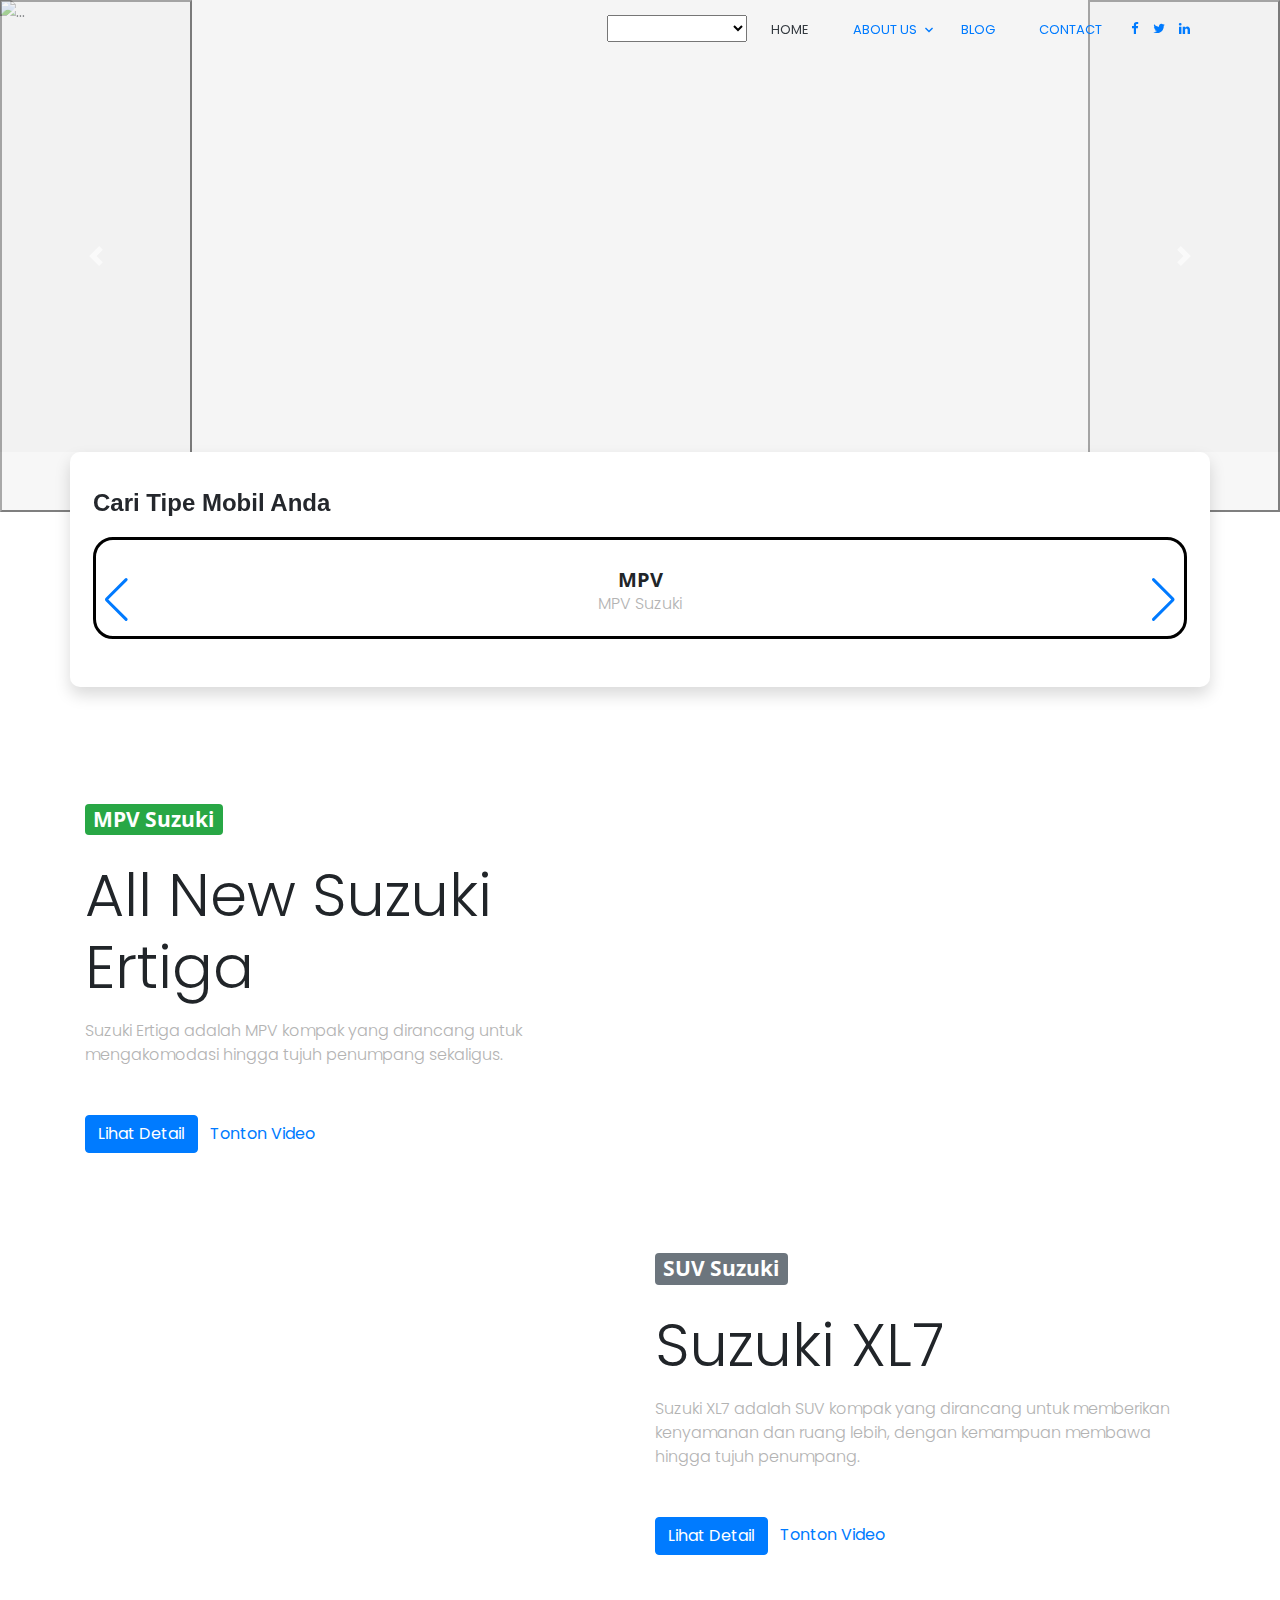
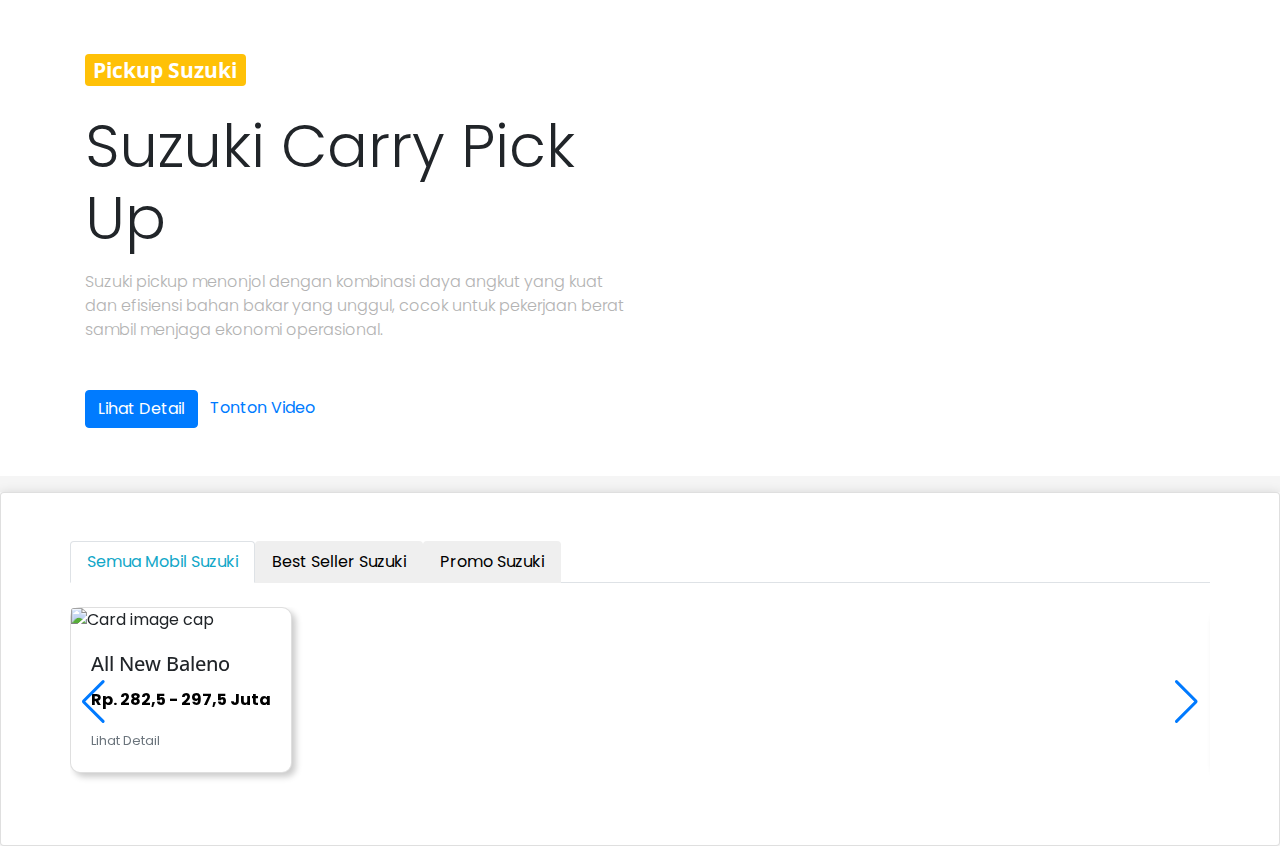
==== commit 0352ba2b: "Tampilan Baru Home" ====
--- a/index.html
+++ b/index.html
@@ -79,11 +79,11 @@
 			}
 
 			#mpv-car {
-				border: 2px solid black;
+				border: 3px solid black;
 				transition: 0.3s;
 			}
 			#mpv-car:hover {
-				border: 2px solid #12a7c8;
+				border: 3px solid #12a7c8;
 				color: #12a7c8;
 				box-shadow: 4px 4px 6px 0px #ccc;
 			}
@@ -95,7 +95,7 @@
 
 			.card-nwcar {
 				box-shadow: 4px 4px 6px 0px #ccc;
-                border-radius: 10px;
+				border-radius: 10px;
 			}
 
 			.sticky-wrapper .site-navbar .site-logo a {
@@ -143,21 +143,43 @@
 				object-fit: cover;
 			}
 
+			li.nav-item > button.nav-link.active {
+				color: #12a7c8;
+			}
+
+			.wrapper-content {
+				padding-left: 0.5rem !important;
+				padding-right: 0.5rem !important;
+                padding-top: 1.5rem !important;
+                padding-bottom: 1.5rem !important;
+			}
+
 			@media only screen and (min-width: 600px) {
 				#nav-search2 {
 					display: none;
 				}
+				#best-seller,
+				#promo-car,
+				#all-car {
+					display: none;
+				}
 			}
 
 			@media only screen and (max-width: 600px) {
 				.sec1 {
 					margin-top: 0px;
-                    padding-right: 0px !important;
-				}
-
-                .wrapper-content {
-                    padding-left: .5rem !important;
-                }
+					padding-right: 0px !important;
+				}
+				.sec2 {
+					padding-right: 0px !important;
+				}
+
+				.wrapper-content {
+					padding-left: 0.5rem !important;
+                    padding-right: 0rem !important;
+                    padding-top: 0rem !important;
+                padding-bottom: 0rem !important;
+				}
 
 				.carousel.slide {
 					padding: 20px;
@@ -217,6 +239,14 @@
 				section.section-type {
 					height: 270px;
 				}
+
+				#nav-tabs-section {
+					display: none;
+				}
+
+                #section-ertiga, #section-xl7, #section-carry{
+                    display: none;
+                }
 			}
 		</style>
 	</head>
@@ -349,111 +379,374 @@
 			<!-- Section Type Car -->
 			<section class="section-type" style="background-color: white">
 				<div class="container bg-white shadow sec1">
-                    <div class="wrapper-content">
-                        <h1 class="title-card py-3">Cari Tipe Mobil Anda</h1>					
-                        <div class="swiper">
-                            <div class="swiper-wrapper text-center">
-                                <div class="swiper-slide">
-                                    <div class="card mb-4" id="mpv-car" style="border-radius: 20px">
-                                        <img class="center-img mt-2" src="https://imgcdn.oto.com/filter/mobil/mpv.png" alt="" />
-                                        <div class="card-body">
-                                            <h5 class="card-title title-type-car">MPV</h5>
-                                            <p class="card-text text-type-car">MPV Suzuki</p>
-                                        </div>
-                                    </div>
-                                </div>
-                                <div class="swiper-slide">
-                                    <div class="card" id="mpv-car" style="border-radius: 20px">
-                                        <img class="center-img mt-2" src="https://imgcdn.oto.com/filter/mobil/suv.png" alt="" />
-                                        <div class="card-body">
-                                            <h5 class="card-title title-type-car">SUV</h5>
-                                            <p class="card-text text-type-car">SUV Suzuki</p>
-                                        </div>
-                                    </div>
-                                </div>
-                                <div class="swiper-slide">
-                                    <div class="card" id="mpv-car" style="border-radius: 20px">
-                                        <img class="center-img mt-2" src="https://imgcdn.oto.com/filter/mobil/crossover.png" alt="" />
-                                        <div class="card-body">
-                                            <h5 class="card-title title-type-car">Crossover</h5>
-                                            <p class="card-text text-type-car">SUV Suzuki</p>
-                                        </div>
-                                    </div>
-                                </div>
-                                <div class="swiper-slide">
-                                    <div class="card" id="mpv-car" style="border-radius: 20px">
-                                        <img class="center-img mt-2" src="https://imgcdn.oto.com/filter/mobil/hatchback.png" alt="" />
-                                        <div class="card-body">
-                                            <h5 class="card-title title-type-car">Hatchback</h5>
-                                            <p class="card-text text-type-car">SUV Suzuki</p>
-                                        </div>
-                                    </div>
-                                </div>
-                                <div class="swiper-slide">
-                                    <div class="card" id="mpv-car" style="border-radius: 20px">
-                                        <img class="center-img mt-2" src="https://imgcdn.oto.com/filter/mobil/sedan.png" alt="" />
-                                        <div class="card-body">
-                                            <h5 class="card-title title-type-car">Sedan</h5>
-                                            <p class="card-text text-type-car">SUV Suzuki</p>
-                                        </div>
-                                    </div>
-                                </div>
-                            </div>
-                            <!-- <div class="swiper-pagination"></div> -->
-                            <div class="swiper-button-prev"></div>
-                            <div class="swiper-button-next"></div>
-                            <!-- <div class="swiper-scrollbar"></div> -->
-                        </div>
-                    </div>
+					<div class="wrapper-content">
+						<h1 class="title-card py-3">Cari Tipe Mobil Anda</h1>
+						<div class="swiper">
+							<div class="swiper-wrapper text-center">
+								<div class="swiper-slide">
+									<div class="card mb-4" id="mpv-car" style="border-radius: 20px">
+										<img class="center-img mt-2" src="https://imgcdn.oto.com/filter/mobil/mpv.png" alt="" />
+										<div class="card-body">
+											<h5 class="card-title title-type-car">MPV</h5>
+											<p class="card-text text-type-car">MPV Suzuki</p>
+										</div>
+									</div>
+								</div>
+								<div class="swiper-slide">
+									<div class="card" id="mpv-car" style="border-radius: 20px">
+										<img class="center-img mt-2" src="https://imgcdn.oto.com/filter/mobil/suv.png" alt="" />
+										<div class="card-body">
+											<h5 class="card-title title-type-car">SUV</h5>
+											<p class="card-text text-type-car">SUV Suzuki</p>
+										</div>
+									</div>
+								</div>
+								<div class="swiper-slide">
+									<div class="card" id="mpv-car" style="border-radius: 20px">
+										<img class="center-img mt-2" src="https://imgcdn.oto.com/filter/mobil/crossover.png" alt="" />
+										<div class="card-body">
+											<h5 class="card-title title-type-car">Crossover</h5>
+											<p class="card-text text-type-car">SUV Suzuki</p>
+										</div>
+									</div>
+								</div>
+								<div class="swiper-slide">
+									<div class="card" id="mpv-car" style="border-radius: 20px">
+										<img class="center-img mt-2" src="https://imgcdn.oto.com/filter/mobil/hatchback.png" alt="" />
+										<div class="card-body">
+											<h5 class="card-title title-type-car">Hatchback</h5>
+											<p class="card-text text-type-car">SUV Suzuki</p>
+										</div>
+									</div>
+								</div>
+								<div class="swiper-slide">
+									<div class="card" id="mpv-car" style="border-radius: 20px">
+										<img class="center-img mt-2" src="https://imgcdn.oto.com/filter/mobil/sedan.png" alt="" />
+										<div class="card-body">
+											<h5 class="card-title title-type-car">Sedan</h5>
+											<p class="card-text text-type-car">SUV Suzuki</p>
+										</div>
+									</div>
+								</div>
+							</div>
+							<!-- <div class="swiper-pagination"></div> -->
+							<div class="swiper-button-prev"></div>
+							<div class="swiper-button-next"></div>
+							<!-- <div class="swiper-scrollbar"></div> -->
+						</div>
+					</div>
 				</div>
 			</section>
 			<!-- End Section Type Car -->
 
+			<section id="section-ertiga" class="bg-white">
+				<!-- container -->
+				<div class="container py-5">
+					<!-- row -->
+					<div class="row align-items-center">
+						<!-- col -->
+						<div class="col-md-6 mb-6 mb-lg-0">
+							<div class="">
+								<h3 class="mb-4"><span class="badge badge-success">MPV Suzuki</span></h3>
+								<!-- heading -->
+								<h1 class="display-3 fw-bold mb-3" style="font-family: Poppins, sans-serif; font-size: 60px">All New Suzuki Ertiga</h1>
+								<!-- para -->
+								<p class="pe-lg-10 mb-5">Suzuki Ertiga adalah MPV kompak yang dirancang untuk mengakomodasi hingga tujuh penumpang sekaligus.</p>
+								<!-- btn -->
+								<a href="#" class="btn btn-primary mr-2">Lihat Detail</a>
+								<a href="https://www.youtube.com/watch?v=JRzWRZahOVU" class="popup-youtube fs-4 text-inherit ms-3"><img src="../assets/images/svg/play-btn.svg" alt="" class="me-2" />Tonton Video</a>
+							</div>
+						</div>
+						<!-- col -->
+						<div class="col-md-6 d-flex justify-content-center">
+							<!-- images -->
+							<div class="position-relative">
+								<img src="https://imgcdn.oto.com/medium/gallery/exterior/37/332/suzuki-ertiga-front-angle-low-view-561755.jpg" alt="" class=" " style="border-radius: 10px; box-shadow: 4px 4px 6px 0px #ccc;" />
+							</div>
+						</div>
+					</div>
+				</div>
+			</section>
+			<section id="section-xl7" class="bg-white">
+				<!-- container -->
+				<div class="container py-5">
+					<!-- row -->
+					<div class="row align-items-center">
+						<!-- col -->
+						<div class="col-md-6 d-flex justify-content-center">
+							<!-- images -->
+							<div class="position-relative">
+								<img src="https://imgcdn.oto.com/medium/gallery/exterior/37/2220/suzuki-xl7-12009.jpg" alt="" class=" " style="border-radius: 10px; box-shadow: 4px 4px 6px 0px #ccc;" />
+							</div>
+						</div>
+						<!-- col -->
+						<div class="col-md-6 mb-6 mb-lg-0">
+							<div class="">
+								<h3 class="mb-4"><span class="badge badge-secondary">SUV Suzuki</span></h3>
+								<!-- heading -->
+								<h1 class="display-3 fw-bold mb-3" style="font-family: Poppins, sans-serif; font-size: 60px">Suzuki XL7</h1>
+								<!-- para -->
+								<p class="pe-lg-10 mb-5">Suzuki XL7 adalah SUV kompak yang dirancang untuk memberikan kenyamanan dan ruang lebih, dengan kemampuan membawa hingga tujuh penumpang.</p>
+								<!-- btn -->
+								<a href="#" class="btn btn-primary mr-2">Lihat Detail</a>
+								<a href="https://www.youtube.com/watch?v=JRzWRZahOVU" class="popup-youtube fs-4 text-inherit ms-3"><img src="../assets/images/svg/play-btn.svg" alt="" class="me-2" />Tonton Video</a>
+							</div>
+						</div>
+					</div>
+				</div>
+			</section>
+			<section id="section-carry" class="bg-white mb-3">
+				<!-- container -->
+				<div class="container py-5">
+					<!-- row -->
+					<div class="row align-items-center">
+						<!-- col -->
+						<div class="col-md-6 mb-6 mb-lg-0">
+							<div class="">
+								<h3 class="mb-4"><span class="badge badge-warning text-white">Pickup Suzuki</span></h3>
+								<!-- heading -->
+								<h1 class="display-3 fw-bold mb-3" style="font-family: Poppins, sans-serif; font-size: 60px">Suzuki Carry Pick Up</h1>
+								<!-- para -->
+								<p class="pe-lg-10 mb-5">
+									Suzuki pickup menonjol dengan kombinasi daya angkut yang kuat dan efisiensi bahan bakar yang unggul, cocok untuk pekerjaan berat sambil menjaga ekonomi operasional.
+								</p>
+								<!-- btn -->
+								<a href="#" class="btn btn-primary mr-2">Lihat Detail</a>
+								<a href="https://www.youtube.com/watch?v=JRzWRZahOVU" class="popup-youtube fs-4 text-inherit ms-3"><img src="../assets/images/svg/play-btn.svg" alt="" class="me-2" />Tonton Video</a>
+							</div>
+						</div>
+						<!-- col -->
+						<div class="col-md-6 d-flex justify-content-center">
+							<!-- images -->
+							<div class="position-relative">
+								<img src="https://imgcdn.oto.com/medium/gallery/exterior/37/2158/suzuki-carry-front-angle-low-view-924731.jpg" alt="" class=" " style="border-radius: 10px; box-shadow: 4px 4px 6px 0px #ccc;" />
+							</div>
+						</div>
+					</div>
+				</div>
+			</section>
+
+			<section id="nav-tabs-section" class="mb-3" style="box-shadow: 0px 3px 12px 0px rgba(0, 0, 0, 0.2)">
+				<div class="card">
+					<div class="container py-5 px-0">
+						<ul class="nav nav-tabs" id="myTab" role="tablist">
+							<li class="nav-item" role="presentation">
+								<button class="nav-link active" id="home-tab" data-toggle="tab" data-target="#home" type="button" role="tab" aria-controls="home" aria-selected="true">Semua Mobil Suzuki</button>
+							</li>
+							<li class="nav-item" role="presentation">
+								<button class="nav-link" id="profile-tab" data-toggle="tab" data-target="#profile" type="button" role="tab" aria-controls="profile" aria-selected="false">Best Seller Suzuki</button>
+							</li>
+							<li class="nav-item" role="presentation">
+								<button class="nav-link" id="contact-tab" data-toggle="tab" data-target="#contact" type="button" role="tab" aria-controls="contact" aria-selected="false">Promo Suzuki</button>
+							</li>
+						</ul>
+						<div class="tab-content mt-4" id="myTabContent">
+							<div class="tab-pane fade show active" id="home" role="tabpanel" aria-labelledby="home-tab">
+								<div class="swiper">
+									<div class="swiper-wrapper">
+										<div class="swiper-slide">
+											<div class="card-wrapper d-flex mb-4">
+												<div class="card card-nwcar">
+													<img class="card-img-top" src="https://imgcdn.oto.com/medium/gallery/exterior/37/2631/suzuki-baleno-front-angle-low-view-784951.jpg" alt="Card image cap" />
+													<div class="card-body">
+														<h5 class="card-title" style="font-weight: 500">All New Baleno</h5>
+														<p class="card-text" style="color: black; font-weight: 700">Rp. 282,5 - 297,5 Juta</p>
+														<p class="card-text"><small class="text-muted">Lihat Detail</small></p>
+													</div>
+												</div>
+											</div>
+										</div>
+										<div class="swiper-slide">
+											<div class="card-wrapper d-flex mb-4">
+												<div class="card card-nwcar">
+													<img class="card-img-top" src="https://imgcdn.oto.com/medium/gallery/exterior/37/2158/suzuki-carry-front-angle-low-view-924731.jpg" alt="Card image cap" />
+													<div class="card-body">
+														<h5 class="card-title" style="font-weight: 500">Carry Pick Up</h5>
+														<p class="card-text" style="color: black; font-weight: 700">Rp. 185 - 195 Juta</p>
+														<p class="card-text"><small class="text-muted">Lihat Detail</small></p>
+													</div>
+												</div>
+											</div>
+										</div>
+										<div class="swiper-slide">
+											<div class="card-wrapper d-flex mb-4">
+												<div class="card card-nwcar">
+													<img class="card-img-top" src="https://imgcdn.oto.com/medium/gallery/exterior/37/2220/suzuki-xl7-12009.jpg" alt="Card image cap" />
+													<div class="card-body">
+														<h5 class="card-title" style="font-weight: 500">Suzuki XL 7</h5>
+														<p class="card-text" style="color: black; font-weight: 700">Rp. 292 - 336 Juta</p>
+														<p class="card-text"><small class="text-muted">Lihat Detail</small></p>
+													</div>
+												</div>
+											</div>
+										</div>
+										<div class="swiper-slide">
+											<div class="card-wrapper d-flex mb-4">
+												<div class="card card-nwcar">
+													<img class="card-img-top" src="https://imgcdn.oto.com/medium/gallery/exterior/37/332/suzuki-ertiga-53732.jpg" alt="Card image cap" />
+													<div class="card-body">
+														<h5 class="card-title" style="font-weight: 500">All New Ertiga</h5>
+														<p class="card-text" style="color: black; font-weight: 700">Rp. 267 - 308,5 Juta</p>
+														<p class="card-text"><small class="text-muted">Lihat Detail</small></p>
+													</div>
+												</div>
+											</div>
+										</div>
+										<div class="swiper-slide">
+											<div class="card-wrapper d-flex mb-4">
+												<div class="card card-nwcar">
+													<img class="card-img-top" src="https://imgcdn.oto.com/medium/gallery/exterior/37/1362/suzuki-ignis-front-angle-low-view-859722.jpg" alt="Card image cap" />
+													<div class="card-body">
+														<h5 class="card-title" style="font-weight: 500">All New Ignis</h5>
+														<p class="card-text" style="color: black; font-weight: 700">Rp. 230 - 240 Juta</p>
+														<p class="card-text"><small class="text-muted">Lihat Detail</small></p>
+													</div>
+												</div>
+											</div>
+										</div>
+										<div class="swiper-slide">
+											<div class="card-wrapper d-flex mb-4">
+												<div class="card card-nwcar">
+													<img class="card-img-top" src="https://imgcdn.oto.com/medium/gallery/exterior/37/2620/suzuki-s-presso-front-angle-low-view-628835.jpg" alt="Card image cap" />
+													<div class="card-body">
+														<h5 class="card-title" style="font-weight: 500">Suzuki S-Presso</h5>
+														<p class="card-text" style="color: black; font-weight: 700">Rp. 189 - 199 Juta</p>
+														<p class="card-text"><small class="text-muted">Lihat Detail</small></p>
+													</div>
+												</div>
+											</div>
+										</div>
+									</div>
+									<div class="swiper-button-prev"></div>
+									<div class="swiper-button-next"></div>
+								</div>
+							</div>
+							<div class="tab-pane fade" id="profile" role="tabpanel" aria-labelledby="profile-tab">
+								<div class="swiper">
+									<div class="swiper-wrapper">
+										<div class="swiper-slide">
+											<div class="card-wrapper d-flex mb-4">
+												<div class="card" style="box-shadow: 4px 4px 6px 0px #ccc; border-radius: 10px">
+													<img class="card-img-top" src="https://imgcdn.oto.com/medium/gallery/exterior/37/332/suzuki-ertiga-53732.jpg" alt="Card image cap" />
+													<div class="card-body">
+														<h5 class="card-title" style="font-weight: 500">All New Ertiga</h5>
+														<p class="card-text" style="color: black; font-weight: 700">Rp. 267 - 308,5 Juta</p>
+														<p class="card-text"><small class="text-muted">Lihat Detail</small></p>
+													</div>
+												</div>
+											</div>
+										</div>
+										<div class="swiper-slide">
+											<div class="card-wrapper d-flex mb-4">
+												<div class="card" style="box-shadow: 4px 4px 6px 0px #ccc; border-radius: 10px">
+													<img class="card-img-top" src="https://imgcdn.oto.com/medium/gallery/exterior/37/2220/suzuki-xl7-12009.jpg" alt="Card image cap" />
+													<div class="card-body">
+														<h5 class="card-title" style="font-weight: 500">Suzuki XL 7</h5>
+														<p class="card-text" style="color: black; font-weight: 700">Rp. 292 - 336 Juta</p>
+														<p class="card-text"><small class="text-muted">Lihat Detail</small></p>
+													</div>
+												</div>
+											</div>
+										</div>
+										<div class="swiper-slide">
+											<div class="card-wrapper d-flex mb-4">
+												<div class="card" style="box-shadow: 4px 4px 6px 0px #ccc; border-radius: 10px">
+													<img class="card-img-top" src="https://imgcdn.oto.com/medium/gallery/exterior/37/2158/suzuki-carry-front-angle-low-view-924731.jpg" alt="Card image cap" />
+													<div class="card-body">
+														<h5 class="card-title" style="font-weight: 500">Carry Pick Up</h5>
+														<p class="card-text" style="color: black; font-weight: 700">Rp. 185 - 195 Juta</p>
+														<p class="card-text"><small class="text-muted">Lihat Detail</small></p>
+													</div>
+												</div>
+											</div>
+										</div>
+									</div>
+									<div class="swiper-button-prev"></div>
+									<div class="swiper-button-next"></div>
+								</div>
+							</div>
+							<div class="tab-pane fade" id="contact" role="tabpanel" aria-labelledby="contact-tab">
+								<div class="swiper">
+									<div class="swiper-wrapper">
+										<div class="swiper-slide">
+											<div class="card-wrapper d-flex mb-4">
+												<div class="card card-promo">
+													<img class="card-img-top" src="https://imgcdn.oto.com/medium/gallery/exterior/37/1362/suzuki-ignis-front-angle-low-view-859722.jpg" alt="Card image cap" />
+													<div class="card-body">
+														<h5 class="card-title" style="font-weight: 500">All New Ignis</h5>
+														<p class="card-text" style="color: black; font-weight: 700">Rp. 230 - 240 Juta</p>
+														<p class="card-text"><small class="text-muted">Lihat Detail</small></p>
+													</div>
+												</div>
+											</div>
+										</div>
+										<div class="swiper-slide">
+											<div class="card-wrapper d-flex mb-4">
+												<div class="card card-promo">
+													<img class="card-img-top" src="https://imgcdn.oto.com/medium/gallery/exterior/37/2620/suzuki-s-presso-front-angle-low-view-628835.jpg" alt="Card image cap" />
+													<div class="card-body">
+														<h5 class="card-title" style="font-weight: 500">Suzuki S-Presso</h5>
+														<p class="card-text" style="color: black; font-weight: 700">Rp. 189 - 199 Juta</p>
+														<p class="card-text"><small class="text-muted">Lihat Detail</small></p>
+													</div>
+												</div>
+											</div>
+										</div>
+									</div>
+									<div class="swiper-button-prev"></div>
+									<div class="swiper-button-next"></div>
+								</div>
+							</div>
+						</div>
+					</div>
+				</div>
+			</section>
+
 			<!-- Section Best Seller -->
-			<section class="mb-3" id="best-seller" style="box-shadow: 0 -5px 5px -5px rgba(0, 0, 0, 0.15)">
+			<section id="best-seller" class="mb-3" style="box-shadow: 0px 3px 12px 0px rgba(0, 0, 0, 0.5)">
 				<div class="card">
-					<div class="container sec1">
-                        <div class="wrapper-content">
-                            <h1 class="title-card py-3">Best Seller</h1>
-                            <div class="swiper">
-                                <div class="swiper-wrapper">
-                                    <div class="swiper-slide">
-                                        <div class="card-wrapper d-flex mb-4">
-                                            <div class="card" style="box-shadow: 4px 4px 6px 0px #ccc; border-radius: 10px">
-                                                <img class="card-img-top" src="https://imgcdn.oto.com/medium/gallery/exterior/37/332/suzuki-ertiga-53732.jpg" alt="Card image cap" />
-                                                <div class="card-body">
-                                                    <h5 class="card-title" style="font-weight: 500">All New Ertiga</h5>
-                                                    <p class="card-text" style="color: black; font-weight: 700">Rp. 267 - 308,5 Juta</p>
-                                                    <p class="card-text"><small class="text-muted">Lihat Detail</small></p>
-                                                </div>
-                                            </div>
-                                        </div>
-                                    </div>
-                                    <div class="swiper-slide">
-                                        <div class="card-wrapper d-flex mb-4">
-                                            <div class="card" style="box-shadow: 4px 4px 6px 0px #ccc; border-radius: 10px">
-                                                <img class="card-img-top" src="https://imgcdn.oto.com/medium/gallery/exterior/37/2220/suzuki-xl7-12009.jpg" alt="Card image cap" />
-                                                <div class="card-body">
-                                                    <h5 class="card-title" style="font-weight: 500">Suzuki XL 7</h5>
-                                                    <p class="card-text" style="color: black; font-weight: 700">Rp. 292 - 336 Juta</p>
-                                                    <p class="card-text"><small class="text-muted">Lihat Detail</small></p>
-                                                </div>
-                                            </div>
-                                        </div>
-                                    </div>
-                                    <div class="swiper-slide">
-                                        <div class="card-wrapper d-flex mb-4">
-                                            <div class="card" style="box-shadow: 4px 4px 6px 0px #ccc; border-radius: 10px">
-                                                <img class="card-img-top" src="https://imgcdn.oto.com/medium/gallery/exterior/37/2158/suzuki-carry-front-angle-low-view-924731.jpg" alt="Card image cap" />
-                                                <div class="card-body">
-                                                    <h5 class="card-title" style="font-weight: 500">Carry Pick Up</h5>
-                                                    <p class="card-text" style="color: black; font-weight: 700">Rp. 185 - 195 Juta</p>
-                                                    <p class="card-text"><small class="text-muted">Lihat Detail</small></p>
-                                                </div>
-                                            </div>
-                                        </div>
-                                    </div>
-                                    <!-- <div class="swiper-slide">
+					<div class="container sec2">
+						<div class="wrapper-content">
+							<h1 class="title-card py-3">Best Seller</h1>
+							<div class="swiper">
+								<div class="swiper-wrapper">
+									<div class="swiper-slide">
+										<div class="card-wrapper d-flex mb-4">
+											<div class="card" style="box-shadow: 4px 4px 6px 0px #ccc; border-radius: 10px">
+												<img class="card-img-top" src="https://imgcdn.oto.com/medium/gallery/exterior/37/332/suzuki-ertiga-53732.jpg" alt="Card image cap" />
+												<div class="card-body">
+													<h5 class="card-title" style="font-weight: 500">All New Ertiga</h5>
+													<p class="card-text" style="color: black; font-weight: 700">Rp. 267 - 308,5 Juta</p>
+													<p class="card-text"><small class="text-muted">Lihat Detail</small></p>
+												</div>
+											</div>
+										</div>
+									</div>
+									<div class="swiper-slide">
+										<div class="card-wrapper d-flex mb-4">
+											<div class="card" style="box-shadow: 4px 4px 6px 0px #ccc; border-radius: 10px">
+												<img class="card-img-top" src="https://imgcdn.oto.com/medium/gallery/exterior/37/2220/suzuki-xl7-12009.jpg" alt="Card image cap" />
+												<div class="card-body">
+													<h5 class="card-title" style="font-weight: 500">Suzuki XL 7</h5>
+													<p class="card-text" style="color: black; font-weight: 700">Rp. 292 - 336 Juta</p>
+													<p class="card-text"><small class="text-muted">Lihat Detail</small></p>
+												</div>
+											</div>
+										</div>
+									</div>
+									<div class="swiper-slide">
+										<div class="card-wrapper d-flex mb-4">
+											<div class="card" style="box-shadow: 4px 4px 6px 0px #ccc; border-radius: 10px">
+												<img class="card-img-top" src="https://imgcdn.oto.com/medium/gallery/exterior/37/2158/suzuki-carry-front-angle-low-view-924731.jpg" alt="Card image cap" />
+												<div class="card-body">
+													<h5 class="card-title" style="font-weight: 500">Carry Pick Up</h5>
+													<p class="card-text" style="color: black; font-weight: 700">Rp. 185 - 195 Juta</p>
+													<p class="card-text"><small class="text-muted">Lihat Detail</small></p>
+												</div>
+											</div>
+										</div>
+									</div>
+									<!-- <div class="swiper-slide">
                                         <div class="card-wrapper d-flex mb-4">
                                             <div class="card" style="box-shadow: 4px 4px 6px 0px #ccc; border-radius: 10px">
                                                 <img class="card-img-top" src="https://imgcdn.oto.com/medium/gallery/exterior/14/98/honda-mobilio-14756.jpg" alt="Card image cap" />
@@ -477,49 +770,49 @@
                                             </div>
                                         </div>
                                     </div> -->
-                                </div>
-                                <div class="swiper-button-prev"></div>
-                                <div class="swiper-button-next"></div>
-                            </div>
-                        </div>
+								</div>
+								<div class="swiper-button-prev"></div>
+								<div class="swiper-button-next"></div>
+							</div>
+						</div>
 					</div>
 				</div>
 			</section>
 			<!-- End Section Best Seller -->
 
 			<!-- Section Cars Promo -->
-			<section class="mb-3" id="promo-car" style="box-shadow: 0 -5px 5px -5px rgba(0, 0, 0, 0.15)">
+			<section id="promo-car" class="mb-3" style="box-shadow: 0px 3px 12px 0px rgba(0, 0, 0, 0.5)">
 				<div class="card">
-					<div class="container sec1">
-                        <div class="wrapper-content">
-                            <h1 class="title-card py-3">Promo</h1>
-                            <div class="swiper">
-                                <div class="swiper-wrapper">
-                                    <div class="swiper-slide">
-                                        <div class="card-wrapper d-flex mb-4">
-                                            <div class="card card-promo">
-                                                <img class="card-img-top" src="https://imgcdn.oto.com/medium/gallery/exterior/37/1362/suzuki-ignis-front-angle-low-view-859722.jpg" alt="Card image cap" />
-                                                <div class="card-body">
-                                                    <h5 class="card-title" style="font-weight: 500">All New Ignis</h5>
-                                                    <p class="card-text" style="color: black; font-weight: 700">Rp. 230 - 240 Juta</p>
-                                                    <p class="card-text"><small class="text-muted">Lihat Detail</small></p>
-                                                </div>
-                                            </div>
-                                        </div>
-                                    </div>
-                                    <div class="swiper-slide">
-                                        <div class="card-wrapper d-flex mb-4">
-                                            <div class="card card-promo">
-                                                <img class="card-img-top" src="https://imgcdn.oto.com/medium/gallery/exterior/37/2620/suzuki-s-presso-front-angle-low-view-628835.jpg" alt="Card image cap" />
-                                                <div class="card-body">
-                                                    <h5 class="card-title" style="font-weight: 500">Suzuki S-Presso</h5>
-                                                    <p class="card-text" style="color: black; font-weight: 700">Rp. 189 - 199 Juta</p>
-                                                    <p class="card-text"><small class="text-muted">Lihat Detail</small></p>
-                                                </div>
-                                            </div>
-                                        </div>
-                                    </div>
-                                    <!-- <div class="swiper-slide">
+					<div class="container sec2">
+						<div class="wrapper-content">
+							<h1 class="title-card py-3">Promo</h1>
+							<div class="swiper">
+								<div class="swiper-wrapper">
+									<div class="swiper-slide">
+										<div class="card-wrapper d-flex mb-4">
+											<div class="card card-promo">
+												<img class="card-img-top" src="https://imgcdn.oto.com/medium/gallery/exterior/37/1362/suzuki-ignis-front-angle-low-view-859722.jpg" alt="Card image cap" />
+												<div class="card-body">
+													<h5 class="card-title" style="font-weight: 500">All New Ignis</h5>
+													<p class="card-text" style="color: black; font-weight: 700">Rp. 230 - 240 Juta</p>
+													<p class="card-text"><small class="text-muted">Lihat Detail</small></p>
+												</div>
+											</div>
+										</div>
+									</div>
+									<div class="swiper-slide">
+										<div class="card-wrapper d-flex mb-4">
+											<div class="card card-promo">
+												<img class="card-img-top" src="https://imgcdn.oto.com/medium/gallery/exterior/37/2620/suzuki-s-presso-front-angle-low-view-628835.jpg" alt="Card image cap" />
+												<div class="card-body">
+													<h5 class="card-title" style="font-weight: 500">Suzuki S-Presso</h5>
+													<p class="card-text" style="color: black; font-weight: 700">Rp. 189 - 199 Juta</p>
+													<p class="card-text"><small class="text-muted">Lihat Detail</small></p>
+												</div>
+											</div>
+										</div>
+									</div>
+									<!-- <div class="swiper-slide">
                                         <div class="card-wrapper d-flex mb-4">
                                             <div class="card card-promo">
                                                 <img class="card-img-top" src="https://imgcdn.oto.com/medium/gallery/exterior/1/12/audi-r8-10813.jpg" alt="Card image cap" />
@@ -579,105 +872,105 @@
                                             </div>
                                         </div>
                                     </div> -->
-                                </div>
-                                <div class="swiper-button-prev"></div>
-                                <div class="swiper-button-next"></div>
-                            </div>
-                        </div>
+								</div>
+								<div class="swiper-button-prev"></div>
+								<div class="swiper-button-next"></div>
+							</div>
+						</div>
 					</div>
 				</div>
 			</section>
 			<!-- End Section Car Promotion -->
 
-			<!-- Section New Cars -->
-			<section>
+			<!-- Section All Cars -->
+			<section id="all-car" style="box-shadow: 0px 3px 12px 0px rgba(0, 0, 0, 0.5)">
 				<div class="card">
-					<div class="container sec1">
-                        <div class="wrapper-content">
-                            <h1 class="title-card py-3">Semua Mobil</h1>
-                            <div class="swiper">
-                                <div class="swiper-wrapper">
-                                    <div class="swiper-slide">
-                                        <div class="card-wrapper d-flex mb-4">
-                                            <div class="card card-nwcar">
-                                                <img class="card-img-top" src="https://imgcdn.oto.com/medium/gallery/exterior/37/2631/suzuki-baleno-front-angle-low-view-784951.jpg" alt="Card image cap" />
-                                                <div class="card-body">
-                                                    <h5 class="card-title" style="font-weight: 500">All New Baleno</h5>
-                                                    <p class="card-text" style="color: black; font-weight: 700">Rp. 282,5 - 297,5 Juta</p>
-                                                    <p class="card-text"><small class="text-muted">Lihat Detail</small></p>
-                                                </div>
-                                            </div>
-                                        </div>
-                                    </div>
-                                    <div class="swiper-slide">
-                                        <div class="card-wrapper d-flex mb-4">
-                                            <div class="card card-nwcar">
-                                                <img class="card-img-top" src="https://imgcdn.oto.com/medium/gallery/exterior/37/2158/suzuki-carry-front-angle-low-view-924731.jpg" alt="Card image cap" />
-                                                <div class="card-body">
-                                                    <h5 class="card-title" style="font-weight: 500">Carry Pick Up</h5>
-                                                    <p class="card-text" style="color: black; font-weight: 700">Rp. 185 - 195 Juta</p>
-                                                    <p class="card-text"><small class="text-muted">Lihat Detail</small></p>
-                                                </div>
-                                            </div>
-                                        </div>
-                                    </div>
-                                    <div class="swiper-slide">
-                                        <div class="card-wrapper d-flex mb-4">
-                                            <div class="card card-nwcar">
-                                                <img class="card-img-top" src="https://imgcdn.oto.com/medium/gallery/exterior/37/2220/suzuki-xl7-12009.jpg" alt="Card image cap" />
-                                                <div class="card-body">
-                                                    <h5 class="card-title" style="font-weight: 500">Suzuki XL 7</h5>
-                                                    <p class="card-text" style="color: black; font-weight: 700">Rp. 292 - 336 Juta</p>
-                                                    <p class="card-text"><small class="text-muted">Lihat Detail</small></p>
-                                                </div>
-                                            </div>
-                                        </div>
-                                    </div>
-                                    <div class="swiper-slide">
-                                        <div class="card-wrapper d-flex mb-4">
-                                            <div class="card card-nwcar">
-                                                <img class="card-img-top" src="https://imgcdn.oto.com/medium/gallery/exterior/37/332/suzuki-ertiga-53732.jpg" alt="Card image cap" />
-                                                <div class="card-body">
-                                                    <h5 class="card-title" style="font-weight: 500">All New Ertiga</h5>
-                                                    <p class="card-text" style="color: black; font-weight: 700">Rp. 267 - 308,5 Juta</p>
-                                                    <p class="card-text"><small class="text-muted">Lihat Detail</small></p>
-                                                </div>
-                                            </div>
-                                        </div>
-                                    </div>
-                                    <div class="swiper-slide">
-                                        <div class="card-wrapper d-flex mb-4">
-                                            <div class="card card-nwcar">
-                                                <img class="card-img-top" src="https://imgcdn.oto.com/medium/gallery/exterior/37/1362/suzuki-ignis-front-angle-low-view-859722.jpg" alt="Card image cap" />
-                                                <div class="card-body">
-                                                    <h5 class="card-title" style="font-weight: 500">All New Ignis</h5>
-                                                    <p class="card-text" style="color: black; font-weight: 700">Rp. 230 - 240 Juta</p>
-                                                    <p class="card-text"><small class="text-muted">Lihat Detail</small></p>
-                                                </div>
-                                            </div>
-                                        </div>
-                                    </div>
-                                    <div class="swiper-slide">
-                                        <div class="card-wrapper d-flex mb-4">
-                                            <div class="card card-nwcar">
-                                                <img class="card-img-top" src="https://imgcdn.oto.com/medium/gallery/exterior/37/2620/suzuki-s-presso-front-angle-low-view-628835.jpg" alt="Card image cap" />
-                                                <div class="card-body">
-                                                    <h5 class="card-title" style="font-weight: 500">Suzuki S-Presso</h5>
-                                                    <p class="card-text" style="color: black; font-weight: 700">Rp. 189 - 199 Juta</p>
-                                                    <p class="card-text"><small class="text-muted">Lihat Detail</small></p>
-                                                </div>
-                                            </div>
-                                        </div>
-                                    </div>
-                                </div>
-                                <div class="swiper-button-prev"></div>
-                                <div class="swiper-button-next"></div>
-                            </div>
-                        </div>
+					<div class="container sec2">
+						<div class="wrapper-content">
+							<h1 class="title-card py-3">Semua Mobil</h1>
+							<div class="swiper">
+								<div class="swiper-wrapper">
+									<div class="swiper-slide">
+										<div class="card-wrapper d-flex mb-4">
+											<div class="card card-nwcar">
+												<img class="card-img-top" src="https://imgcdn.oto.com/medium/gallery/exterior/37/2631/suzuki-baleno-front-angle-low-view-784951.jpg" alt="Card image cap" />
+												<div class="card-body">
+													<h5 class="card-title" style="font-weight: 500">All New Baleno</h5>
+													<p class="card-text" style="color: black; font-weight: 700">Rp. 282,5 - 297,5 Juta</p>
+													<p class="card-text"><small class="text-muted">Lihat Detail</small></p>
+												</div>
+											</div>
+										</div>
+									</div>
+									<div class="swiper-slide">
+										<div class="card-wrapper d-flex mb-4">
+											<div class="card card-nwcar">
+												<img class="card-img-top" src="https://imgcdn.oto.com/medium/gallery/exterior/37/2158/suzuki-carry-front-angle-low-view-924731.jpg" alt="Card image cap" />
+												<div class="card-body">
+													<h5 class="card-title" style="font-weight: 500">Carry Pick Up</h5>
+													<p class="card-text" style="color: black; font-weight: 700">Rp. 185 - 195 Juta</p>
+													<p class="card-text"><small class="text-muted">Lihat Detail</small></p>
+												</div>
+											</div>
+										</div>
+									</div>
+									<div class="swiper-slide">
+										<div class="card-wrapper d-flex mb-4">
+											<div class="card card-nwcar">
+												<img class="card-img-top" src="https://imgcdn.oto.com/medium/gallery/exterior/37/2220/suzuki-xl7-12009.jpg" alt="Card image cap" />
+												<div class="card-body">
+													<h5 class="card-title" style="font-weight: 500">Suzuki XL 7</h5>
+													<p class="card-text" style="color: black; font-weight: 700">Rp. 292 - 336 Juta</p>
+													<p class="card-text"><small class="text-muted">Lihat Detail</small></p>
+												</div>
+											</div>
+										</div>
+									</div>
+									<div class="swiper-slide">
+										<div class="card-wrapper d-flex mb-4">
+											<div class="card card-nwcar">
+												<img class="card-img-top" src="https://imgcdn.oto.com/medium/gallery/exterior/37/332/suzuki-ertiga-53732.jpg" alt="Card image cap" />
+												<div class="card-body">
+													<h5 class="card-title" style="font-weight: 500">All New Ertiga</h5>
+													<p class="card-text" style="color: black; font-weight: 700">Rp. 267 - 308,5 Juta</p>
+													<p class="card-text"><small class="text-muted">Lihat Detail</small></p>
+												</div>
+											</div>
+										</div>
+									</div>
+									<div class="swiper-slide">
+										<div class="card-wrapper d-flex mb-4">
+											<div class="card card-nwcar">
+												<img class="card-img-top" src="https://imgcdn.oto.com/medium/gallery/exterior/37/1362/suzuki-ignis-front-angle-low-view-859722.jpg" alt="Card image cap" />
+												<div class="card-body">
+													<h5 class="card-title" style="font-weight: 500">All New Ignis</h5>
+													<p class="card-text" style="color: black; font-weight: 700">Rp. 230 - 240 Juta</p>
+													<p class="card-text"><small class="text-muted">Lihat Detail</small></p>
+												</div>
+											</div>
+										</div>
+									</div>
+									<div class="swiper-slide">
+										<div class="card-wrapper d-flex mb-4">
+											<div class="card card-nwcar">
+												<img class="card-img-top" src="https://imgcdn.oto.com/medium/gallery/exterior/37/2620/suzuki-s-presso-front-angle-low-view-628835.jpg" alt="Card image cap" />
+												<div class="card-body">
+													<h5 class="card-title" style="font-weight: 500">Suzuki S-Presso</h5>
+													<p class="card-text" style="color: black; font-weight: 700">Rp. 189 - 199 Juta</p>
+													<p class="card-text"><small class="text-muted">Lihat Detail</small></p>
+												</div>
+											</div>
+										</div>
+									</div>
+								</div>
+								<div class="swiper-button-prev"></div>
+								<div class="swiper-button-next"></div>
+							</div>
+						</div>
 					</div>
 				</div>
 			</section>
-			<!-- End Section New Cars -->
+			<!-- End Section All Cars -->
 		</div>
 	</body>
 	<script type="text/javascript">
@@ -719,11 +1012,11 @@
 						spaceBetween: 40,
 					},
 					640: {
-						slidesPerView: 3,
+						slidesPerView: 2.5,
 						spaceBetween: 30,
 					},
 					900: {
-						slidesPerView: 4,
+						slidesPerView: 4.5,
 						spaceBetween: 20,
 					},
 				},
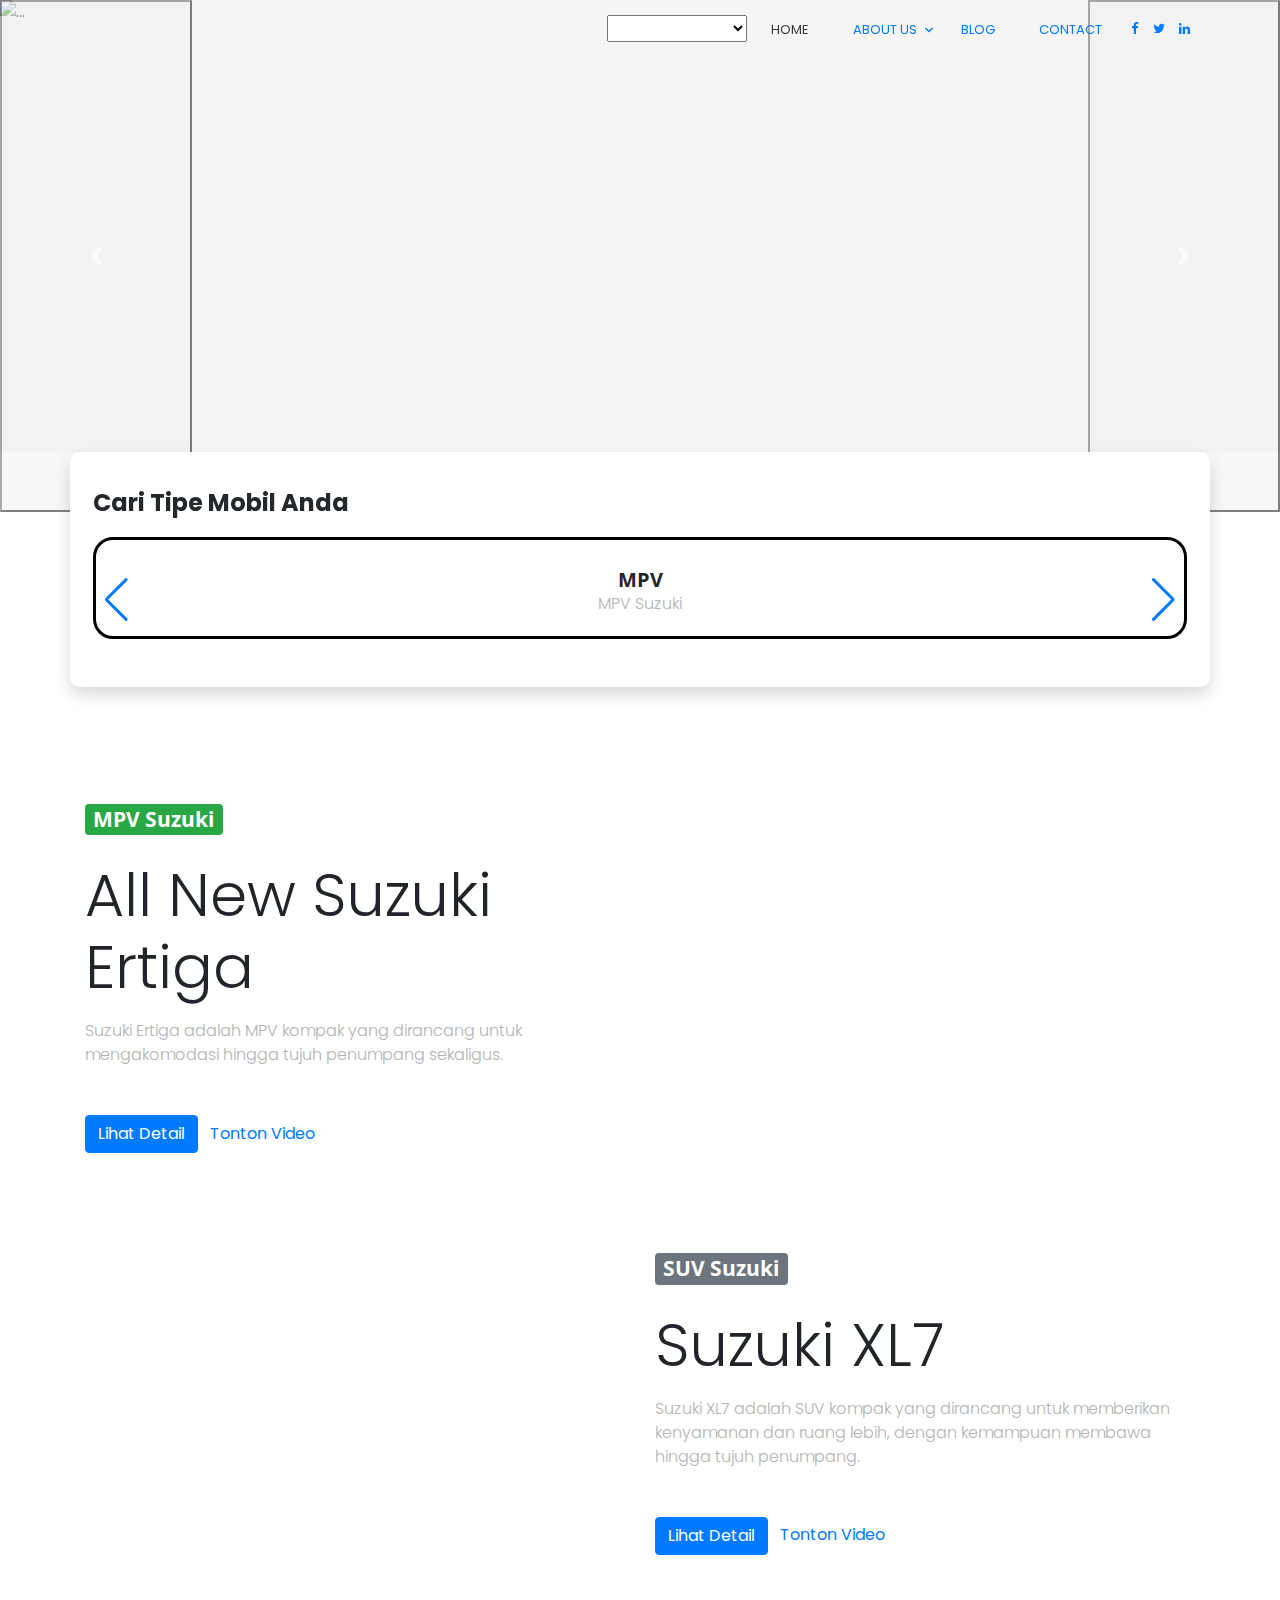
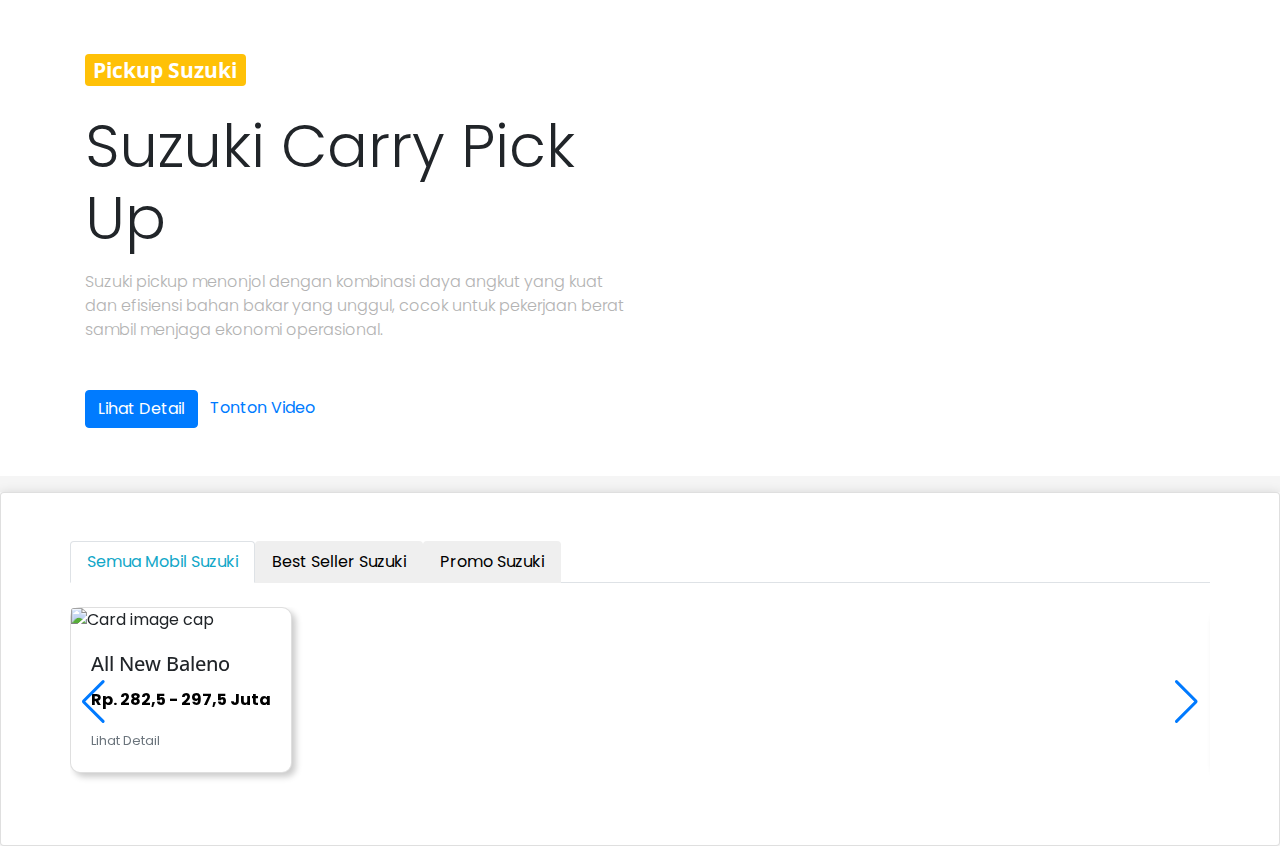
==== commit a1643adf: "update font" ====
--- a/index.html
+++ b/index.html
@@ -150,8 +150,12 @@
 			.wrapper-content {
 				padding-left: 0.5rem !important;
 				padding-right: 0.5rem !important;
-                padding-top: 1.5rem !important;
-                padding-bottom: 1.5rem !important;
+				padding-top: 1.5rem !important;
+				padding-bottom: 1.5rem !important;
+			}
+
+			#sticky-wrapper.sticky-wrapper {
+				background-color: #f5f5f5 !important;
 			}
 
 			@media only screen and (min-width: 600px) {
@@ -176,9 +180,9 @@
 
 				.wrapper-content {
 					padding-left: 0.5rem !important;
-                    padding-right: 0rem !important;
-                    padding-top: 0rem !important;
-                padding-bottom: 0rem !important;
+					padding-right: 0rem !important;
+					padding-top: 0rem !important;
+					padding-bottom: 0rem !important;
 				}
 
 				.carousel.slide {
@@ -215,7 +219,9 @@
 				.swiper-button-next {
 					display: none;
 				}
-
+                .card-promo{
+                    width: 100%;
+                }
 				#mpv-car {
 					background-color: #42d3c4;
 					color: white;
@@ -244,9 +250,11 @@
 					display: none;
 				}
 
-                #section-ertiga, #section-xl7, #section-carry{
-                    display: none;
-                }
+				#section-ertiga,
+				#section-xl7,
+				#section-carry {
+					display: none;
+				}
 			}
 		</style>
 	</head>
@@ -380,7 +388,7 @@
 			<section class="section-type" style="background-color: white">
 				<div class="container bg-white shadow sec1">
 					<div class="wrapper-content">
-						<h1 class="title-card py-3">Cari Tipe Mobil Anda</h1>
+						<h1 class="title-card py-3" style="font-family: Poppins, sans-serif;">Cari Tipe Mobil Anda</h1>
 						<div class="swiper">
 							<div class="swiper-wrapper text-center">
 								<div class="swiper-slide">
@@ -461,7 +469,11 @@
 						<div class="col-md-6 d-flex justify-content-center">
 							<!-- images -->
 							<div class="position-relative">
-								<img src="https://imgcdn.oto.com/medium/gallery/exterior/37/332/suzuki-ertiga-front-angle-low-view-561755.jpg" alt="" class=" " style="border-radius: 10px; box-shadow: 4px 4px 6px 0px #ccc;" />
+								<img
+									src="https://imgcdn.oto.com/medium/gallery/exterior/37/332/suzuki-ertiga-front-angle-low-view-561755.jpg"
+									alt=""
+									class=" "
+									style="border-radius: 10px; box-shadow: 4px 4px 6px 0px #ccc" />
 							</div>
 						</div>
 					</div>
@@ -476,7 +488,7 @@
 						<div class="col-md-6 d-flex justify-content-center">
 							<!-- images -->
 							<div class="position-relative">
-								<img src="https://imgcdn.oto.com/medium/gallery/exterior/37/2220/suzuki-xl7-12009.jpg" alt="" class=" " style="border-radius: 10px; box-shadow: 4px 4px 6px 0px #ccc;" />
+								<img src="https://imgcdn.oto.com/medium/gallery/exterior/37/2220/suzuki-xl7-12009.jpg" alt="" class=" " style="border-radius: 10px; box-shadow: 4px 4px 6px 0px #ccc" />
 							</div>
 						</div>
 						<!-- col -->
@@ -519,7 +531,11 @@
 						<div class="col-md-6 d-flex justify-content-center">
 							<!-- images -->
 							<div class="position-relative">
-								<img src="https://imgcdn.oto.com/medium/gallery/exterior/37/2158/suzuki-carry-front-angle-low-view-924731.jpg" alt="" class=" " style="border-radius: 10px; box-shadow: 4px 4px 6px 0px #ccc;" />
+								<img
+									src="https://imgcdn.oto.com/medium/gallery/exterior/37/2158/suzuki-carry-front-angle-low-view-924731.jpg"
+									alt=""
+									class=" "
+									style="border-radius: 10px; box-shadow: 4px 4px 6px 0px #ccc" />
 							</div>
 						</div>
 					</div>
@@ -702,192 +718,12 @@
 				</div>
 			</section>
 
-			<!-- Section Best Seller -->
-			<section id="best-seller" class="mb-3" style="box-shadow: 0px 3px 12px 0px rgba(0, 0, 0, 0.5)">
+			<!-- Section All Cars -->
+			<section id="all-car" class="mb-3" style="box-shadow: 0px 3px 12px 0px rgba(0, 0, 0, 0.5)">
 				<div class="card">
 					<div class="container sec2">
 						<div class="wrapper-content">
-							<h1 class="title-card py-3">Best Seller</h1>
-							<div class="swiper">
-								<div class="swiper-wrapper">
-									<div class="swiper-slide">
-										<div class="card-wrapper d-flex mb-4">
-											<div class="card" style="box-shadow: 4px 4px 6px 0px #ccc; border-radius: 10px">
-												<img class="card-img-top" src="https://imgcdn.oto.com/medium/gallery/exterior/37/332/suzuki-ertiga-53732.jpg" alt="Card image cap" />
-												<div class="card-body">
-													<h5 class="card-title" style="font-weight: 500">All New Ertiga</h5>
-													<p class="card-text" style="color: black; font-weight: 700">Rp. 267 - 308,5 Juta</p>
-													<p class="card-text"><small class="text-muted">Lihat Detail</small></p>
-												</div>
-											</div>
-										</div>
-									</div>
-									<div class="swiper-slide">
-										<div class="card-wrapper d-flex mb-4">
-											<div class="card" style="box-shadow: 4px 4px 6px 0px #ccc; border-radius: 10px">
-												<img class="card-img-top" src="https://imgcdn.oto.com/medium/gallery/exterior/37/2220/suzuki-xl7-12009.jpg" alt="Card image cap" />
-												<div class="card-body">
-													<h5 class="card-title" style="font-weight: 500">Suzuki XL 7</h5>
-													<p class="card-text" style="color: black; font-weight: 700">Rp. 292 - 336 Juta</p>
-													<p class="card-text"><small class="text-muted">Lihat Detail</small></p>
-												</div>
-											</div>
-										</div>
-									</div>
-									<div class="swiper-slide">
-										<div class="card-wrapper d-flex mb-4">
-											<div class="card" style="box-shadow: 4px 4px 6px 0px #ccc; border-radius: 10px">
-												<img class="card-img-top" src="https://imgcdn.oto.com/medium/gallery/exterior/37/2158/suzuki-carry-front-angle-low-view-924731.jpg" alt="Card image cap" />
-												<div class="card-body">
-													<h5 class="card-title" style="font-weight: 500">Carry Pick Up</h5>
-													<p class="card-text" style="color: black; font-weight: 700">Rp. 185 - 195 Juta</p>
-													<p class="card-text"><small class="text-muted">Lihat Detail</small></p>
-												</div>
-											</div>
-										</div>
-									</div>
-									<!-- <div class="swiper-slide">
-                                        <div class="card-wrapper d-flex mb-4">
-                                            <div class="card" style="box-shadow: 4px 4px 6px 0px #ccc; border-radius: 10px">
-                                                <img class="card-img-top" src="https://imgcdn.oto.com/medium/gallery/exterior/14/98/honda-mobilio-14756.jpg" alt="Card image cap" />
-                                                <div class="card-body">
-                                                    <h5 class="card-title">Suzuki Mobilio</h5>
-                                                    <p class="card-text">Rp. 300.000</p>
-                                                    <p class="card-text"><small class="text-muted">Last updated 3 mins ago</small></p>
-                                                </div>
-                                            </div>
-                                        </div>
-                                    </div>
-                                    <div class="swiper-slide">
-                                        <div class="card-wrapper d-flex mb-4">
-                                            <div class="card" style="box-shadow: 4px 4px 6px 0px #ccc; border-radius: 10px">
-                                                <img class="card-img-top" src="https://imgcdn.oto.com/medium/gallery/exterior/14/98/honda-mobilio-14756.jpg" alt="Card image cap" />
-                                                <div class="card-body">
-                                                    <h5 class="card-title">Suzuki Mobilio</h5>
-                                                    <p class="card-text">Rp. 300.000</p>
-                                                    <p class="card-text"><small class="text-muted">Last updated 3 mins ago</small></p>
-                                                </div>
-                                            </div>
-                                        </div>
-                                    </div> -->
-								</div>
-								<div class="swiper-button-prev"></div>
-								<div class="swiper-button-next"></div>
-							</div>
-						</div>
-					</div>
-				</div>
-			</section>
-			<!-- End Section Best Seller -->
-
-			<!-- Section Cars Promo -->
-			<section id="promo-car" class="mb-3" style="box-shadow: 0px 3px 12px 0px rgba(0, 0, 0, 0.5)">
-				<div class="card">
-					<div class="container sec2">
-						<div class="wrapper-content">
-							<h1 class="title-card py-3">Promo</h1>
-							<div class="swiper">
-								<div class="swiper-wrapper">
-									<div class="swiper-slide">
-										<div class="card-wrapper d-flex mb-4">
-											<div class="card card-promo">
-												<img class="card-img-top" src="https://imgcdn.oto.com/medium/gallery/exterior/37/1362/suzuki-ignis-front-angle-low-view-859722.jpg" alt="Card image cap" />
-												<div class="card-body">
-													<h5 class="card-title" style="font-weight: 500">All New Ignis</h5>
-													<p class="card-text" style="color: black; font-weight: 700">Rp. 230 - 240 Juta</p>
-													<p class="card-text"><small class="text-muted">Lihat Detail</small></p>
-												</div>
-											</div>
-										</div>
-									</div>
-									<div class="swiper-slide">
-										<div class="card-wrapper d-flex mb-4">
-											<div class="card card-promo">
-												<img class="card-img-top" src="https://imgcdn.oto.com/medium/gallery/exterior/37/2620/suzuki-s-presso-front-angle-low-view-628835.jpg" alt="Card image cap" />
-												<div class="card-body">
-													<h5 class="card-title" style="font-weight: 500">Suzuki S-Presso</h5>
-													<p class="card-text" style="color: black; font-weight: 700">Rp. 189 - 199 Juta</p>
-													<p class="card-text"><small class="text-muted">Lihat Detail</small></p>
-												</div>
-											</div>
-										</div>
-									</div>
-									<!-- <div class="swiper-slide">
-                                        <div class="card-wrapper d-flex mb-4">
-                                            <div class="card card-promo">
-                                                <img class="card-img-top" src="https://imgcdn.oto.com/medium/gallery/exterior/1/12/audi-r8-10813.jpg" alt="Card image cap" />
-                                                <div class="card-body">
-                                                    <h5 class="card-title">Suzuki Mobilio</h5>
-                                                    <p class="card-text">Rp. 300.000</p>
-                                                    <p class="card-text"><small class="text-muted">Last updated 3 mins ago</small></p>
-                                                </div>
-                                            </div>
-                                        </div>
-                                    </div>
-                                    <div class="swiper-slide">
-                                        <div class="card-wrapper d-flex mb-4">
-                                            <div class="card card-promo">
-                                                <img class="card-img-top" src="https://imgcdn.oto.com/medium/gallery/exterior/1/12/audi-r8-10813.jpg" alt="Card image cap" />
-                                                <div class="card-body">
-                                                    <h5 class="card-title">Suzuki Mobilio</h5>
-                                                    <p class="card-text">Rp. 300.000</p>
-                                                    <p class="card-text"><small class="text-muted">Last updated 3 mins ago</small></p>
-                                                </div>
-                                            </div>
-                                        </div>
-                                    </div>
-                                    <div class="swiper-slide">
-                                        <div class="card-wrapper d-flex mb-4">
-                                            <div class="card card-promo">
-                                                <img class="card-img-top" src="https://imgcdn.oto.com/medium/gallery/exterior/1/12/audi-r8-10813.jpg" alt="Card image cap" />
-                                                <div class="card-body">
-                                                    <h5 class="card-title">Suzuki Mobilio</h5>
-                                                    <p class="card-text">Rp. 300.000</p>
-                                                    <p class="card-text"><small class="text-muted">Last updated 3 mins ago</small></p>
-                                                </div>
-                                            </div>
-                                        </div>
-                                    </div>
-                                    <div class="swiper-slide">
-                                        <div class="card-wrapper d-flex mb-4">
-                                            <div class="card card-promo">
-                                                <img class="card-img-top" src="https://imgcdn.oto.com/medium/gallery/exterior/1/12/audi-r8-10813.jpg" alt="Card image cap" />
-                                                <div class="card-body">
-                                                    <h5 class="card-title">Suzuki Mobilio</h5>
-                                                    <p class="card-text">Rp. 300.000</p>
-                                                    <p class="card-text"><small class="text-muted">Last updated 3 mins ago</small></p>
-                                                </div>
-                                            </div>
-                                        </div>
-                                    </div>
-                                    <div class="swiper-slide">
-                                        <div class="card-wrapper d-flex mb-4">
-                                            <div class="card card-promo">
-                                                <img class="card-img-top" src="https://imgcdn.oto.com/medium/gallery/exterior/1/12/audi-r8-10813.jpg" alt="Card image cap" />
-                                                <div class="card-body">
-                                                    <h5 class="card-title">Suzuki Mobilio</h5>
-                                                    <p class="card-text">Rp. 300.000</p>
-                                                    <p class="card-text"><small class="text-muted">Last updated 3 mins ago</small></p>
-                                                </div>
-                                            </div>
-                                        </div>
-                                    </div> -->
-								</div>
-								<div class="swiper-button-prev"></div>
-								<div class="swiper-button-next"></div>
-							</div>
-						</div>
-					</div>
-				</div>
-			</section>
-			<!-- End Section Car Promotion -->
-
-			<!-- Section All Cars -->
-			<section id="all-car" style="box-shadow: 0px 3px 12px 0px rgba(0, 0, 0, 0.5)">
-				<div class="card">
-					<div class="container sec2">
-						<div class="wrapper-content">
-							<h1 class="title-card py-3">Semua Mobil</h1>
+							<h1 class="title-card py-3" style="font-family: Poppins, sans-serif;">Semua Mobil</h1>
 							<div class="swiper">
 								<div class="swiper-wrapper">
 									<div class="swiper-slide">
@@ -971,6 +807,92 @@
 				</div>
 			</section>
 			<!-- End Section All Cars -->
+
+			<!-- Section Best Seller -->
+			<section id="best-seller" class="mb-3" style="box-shadow: 0px 3px 12px 0px rgba(0, 0, 0, 0.5)">
+				<div class="card">
+					<div class="container">
+						<h1 class="title-card py-3" style="font-family: Poppins, sans-serif;">Best Seller</h1>
+						<div class="row">
+							<div class="col-12">
+								<div class="card-wrapper d-flex mb-4">
+									<div class="card" style="box-shadow: 4px 4px 6px 0px #ccc; border-radius: 10px; width: 100%">
+										<img class="card-img-top" src="https://imgcdn.oto.com/medium/gallery/exterior/37/332/suzuki-ertiga-53732.jpg" alt="Card image cap" style="height: 160px; object-fit: cover;"/>
+										<div class="card-body">
+											<h5 class="card-title" style="font-family: Poppins, sans-serif;">All New Ertiga</h5>
+											<p class="card-text" style="color: black; font-weight: 700">Rp. 267 - 308,5 Juta</p>
+											<p class="card-text"><small class="text-muted">Lihat Detail</small></p>
+										</div>
+									</div>
+								</div>
+							</div>
+							<div class="col-12">
+								<div class="card-wrapper d-flex mb-4">
+									<div class="card" style="box-shadow: 4px 4px 6px 0px #ccc; border-radius: 10px; width: 100%;">
+                                        <img class="card-img-top" src="https://imgcdn.oto.com/medium/gallery/exterior/37/2220/suzuki-xl7-12009.jpg" alt="Card image cap" style="height: 160px; object-fit: cover;" />
+                                        <div class="card-body">
+                                            <h5 class="card-title" style="font-family: Poppins, sans-serif;">Suzuki XL 7</h5>
+                                            <p class="card-text" style="color: black; font-weight: 700">Rp. 292 - 336 Juta</p>
+                                            <p class="card-text"><small class="text-muted">Lihat Detail</small></p>
+                                        </div>
+                                    </div>
+								</div>
+							</div>
+							<div class="col-12">
+								<div class="card-wrapper d-flex mb-4">
+                                    <div class="card" style="box-shadow: 4px 4px 6px 0px #ccc; border-radius: 10px; width: 100%;">
+                                        <img class="card-img-top" src="https://imgcdn.oto.com/medium/gallery/exterior/37/2158/suzuki-carry-front-angle-low-view-924731.jpg" alt="Card image cap" style="height: 160px; object-fit: cover;" />
+                                        <div class="card-body">
+                                            <h5 class="card-title" style="font-family: Poppins, sans-serif;">Carry Pick Up</h5>
+                                            <p class="card-text" style="color: black; font-weight: 700">Rp. 185 - 195 Juta</p>
+                                            <p class="card-text"><small class="text-muted">Lihat Detail</small></p>
+                                        </div>
+                                    </div>
+                                </div>
+							</div>
+						</div>
+					</div>
+				</div>
+			</section>
+			<!-- End Section Best Seller -->
+
+			<!-- Section Cars Promo -->
+			<section id="promo-car" class="mb-3" style="box-shadow: 0px 3px 12px 0px rgba(0, 0, 0, 0.5)">
+				<div class="card">
+					<div class="container">					
+						<h1 class="title-card py-3" style="font-family: Poppins, sans-serif;">Promo</h1>		
+                        <div class="row">
+                            <div class="col-12">
+                                <div class="card-wrapper d-flex mb-4">
+                                    <div class="card card-promo">
+                                        <img class="card-img-top" src="https://imgcdn.oto.com/medium/gallery/exterior/37/1362/suzuki-ignis-front-angle-low-view-859722.jpg" alt="Card image cap" style="height: 160px; object-fit: cover;"/>
+                                        <div class="card-body">
+                                            <h5 class="card-title" style="font-family: Poppins, sans-serif;">All New Ignis</h5>
+                                            <p class="card-text" style="color: black; font-weight: 700">Rp. 230 - 240 Juta</p>
+                                            <p class="card-text"><small class="text-muted">Lihat Detail</small></p>
+                                        </div>
+                                    </div>
+                                </div>
+                            </div>
+                        </div>	
+                        <div class="row">
+                            <div class="col-12">
+                                <div class="card-wrapper d-flex mb-4">
+                                    <div class="card card-promo">
+                                        <img class="card-img-top" src="https://imgcdn.oto.com/medium/gallery/exterior/37/2620/suzuki-s-presso-front-angle-low-view-628835.jpg" alt="Card image cap" style="height: 160px; object-fit: cover;"/>
+                                        <div class="card-body">
+                                            <h5 class="card-title" style="font-family: Poppins, sans-serif;">Suzuki S-Presso</h5>
+                                            <p class="card-text" style="color: black; font-weight: 700">Rp. 189 - 199 Juta</p>
+                                            <p class="card-text"><small class="text-muted">Lihat Detail</small></p>
+                                        </div>
+                                    </div>
+                                </div>
+                            </div>
+                        </div>	
+					</div>
+				</div>
+			</section>
+			<!-- End Section Car Promotion -->
 		</div>
 	</body>
 	<script type="text/javascript">
@@ -1015,7 +937,11 @@
 						slidesPerView: 2.5,
 						spaceBetween: 30,
 					},
-					900: {
+					1100: {
+						slidesPerView: 3.5,
+						spaceBetween: 20,
+					},
+					1280: {
 						slidesPerView: 4.5,
 						spaceBetween: 20,
 					},
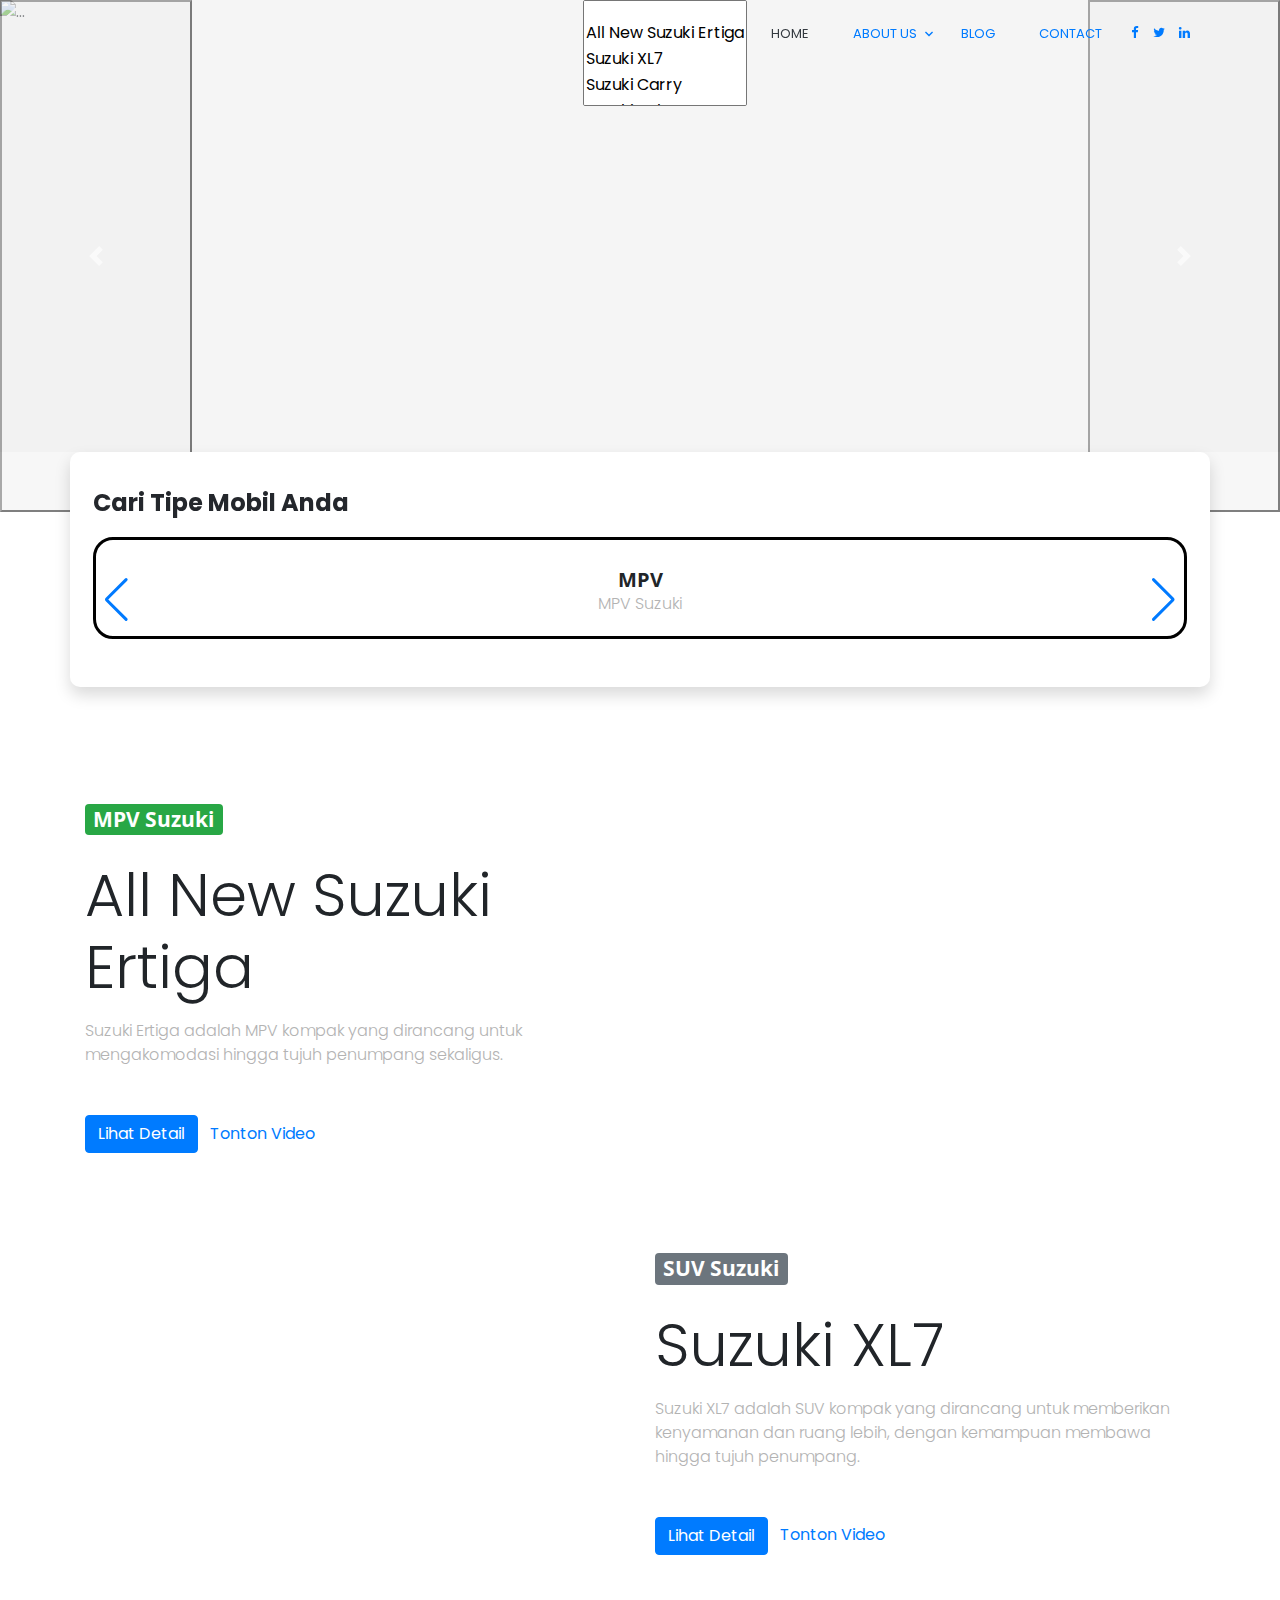
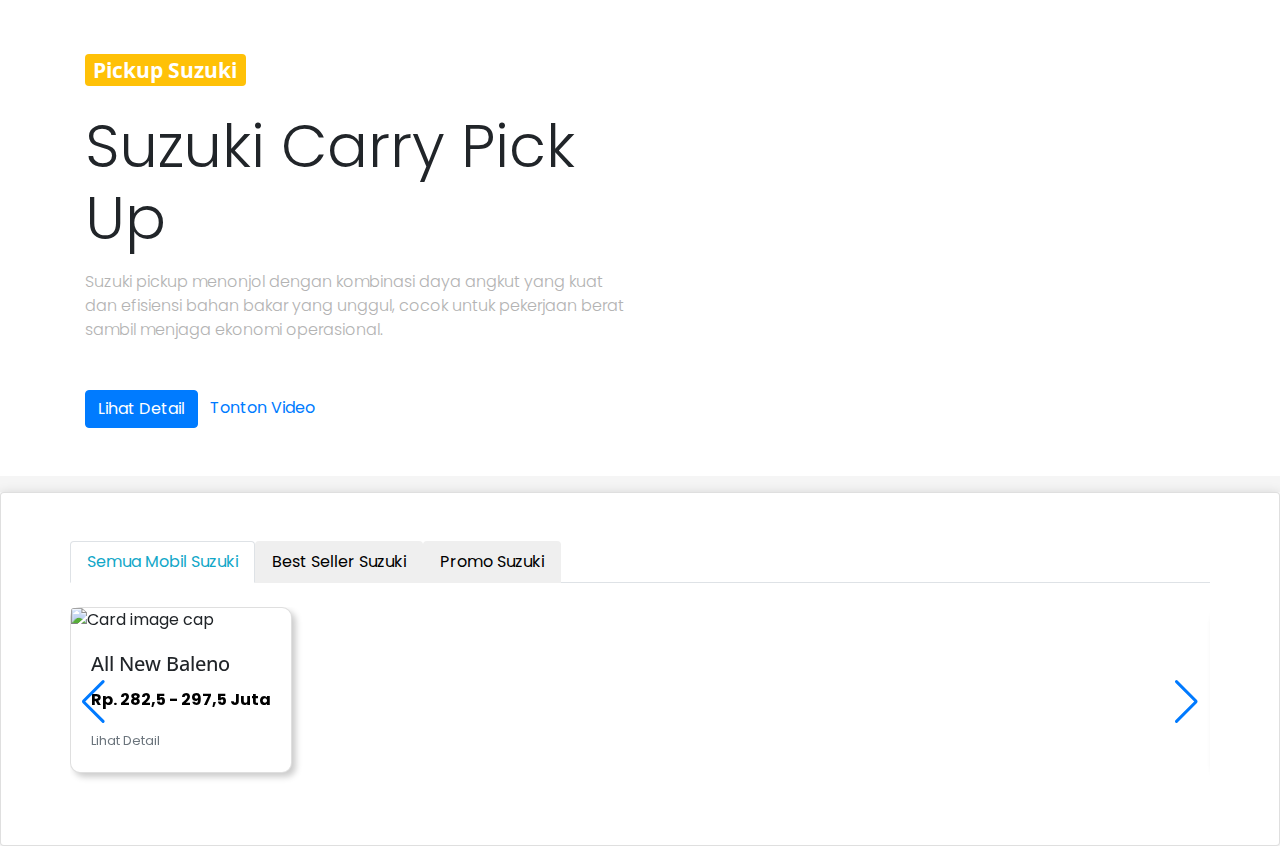
==== commit 6db862d6: "update minor select2" ====
--- a/index.html
+++ b/index.html
@@ -41,12 +41,13 @@
 			.select2.select2-container.select2-container--default {
 				width: 400px !important;
 			}
-			.select2-selection.select2-selection--single {
-				background-color: #f5f5f5;
+			.select2-selection.select2-selection--multiple {
+				/* background-color: #f5f5f5; */
 				height: 48px;
 				border: 0px;
 				border-radius: 10px;
-				box-shadow: 4px 4px 6px 0px #ccc;
+				border: 0px;
+				box-shadow: 0px 0px 5px 0px rgba(0, 0, 0, 0.5);
 			}
 			span.select2-selection__rendered {
 				height: 48px;
@@ -55,6 +56,9 @@
 			}
 			span.select2-selection__arrow {
 				height: 48px !important;
+			}
+			.select2-selection__clear {
+				display: none;
 			}
 
 			.title-card {
@@ -154,8 +158,8 @@
 				padding-bottom: 1.5rem !important;
 			}
 
-			#sticky-wrapper.sticky-wrapper {
-				background-color: #f5f5f5 !important;
+			.text-muted {
+				font-family: "Poppins", sans-serif;
 			}
 
 			@media only screen and (min-width: 600px) {
@@ -170,6 +174,9 @@
 			}
 
 			@media only screen and (max-width: 600px) {
+				#sticky-wrapper.sticky-wrapper {
+					background-color: #f5f5f5 !important;
+				}
 				.sec1 {
 					margin-top: 0px;
 					padding-right: 0px !important;
@@ -177,7 +184,12 @@
 				.sec2 {
 					padding-right: 0px !important;
 				}
-
+				.title-type-car {
+					font-size: 16px;
+				}
+				.text-type-car {
+					font-size: 10px !important;
+				}
 				.wrapper-content {
 					padding-left: 0.5rem !important;
 					padding-right: 0rem !important;
@@ -219,9 +231,9 @@
 				.swiper-button-next {
 					display: none;
 				}
-                .card-promo{
-                    width: 100%;
-                }
+				.card-promo {
+					width: 100%;
+				}
 				#mpv-car {
 					background-color: #42d3c4;
 					color: white;
@@ -243,7 +255,7 @@
 					background: linear-gradient(to bottom, rgb(245, 245, 245) 0%, white 50%);
 				}
 				section.section-type {
-					height: 270px;
+					height: 240px;
 				}
 
 				#nav-tabs-section {
@@ -282,10 +294,14 @@
 							<ul class="site-menu main-menu js-clone-nav mr-auto d-none d-lg-block">
 								<li>
 									<form class="form-inline" id="form-select">
-										<select id="search2" name="search2">
+										<select id="search2" name="search2" multiple="multiple" onchange="location = this.value;">
 											<option></option>
-											<option value="Ayla">Toyota Ayla</option>
-											<option value="Avanza">Toyota Avanza</option>
+											<option value="Ayla">All New Suzuki Ertiga</option>
+											<option value="Avanza">Suzuki XL7</option>
+											<option value="./detail.html">Suzuki Carry</option>
+											<option value="Avanza">Suzuki Baleno</option>
+											<option value="Avanza">Suzuki Ignis</option>
+											<option value="Avanza">Suzuki S-Presso</option>
 										</select>
 									</form>
 								</li>
@@ -336,10 +352,14 @@
 			<div class="nav-search2-container d-flex justify-content-center" style="background-color: #f5f5f5">
 				<div class="container">
 					<form class="form-inline p-3" id="form-select-mobile">
-						<select id="search22" name="search2">
-							<option></option>
-							<option value="Ayla">Toyota Ayla</option>
-							<option value="Avanza">Toyota Avanza</option>
+						<select id="search22" name="search2" multiple="multiple" onchange="location = this.value;">
+							<!-- <option></option> -->
+							<option value=".#">All New Suzuki Ertiga</option>
+							<option value=".#">Suzuki XL7</option>
+							<option value=".#">Suzuki Carry</option>
+							<option value=".#">Suzuki Baleno</option>
+							<option value=".#">Suzuki Ignis</option>
+							<option value="./detail.html">Suzuki S-Presso</option>
 						</select>
 					</form>
 				</div>
@@ -358,16 +378,16 @@
 				</ol>
 				<div class="carousel-inner">
 					<div class="carousel-item active">
-						<img src="https://promomobilsuzukibali.com/wp-content/uploads/2023/01/IMG-20220605-WA0002.jpg" class="d-block w-100 img-carousel" alt="..." />
+						<img src="https://www.suzukicdn.com/uploads/news/Ertiga3.webp" class="d-block w-100 img-carousel" alt="..." />
 					</div>
 					<div class="carousel-item">
 						<img src="https://promomobilsuzukibali.com/wp-content/uploads/2023/01/Banner-Suzuki-New-Ignis.jpg" class="d-block w-100 img-carousel" alt="..." />
 					</div>
 					<div class="carousel-item">
-						<img src="https://promomobilsuzukibali.com/wp-content/uploads/2023/01/promo-suzuki-baleno-1.png" class="d-block w-100 img-carousel" alt="..." />
+						<img src="https://www.suzukicdn.com/uploads/news/Automobile_Baleno_Rev_copy.webp" class="d-block w-100 img-carousel" alt="..." />
 					</div>
 					<div class="carousel-item">
-						<img src="https://promomobilsuzukibali.com/wp-content/uploads/2023/01/Banner-web-new-carry-760x410-1.jpg" class="d-block w-100 img-carousel" alt="..." />
+						<img src="https://www.suzukicdn.com/uploads/news/Carry_(1).webp" class="d-block w-100 img-carousel" alt="..." />
 					</div>
 					<div class="carousel-item">
 						<img src="https://promomobilsuzukibali.com/wp-content/uploads/2023/01/banner-suzuki-new-xl7-1024x372-1.jpg" class="d-block w-100 img-carousel" alt="..." />
@@ -388,8 +408,8 @@
 			<section class="section-type" style="background-color: white">
 				<div class="container bg-white shadow sec1">
 					<div class="wrapper-content">
-						<h1 class="title-card py-3" style="font-family: Poppins, sans-serif;">Cari Tipe Mobil Anda</h1>
-						<div class="swiper">
+						<h1 class="title-card py-3" style="font-family: Poppins, sans-serif">Cari Tipe Mobil Anda</h1>
+						<div class="swiper two">
 							<div class="swiper-wrapper text-center">
 								<div class="swiper-slide">
 									<div class="card mb-4" id="mpv-car" style="border-radius: 20px">
@@ -414,7 +434,7 @@
 										<img class="center-img mt-2" src="https://imgcdn.oto.com/filter/mobil/crossover.png" alt="" />
 										<div class="card-body">
 											<h5 class="card-title title-type-car">Crossover</h5>
-											<p class="card-text text-type-car">SUV Suzuki</p>
+											<p class="card-text text-type-car">Crossover Suzuki</p>
 										</div>
 									</div>
 								</div>
@@ -423,7 +443,7 @@
 										<img class="center-img mt-2" src="https://imgcdn.oto.com/filter/mobil/hatchback.png" alt="" />
 										<div class="card-body">
 											<h5 class="card-title title-type-car">Hatchback</h5>
-											<p class="card-text text-type-car">SUV Suzuki</p>
+											<p class="card-text text-type-car">Hatchback Suzuki</p>
 										</div>
 									</div>
 								</div>
@@ -432,7 +452,7 @@
 										<img class="center-img mt-2" src="https://imgcdn.oto.com/filter/mobil/sedan.png" alt="" />
 										<div class="card-body">
 											<h5 class="card-title title-type-car">Sedan</h5>
-											<p class="card-text text-type-car">SUV Suzuki</p>
+											<p class="card-text text-type-car">Sedan Suzuki</p>
 										</div>
 									</div>
 								</div>
@@ -472,7 +492,7 @@
 								<img
 									src="https://imgcdn.oto.com/medium/gallery/exterior/37/332/suzuki-ertiga-front-angle-low-view-561755.jpg"
 									alt=""
-									class=" "
+									class="w-100"
 									style="border-radius: 10px; box-shadow: 4px 4px 6px 0px #ccc" />
 							</div>
 						</div>
@@ -488,7 +508,7 @@
 						<div class="col-md-6 d-flex justify-content-center">
 							<!-- images -->
 							<div class="position-relative">
-								<img src="https://imgcdn.oto.com/medium/gallery/exterior/37/2220/suzuki-xl7-12009.jpg" alt="" class=" " style="border-radius: 10px; box-shadow: 4px 4px 6px 0px #ccc" />
+								<img src="https://imgcdn.oto.com/medium/gallery/exterior/37/2220/suzuki-xl7-12009.jpg" alt="" class="w-100" style="border-radius: 10px; box-shadow: 4px 4px 6px 0px #ccc" />
 							</div>
 						</div>
 						<!-- col -->
@@ -534,7 +554,7 @@
 								<img
 									src="https://imgcdn.oto.com/medium/gallery/exterior/37/2158/suzuki-carry-front-angle-low-view-924731.jpg"
 									alt=""
-									class=" "
+									class="w-100"
 									style="border-radius: 10px; box-shadow: 4px 4px 6px 0px #ccc" />
 							</div>
 						</div>
@@ -723,7 +743,7 @@
 				<div class="card">
 					<div class="container sec2">
 						<div class="wrapper-content">
-							<h1 class="title-card py-3" style="font-family: Poppins, sans-serif;">Semua Mobil</h1>
+							<h1 class="title-card py-3" style="font-family: Poppins, sans-serif">Semua Mobil</h1>
 							<div class="swiper">
 								<div class="swiper-wrapper">
 									<div class="swiper-slide">
@@ -731,7 +751,7 @@
 											<div class="card card-nwcar">
 												<img class="card-img-top" src="https://imgcdn.oto.com/medium/gallery/exterior/37/2631/suzuki-baleno-front-angle-low-view-784951.jpg" alt="Card image cap" />
 												<div class="card-body">
-													<h5 class="card-title" style="font-weight: 500">All New Baleno</h5>
+													<h5 class="card-title" style="font-family: Poppins, sans-serif">All New Baleno</h5>
 													<p class="card-text" style="color: black; font-weight: 700">Rp. 282,5 - 297,5 Juta</p>
 													<p class="card-text"><small class="text-muted">Lihat Detail</small></p>
 												</div>
@@ -743,7 +763,7 @@
 											<div class="card card-nwcar">
 												<img class="card-img-top" src="https://imgcdn.oto.com/medium/gallery/exterior/37/2158/suzuki-carry-front-angle-low-view-924731.jpg" alt="Card image cap" />
 												<div class="card-body">
-													<h5 class="card-title" style="font-weight: 500">Carry Pick Up</h5>
+													<h5 class="card-title" style="font-family: Poppins, sans-serif">Carry Pick Up</h5>
 													<p class="card-text" style="color: black; font-weight: 700">Rp. 185 - 195 Juta</p>
 													<p class="card-text"><small class="text-muted">Lihat Detail</small></p>
 												</div>
@@ -755,7 +775,7 @@
 											<div class="card card-nwcar">
 												<img class="card-img-top" src="https://imgcdn.oto.com/medium/gallery/exterior/37/2220/suzuki-xl7-12009.jpg" alt="Card image cap" />
 												<div class="card-body">
-													<h5 class="card-title" style="font-weight: 500">Suzuki XL 7</h5>
+													<h5 class="card-title" style="font-family: Poppins, sans-serif">Suzuki XL 7</h5>
 													<p class="card-text" style="color: black; font-weight: 700">Rp. 292 - 336 Juta</p>
 													<p class="card-text"><small class="text-muted">Lihat Detail</small></p>
 												</div>
@@ -767,7 +787,7 @@
 											<div class="card card-nwcar">
 												<img class="card-img-top" src="https://imgcdn.oto.com/medium/gallery/exterior/37/332/suzuki-ertiga-53732.jpg" alt="Card image cap" />
 												<div class="card-body">
-													<h5 class="card-title" style="font-weight: 500">All New Ertiga</h5>
+													<h5 class="card-title" style="font-family: Poppins, sans-serif">All New Ertiga</h5>
 													<p class="card-text" style="color: black; font-weight: 700">Rp. 267 - 308,5 Juta</p>
 													<p class="card-text"><small class="text-muted">Lihat Detail</small></p>
 												</div>
@@ -779,7 +799,7 @@
 											<div class="card card-nwcar">
 												<img class="card-img-top" src="https://imgcdn.oto.com/medium/gallery/exterior/37/1362/suzuki-ignis-front-angle-low-view-859722.jpg" alt="Card image cap" />
 												<div class="card-body">
-													<h5 class="card-title" style="font-weight: 500">All New Ignis</h5>
+													<h5 class="card-title" style="font-family: Poppins, sans-serif">All New Ignis</h5>
 													<p class="card-text" style="color: black; font-weight: 700">Rp. 230 - 240 Juta</p>
 													<p class="card-text"><small class="text-muted">Lihat Detail</small></p>
 												</div>
@@ -791,7 +811,7 @@
 											<div class="card card-nwcar">
 												<img class="card-img-top" src="https://imgcdn.oto.com/medium/gallery/exterior/37/2620/suzuki-s-presso-front-angle-low-view-628835.jpg" alt="Card image cap" />
 												<div class="card-body">
-													<h5 class="card-title" style="font-weight: 500">Suzuki S-Presso</h5>
+													<h5 class="card-title" style="font-family: Poppins, sans-serif">Suzuki S-Presso</h5>
 													<p class="card-text" style="color: black; font-weight: 700">Rp. 189 - 199 Juta</p>
 													<p class="card-text"><small class="text-muted">Lihat Detail</small></p>
 												</div>
@@ -812,14 +832,14 @@
 			<section id="best-seller" class="mb-3" style="box-shadow: 0px 3px 12px 0px rgba(0, 0, 0, 0.5)">
 				<div class="card">
 					<div class="container">
-						<h1 class="title-card py-3" style="font-family: Poppins, sans-serif;">Best Seller</h1>
+						<h1 class="title-card py-3" style="font-family: Poppins, sans-serif">Best Seller</h1>
 						<div class="row">
 							<div class="col-12">
 								<div class="card-wrapper d-flex mb-4">
 									<div class="card" style="box-shadow: 4px 4px 6px 0px #ccc; border-radius: 10px; width: 100%">
-										<img class="card-img-top" src="https://imgcdn.oto.com/medium/gallery/exterior/37/332/suzuki-ertiga-53732.jpg" alt="Card image cap" style="height: 160px; object-fit: cover;"/>
+										<img class="card-img-top" src="https://imgcdn.oto.com/medium/gallery/exterior/37/332/suzuki-ertiga-53732.jpg" alt="Card image cap" style="height: 160px; object-fit: cover" />
 										<div class="card-body">
-											<h5 class="card-title" style="font-family: Poppins, sans-serif;">All New Ertiga</h5>
+											<h5 class="card-title" style="font-family: Poppins, sans-serif">All New Ertiga</h5>
 											<p class="card-text" style="color: black; font-weight: 700">Rp. 267 - 308,5 Juta</p>
 											<p class="card-text"><small class="text-muted">Lihat Detail</small></p>
 										</div>
@@ -828,27 +848,36 @@
 							</div>
 							<div class="col-12">
 								<div class="card-wrapper d-flex mb-4">
-									<div class="card" style="box-shadow: 4px 4px 6px 0px #ccc; border-radius: 10px; width: 100%;">
-                                        <img class="card-img-top" src="https://imgcdn.oto.com/medium/gallery/exterior/37/2220/suzuki-xl7-12009.jpg" alt="Card image cap" style="height: 160px; object-fit: cover;" />
-                                        <div class="card-body">
-                                            <h5 class="card-title" style="font-family: Poppins, sans-serif;">Suzuki XL 7</h5>
-                                            <p class="card-text" style="color: black; font-weight: 700">Rp. 292 - 336 Juta</p>
-                                            <p class="card-text"><small class="text-muted">Lihat Detail</small></p>
-                                        </div>
-                                    </div>
+									<div class="card" style="box-shadow: 4px 4px 6px 0px #ccc; border-radius: 10px; width: 100%">
+										<img class="card-img-top" src="https://imgcdn.oto.com/medium/gallery/exterior/37/2220/suzuki-xl7-12009.jpg" alt="Card image cap" style="height: 160px; object-fit: cover" />
+										<div class="card-body">
+											<h5 class="card-title" style="font-family: Poppins, sans-serif">Suzuki XL 7</h5>
+											<p class="card-text" style="color: black; font-weight: 700">Rp. 292 - 336 Juta</p>
+											<p class="card-text"><small class="text-muted">Lihat Detail</small></p>
+										</div>
+									</div>
 								</div>
 							</div>
 							<div class="col-12">
 								<div class="card-wrapper d-flex mb-4">
-                                    <div class="card" style="box-shadow: 4px 4px 6px 0px #ccc; border-radius: 10px; width: 100%;">
-                                        <img class="card-img-top" src="https://imgcdn.oto.com/medium/gallery/exterior/37/2158/suzuki-carry-front-angle-low-view-924731.jpg" alt="Card image cap" style="height: 160px; object-fit: cover;" />
-                                        <div class="card-body">
-                                            <h5 class="card-title" style="font-family: Poppins, sans-serif;">Carry Pick Up</h5>
-                                            <p class="card-text" style="color: black; font-weight: 700">Rp. 185 - 195 Juta</p>
-                                            <p class="card-text"><small class="text-muted">Lihat Detail</small></p>
-                                        </div>
-                                    </div>
-                                </div>
+									<div class="card" style="box-shadow: 4px 4px 6px 0px #ccc; border-radius: 10px; width: 100%">
+										<img
+											class="card-img-top"
+											src="https://imgcdn.oto.com/medium/gallery/exterior/37/2158/suzuki-carry-front-angle-low-view-924731.jpg"
+											alt="Card image cap"
+											style="height: 160px; object-fit: cover" />
+										<div class="card-body">
+											<h5 class="card-title" style="font-family: Poppins, sans-serif">Carry Pick Up</h5>
+											<p class="card-text" style="color: black; font-weight: 700">Rp. 185 - 195 Juta</p>
+											<p class="card-text"><small class="text-muted">Lihat Detail</small></p>
+										</div>
+									</div>
+								</div>
+							</div>
+							<div class="d-flex w-100 justify-content-center">
+								<div class="container mb-3">
+									<button class="btn btn-block btn-outline-primary">Hubungi Penjual</button>
+								</div>
 							</div>
 						</div>
 					</div>
@@ -859,96 +888,54 @@
 			<!-- Section Cars Promo -->
 			<section id="promo-car" class="mb-3" style="box-shadow: 0px 3px 12px 0px rgba(0, 0, 0, 0.5)">
 				<div class="card">
-					<div class="container">					
-						<h1 class="title-card py-3" style="font-family: Poppins, sans-serif;">Promo</h1>		
-                        <div class="row">
-                            <div class="col-12">
-                                <div class="card-wrapper d-flex mb-4">
-                                    <div class="card card-promo">
-                                        <img class="card-img-top" src="https://imgcdn.oto.com/medium/gallery/exterior/37/1362/suzuki-ignis-front-angle-low-view-859722.jpg" alt="Card image cap" style="height: 160px; object-fit: cover;"/>
-                                        <div class="card-body">
-                                            <h5 class="card-title" style="font-family: Poppins, sans-serif;">All New Ignis</h5>
-                                            <p class="card-text" style="color: black; font-weight: 700">Rp. 230 - 240 Juta</p>
-                                            <p class="card-text"><small class="text-muted">Lihat Detail</small></p>
-                                        </div>
-                                    </div>
-                                </div>
-                            </div>
-                        </div>	
-                        <div class="row">
-                            <div class="col-12">
-                                <div class="card-wrapper d-flex mb-4">
-                                    <div class="card card-promo">
-                                        <img class="card-img-top" src="https://imgcdn.oto.com/medium/gallery/exterior/37/2620/suzuki-s-presso-front-angle-low-view-628835.jpg" alt="Card image cap" style="height: 160px; object-fit: cover;"/>
-                                        <div class="card-body">
-                                            <h5 class="card-title" style="font-family: Poppins, sans-serif;">Suzuki S-Presso</h5>
-                                            <p class="card-text" style="color: black; font-weight: 700">Rp. 189 - 199 Juta</p>
-                                            <p class="card-text"><small class="text-muted">Lihat Detail</small></p>
-                                        </div>
-                                    </div>
-                                </div>
-                            </div>
-                        </div>	
+					<div class="container">
+						<h1 class="title-card py-3" style="font-family: Poppins, sans-serif">Promo</h1>
+						<div class="row">
+							<div class="col-12">
+								<div class="card-wrapper d-flex mb-4">
+									<div class="card card-promo">
+										<img
+											class="card-img-top"
+											src="https://imgcdn.oto.com/medium/gallery/exterior/37/1362/suzuki-ignis-front-angle-low-view-859722.jpg"
+											alt="Card image cap"
+											style="height: 160px; object-fit: cover" />
+										<div class="card-body">
+											<h5 class="card-title" style="font-family: Poppins, sans-serif">All New Ignis</h5>
+											<p class="card-text" style="color: black; font-weight: 700">Rp. 230 - 240 Juta</p>
+											<p class="card-text"><small class="text-muted">Lihat Detail</small></p>
+										</div>
+									</div>
+								</div>
+							</div>
+							<div class="col-12">
+								<div class="card-wrapper d-flex mb-4">
+									<div class="card card-promo">
+										<img
+											class="card-img-top"
+											src="https://imgcdn.oto.com/medium/gallery/exterior/37/2620/suzuki-s-presso-front-angle-low-view-628835.jpg"
+											alt="Card image cap"
+											style="height: 160px; object-fit: cover" />
+										<div class="card-body">
+											<h5 class="card-title" style="font-family: Poppins, sans-serif">Suzuki S-Presso</h5>
+											<p class="card-text" style="color: black; font-weight: 700">Rp. 189 - 199 Juta</p>
+											<p class="card-text"><small class="text-muted">Lihat Detail</small></p>
+										</div>
+									</div>
+								</div>
+							</div>
+							<div class="d-flex w-100 justify-content-center">
+								<div class="container mb-3">
+									<button class="btn btn-block btn-outline-primary">Hubungi Penjual</button>
+								</div>
+							</div>
+						</div>
 					</div>
 				</div>
 			</section>
 			<!-- End Section Car Promotion -->
 		</div>
 	</body>
-	<script type="text/javascript">
-		$(document).ready(function () {
-			$("#search2").select2({
-				placeholder: "Cari Mobil",
-				allowClear: true,
-			});
-			$("#search22").select2({
-				placeholder: "Cari Mobil",
-				allowClear: true,
-			});
-			const swiper = new Swiper(".swiper", {
-				// Optional parameters
-				direction: "horizontal",
-				loop: false,
-
-				// If we need pagination
-				pagination: {
-					el: ".swiper-pagination",
-				},
-
-				// Navigation arrows
-				navigation: {
-					nextEl: ".swiper-button-next",
-					prevEl: ".swiper-button-prev",
-				},
-
-				// And if we need scrollbar
-				scrollbar: {
-					el: ".swiper-scrollbar",
-				},
-
-				slidesPerView: 1.5,
-				spaceBetween: 10,
-				breakpoints: {
-					480: {
-						slidesPerView: 2,
-						spaceBetween: 40,
-					},
-					640: {
-						slidesPerView: 2.5,
-						spaceBetween: 30,
-					},
-					1100: {
-						slidesPerView: 3.5,
-						spaceBetween: 20,
-					},
-					1280: {
-						slidesPerView: 4.5,
-						spaceBetween: 20,
-					},
-				},
-			});
-		});
-	</script>
+	<script src="./js/home.js"></script>
 	<script
 		src="https://cdn.jsdelivr.net/npm/bootstrap@4.6.2/dist/js/bootstrap.bundle.min.js"
 		integrity="sha384-Fy6S3B9q64WdZWQUiU+q4/2Lc9npb8tCaSX9FK7E8HnRr0Jz8D6OP9dO5Vg3Q9ct"
